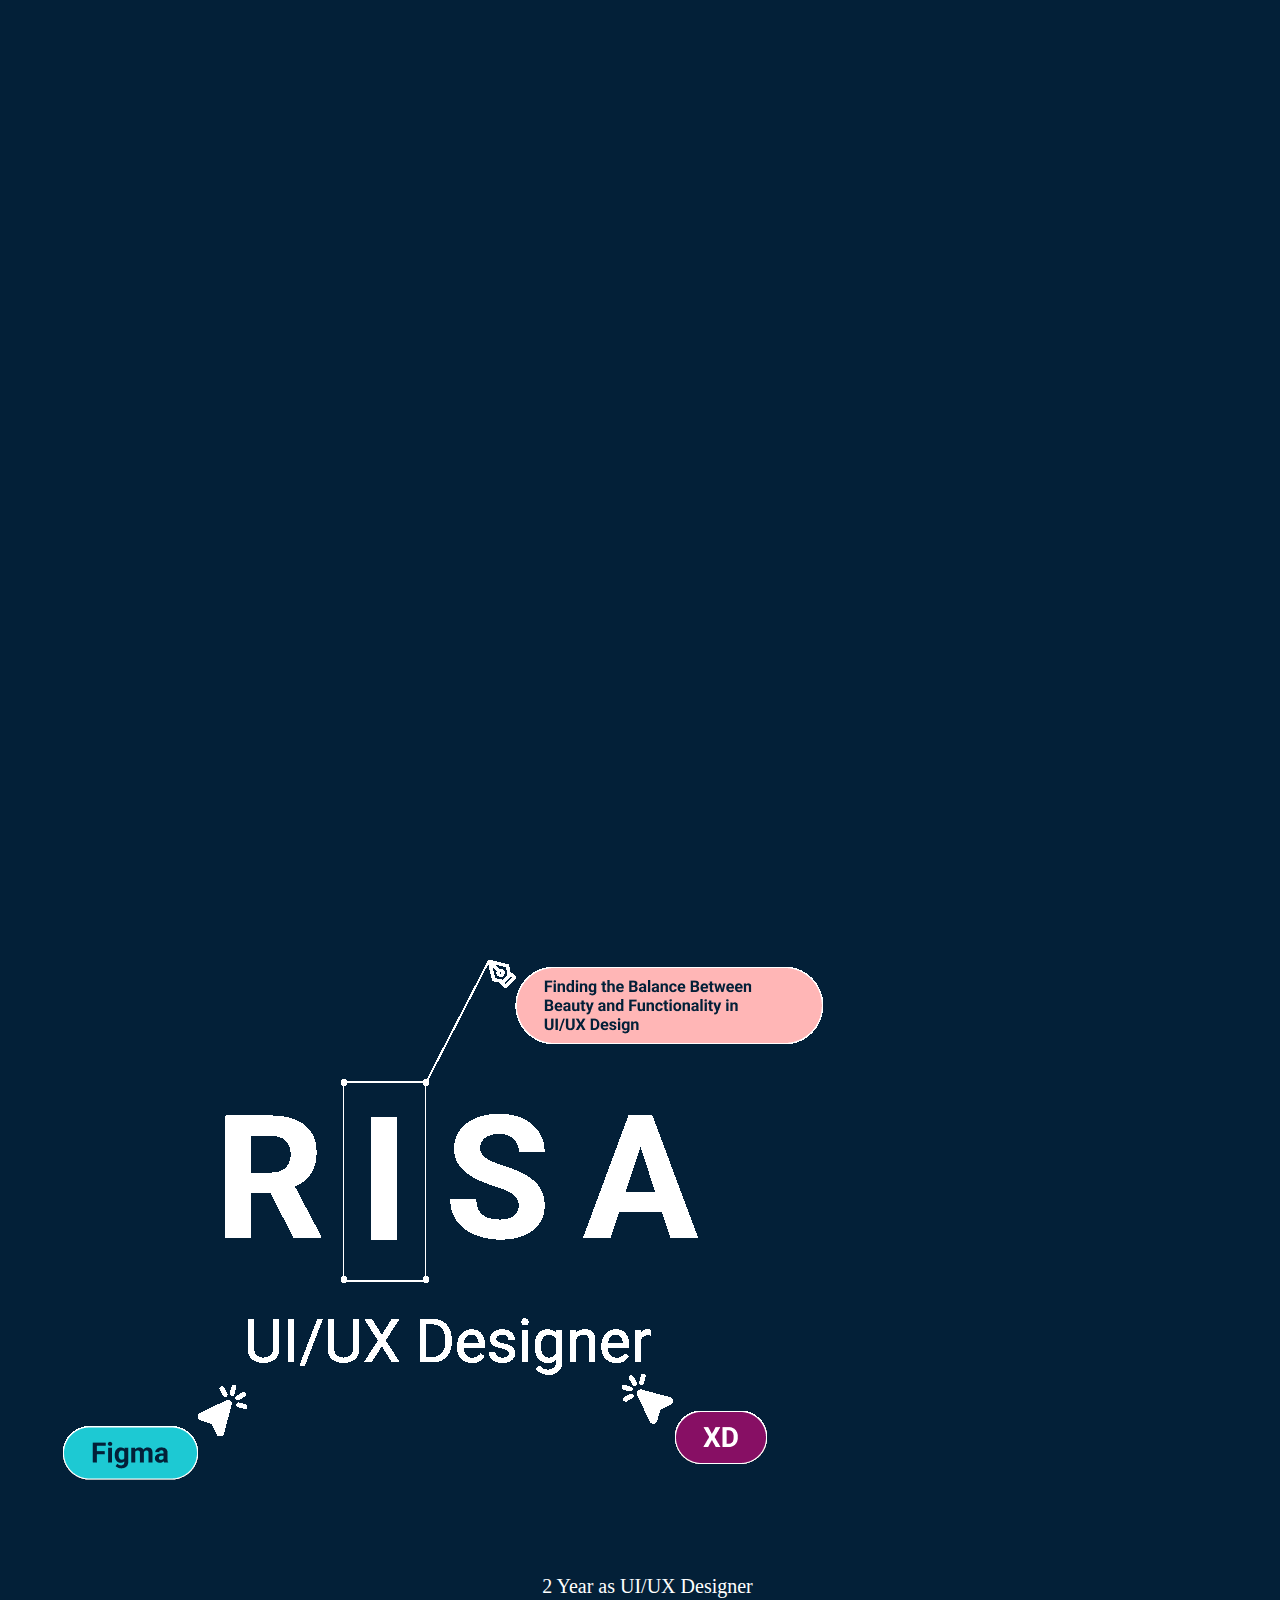
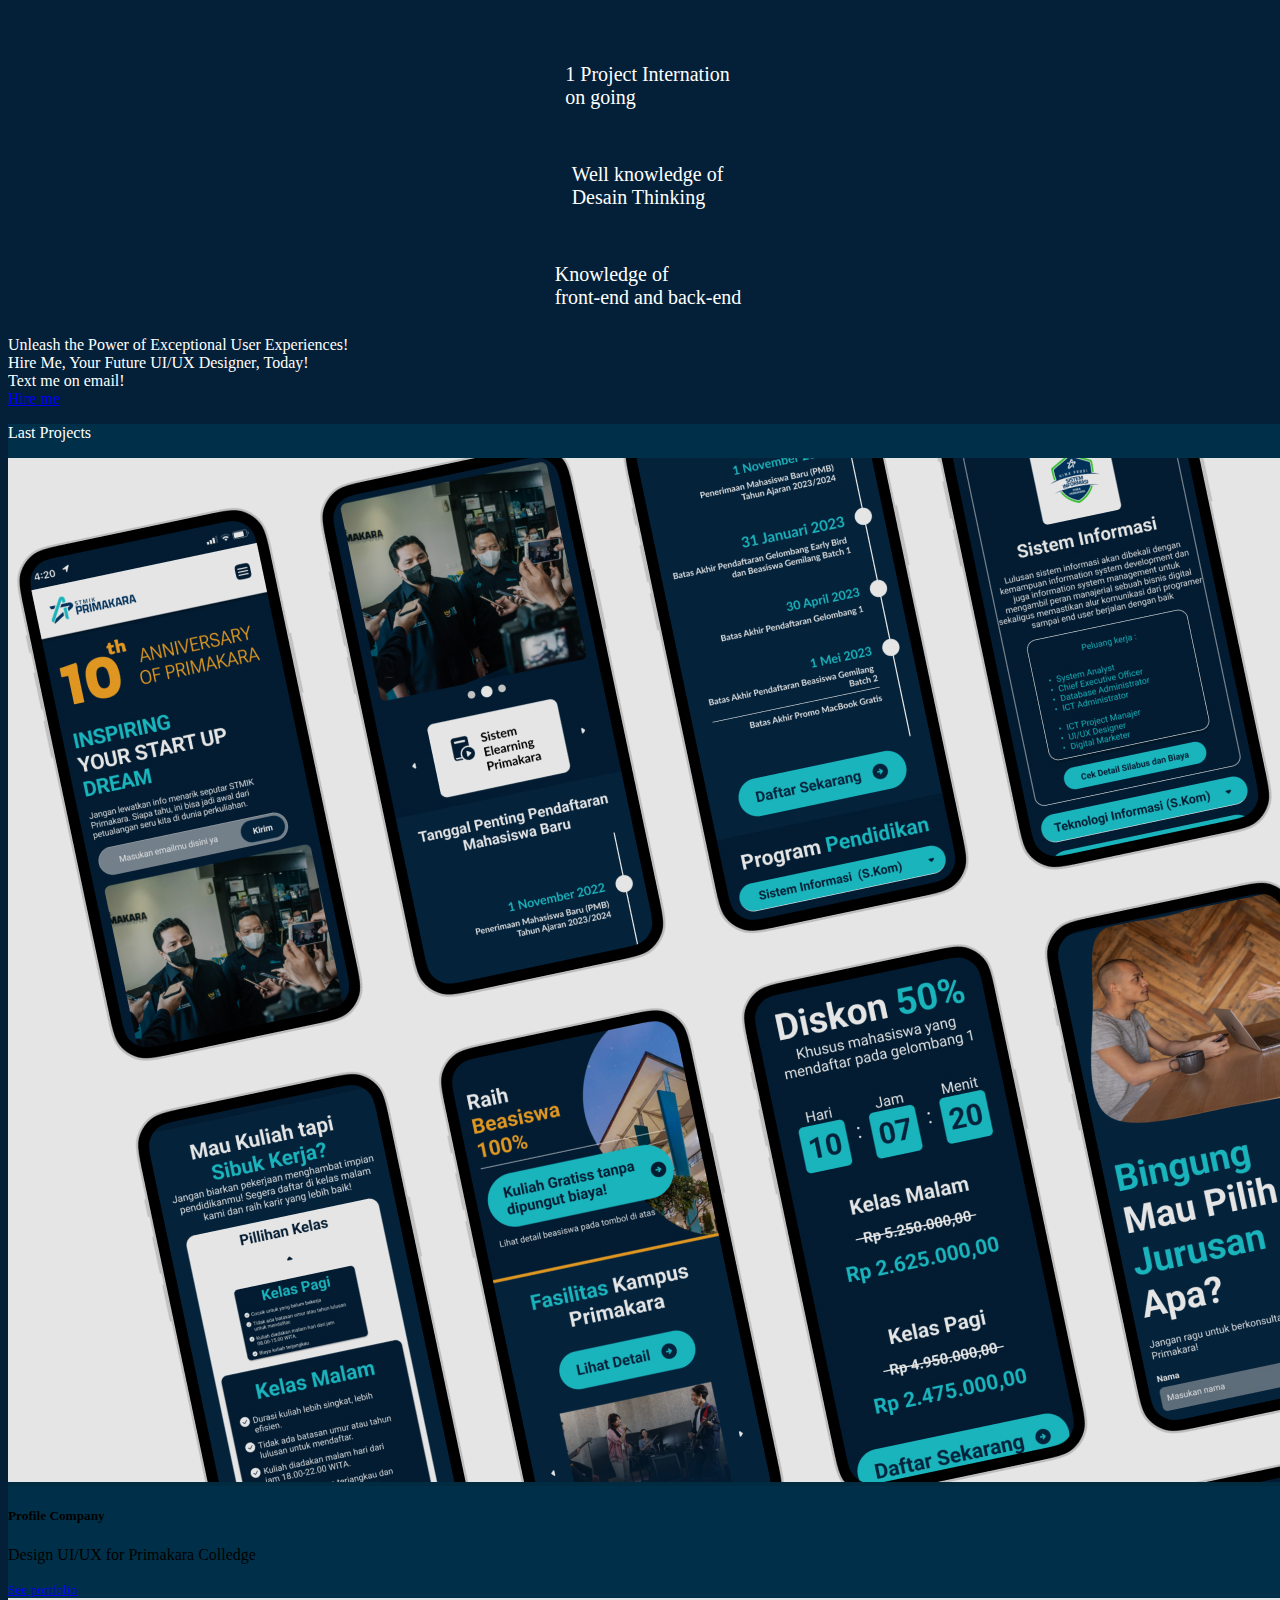
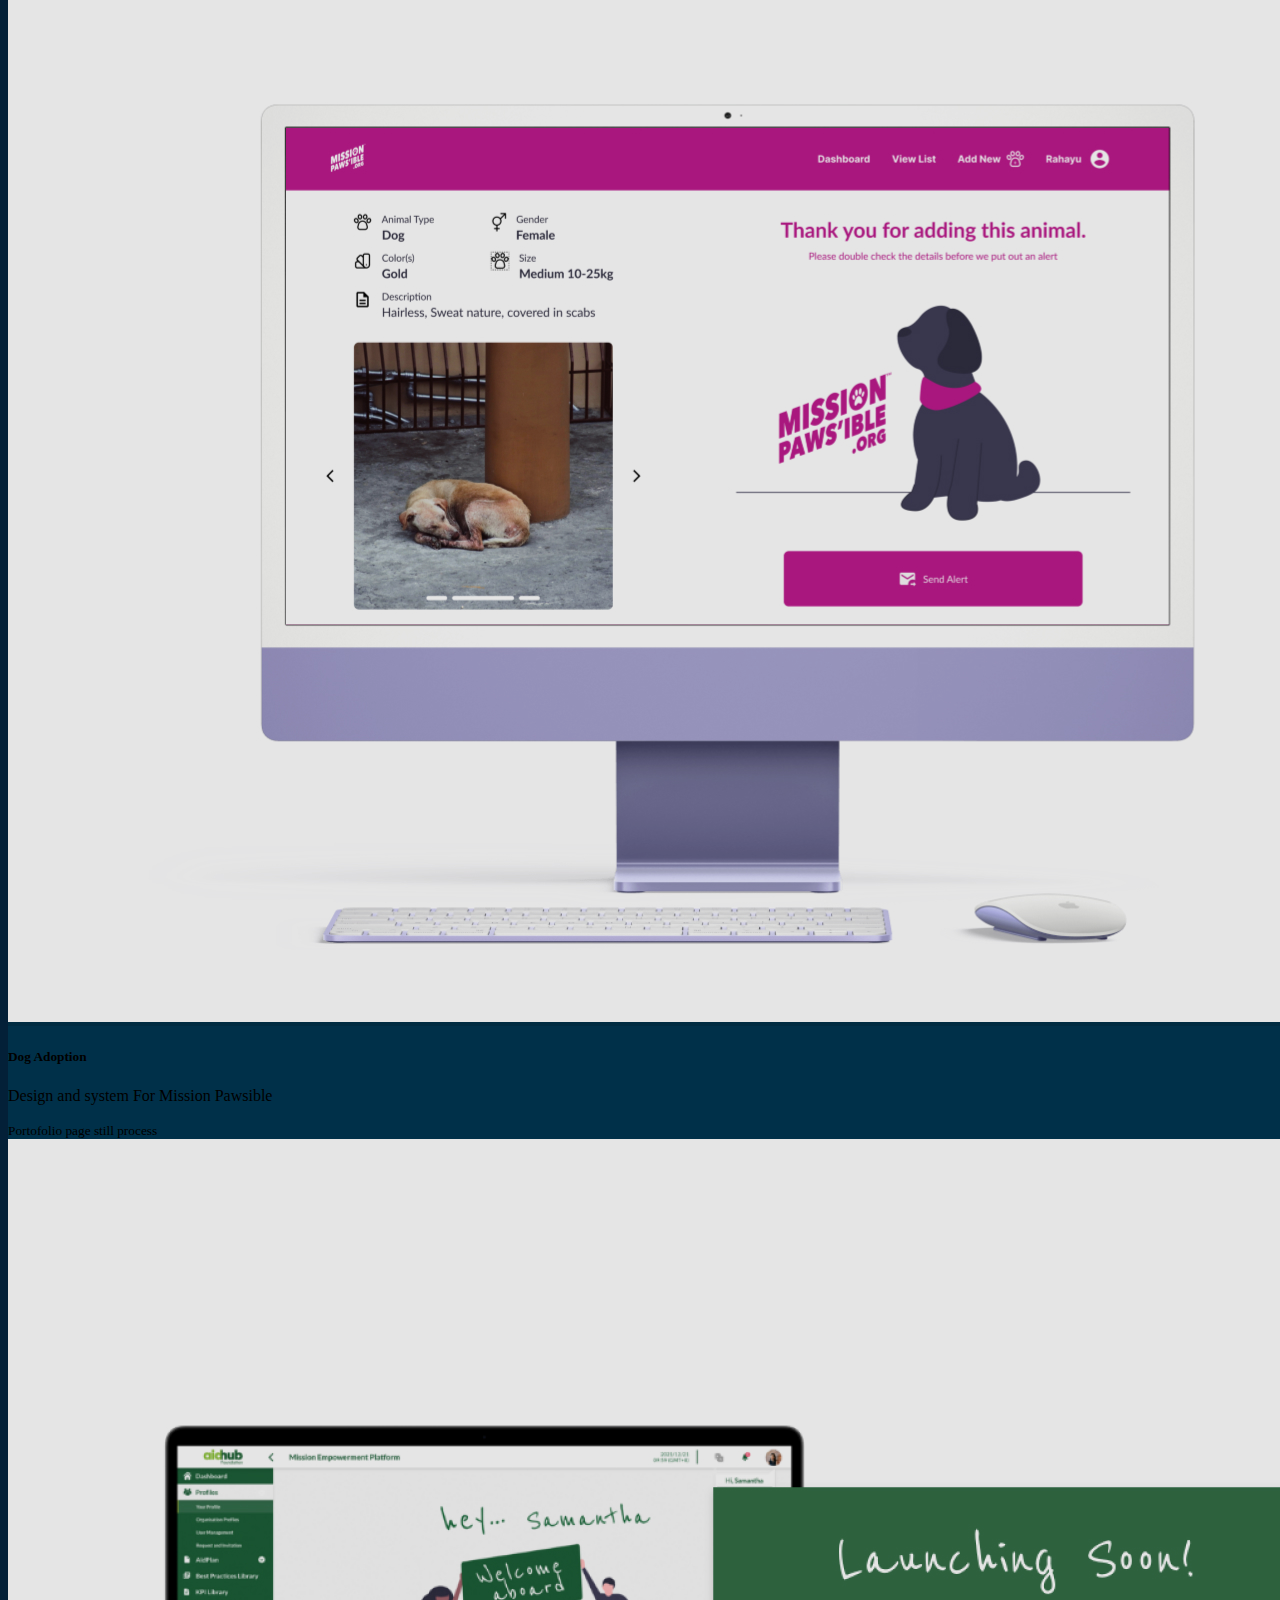
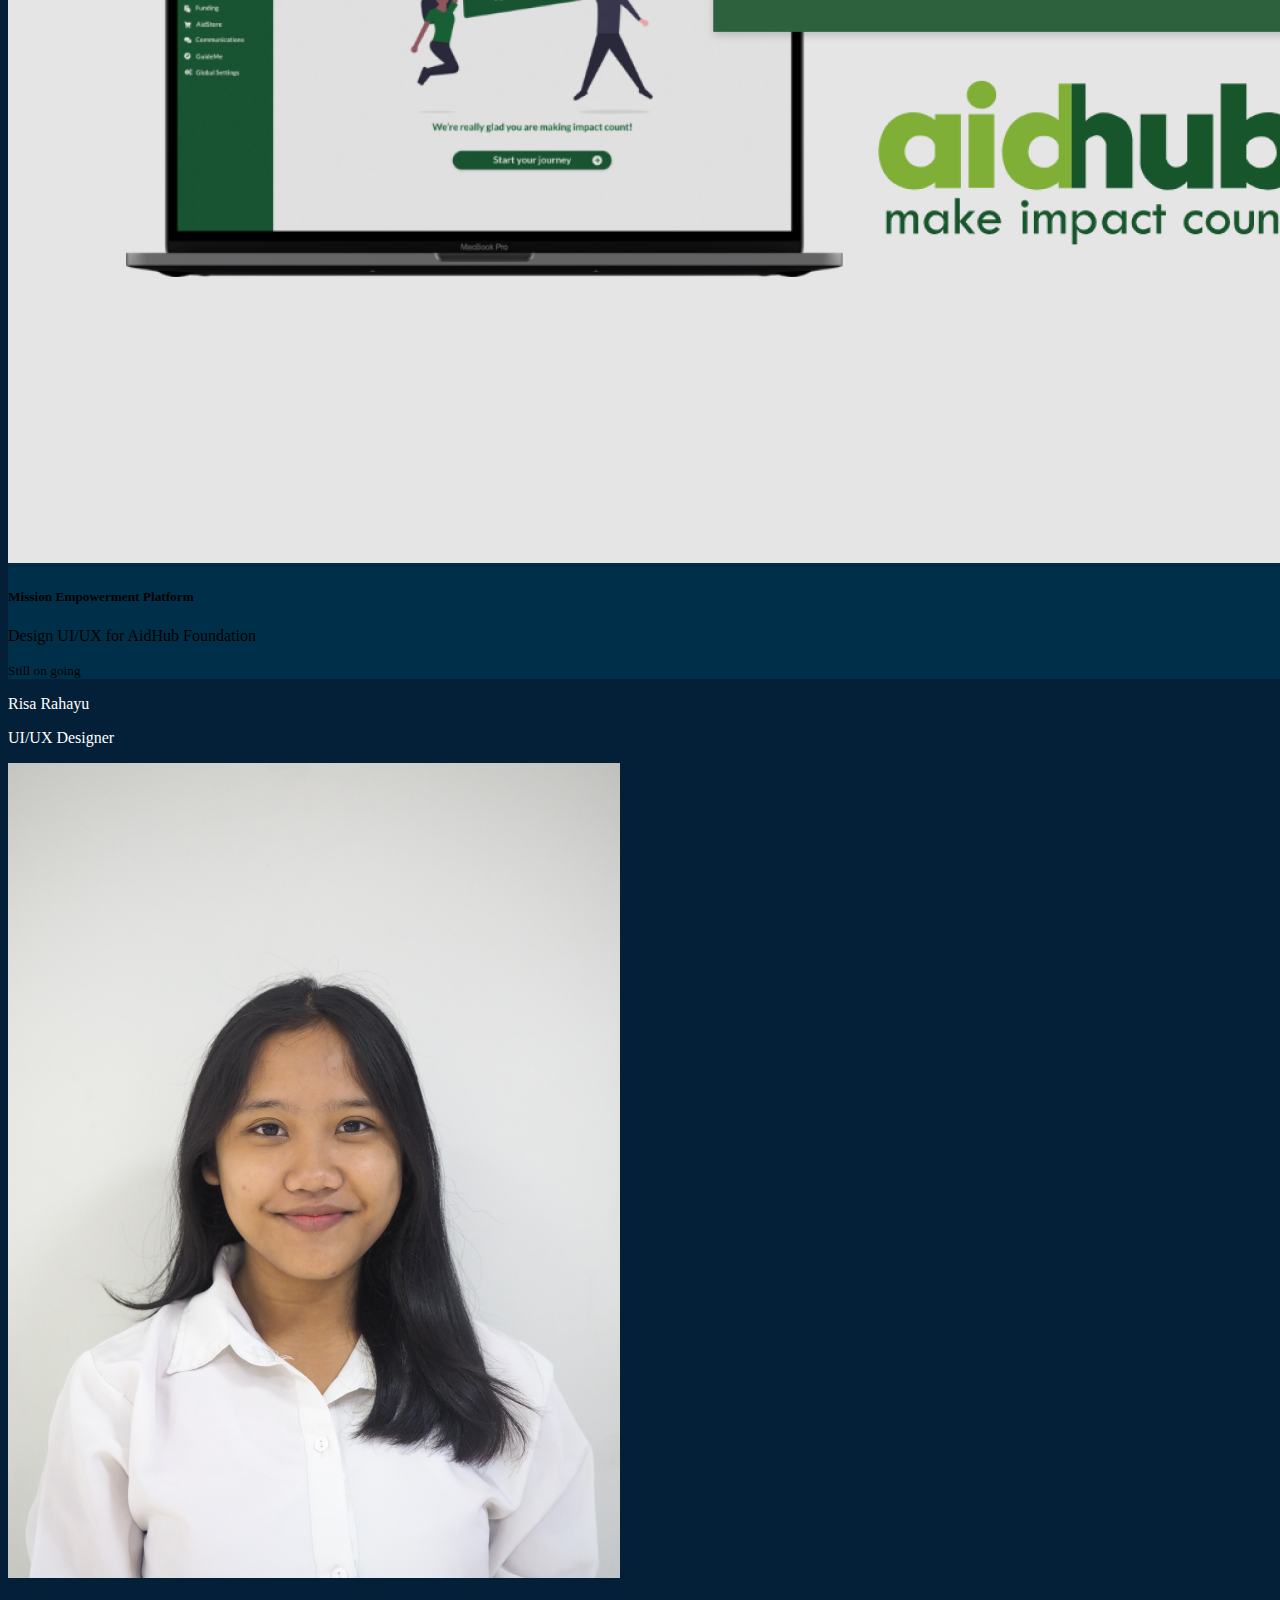
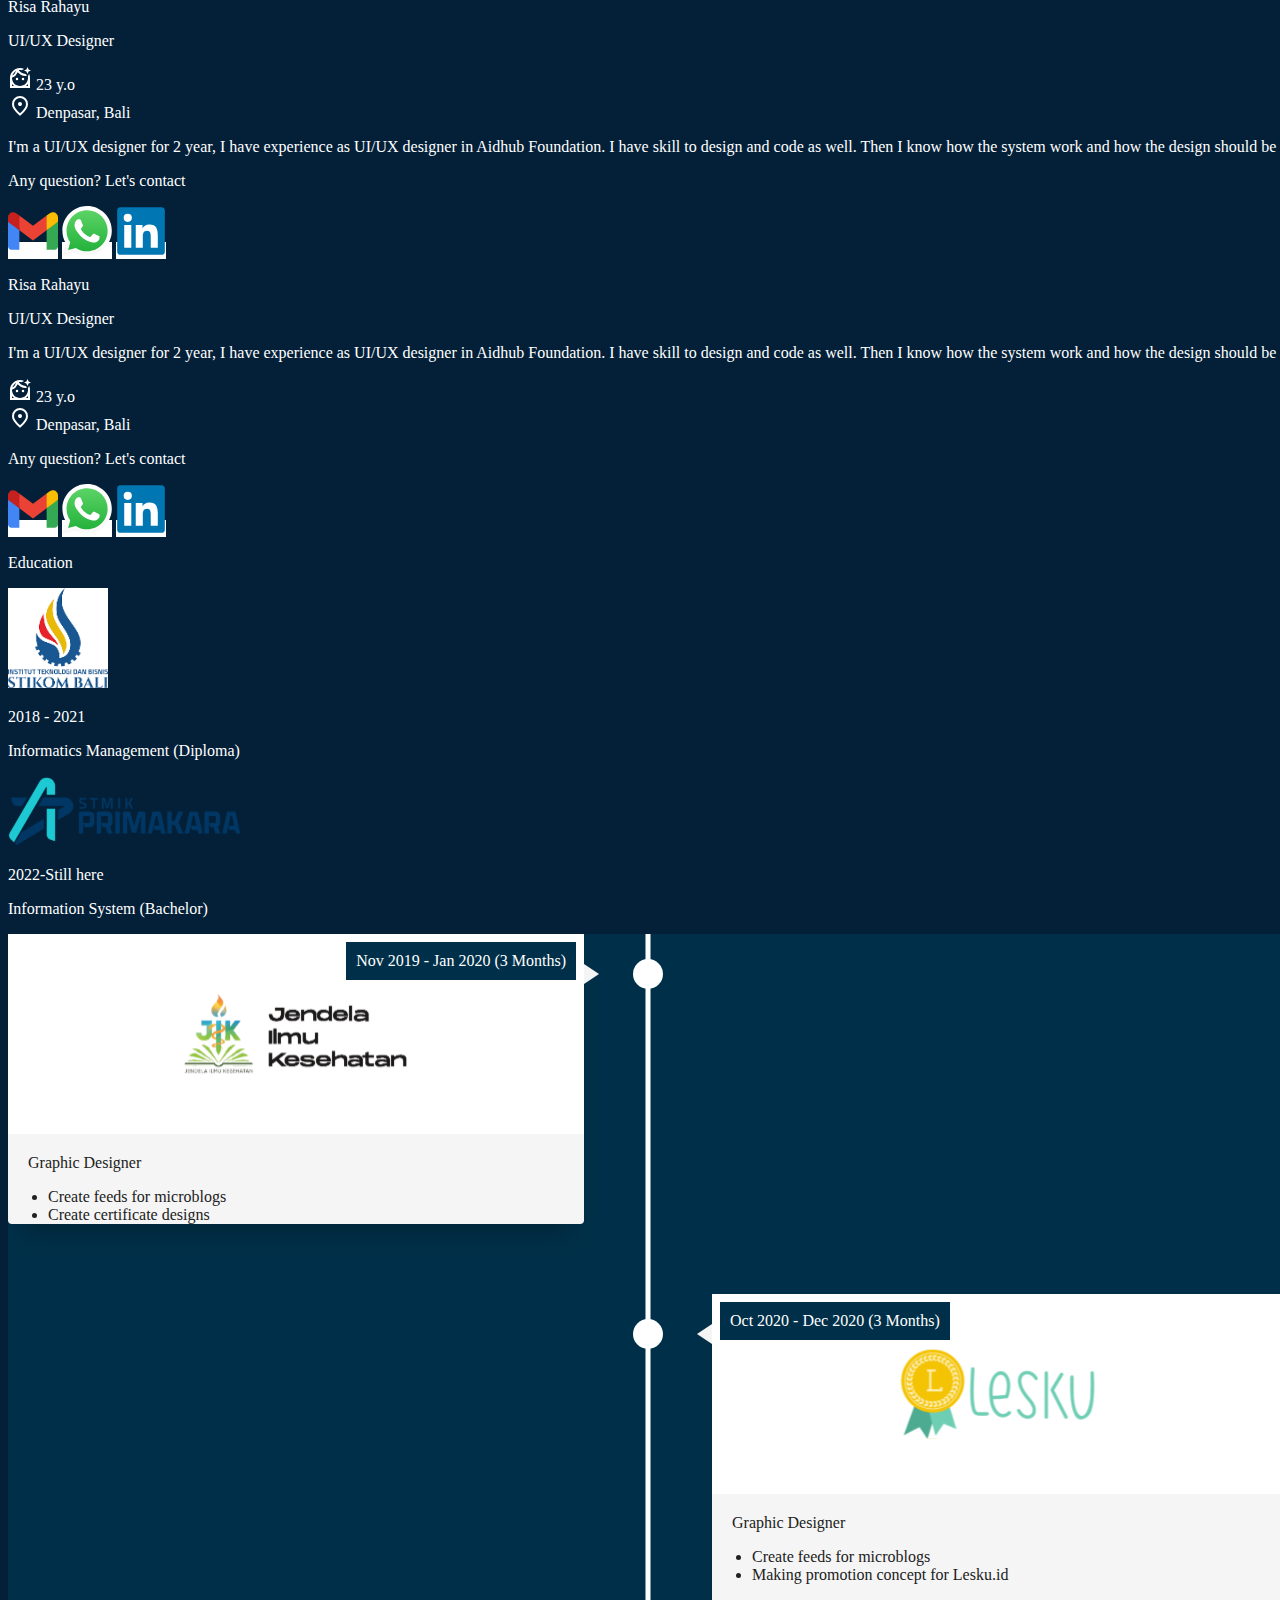
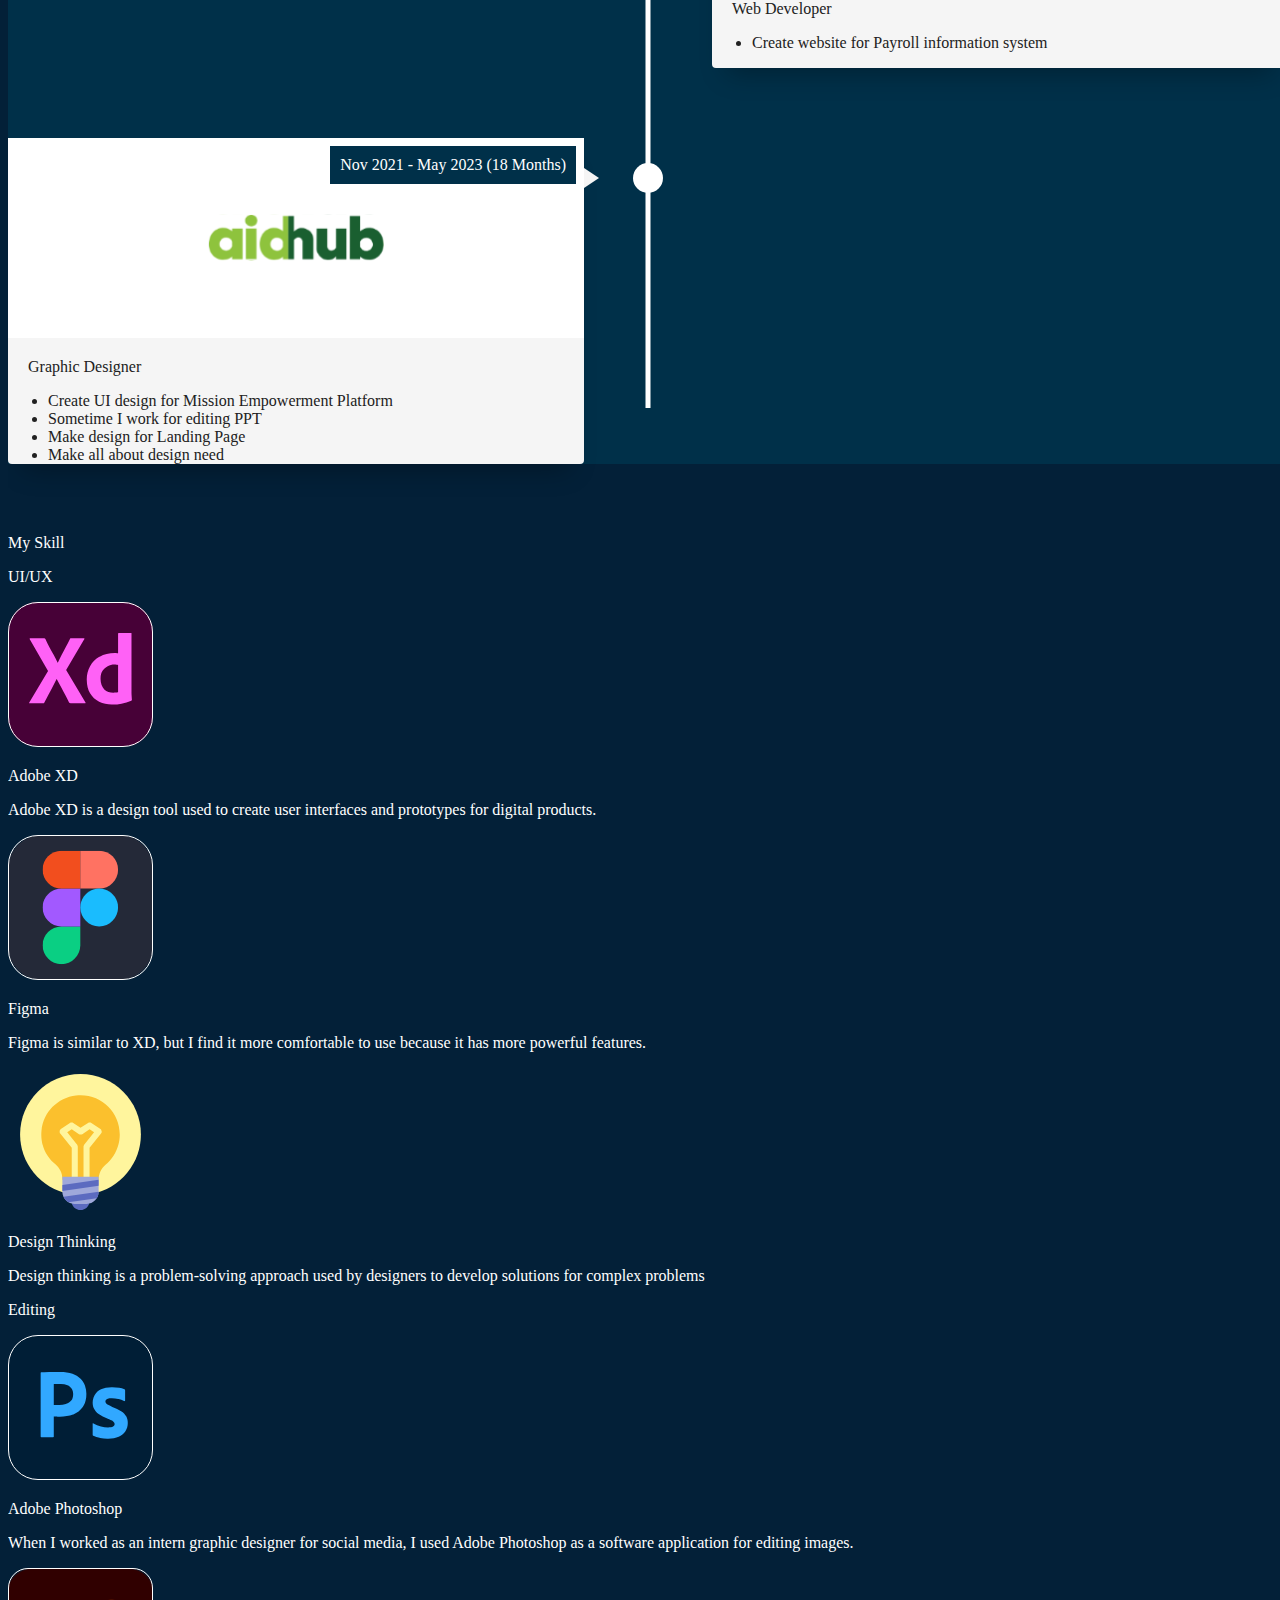
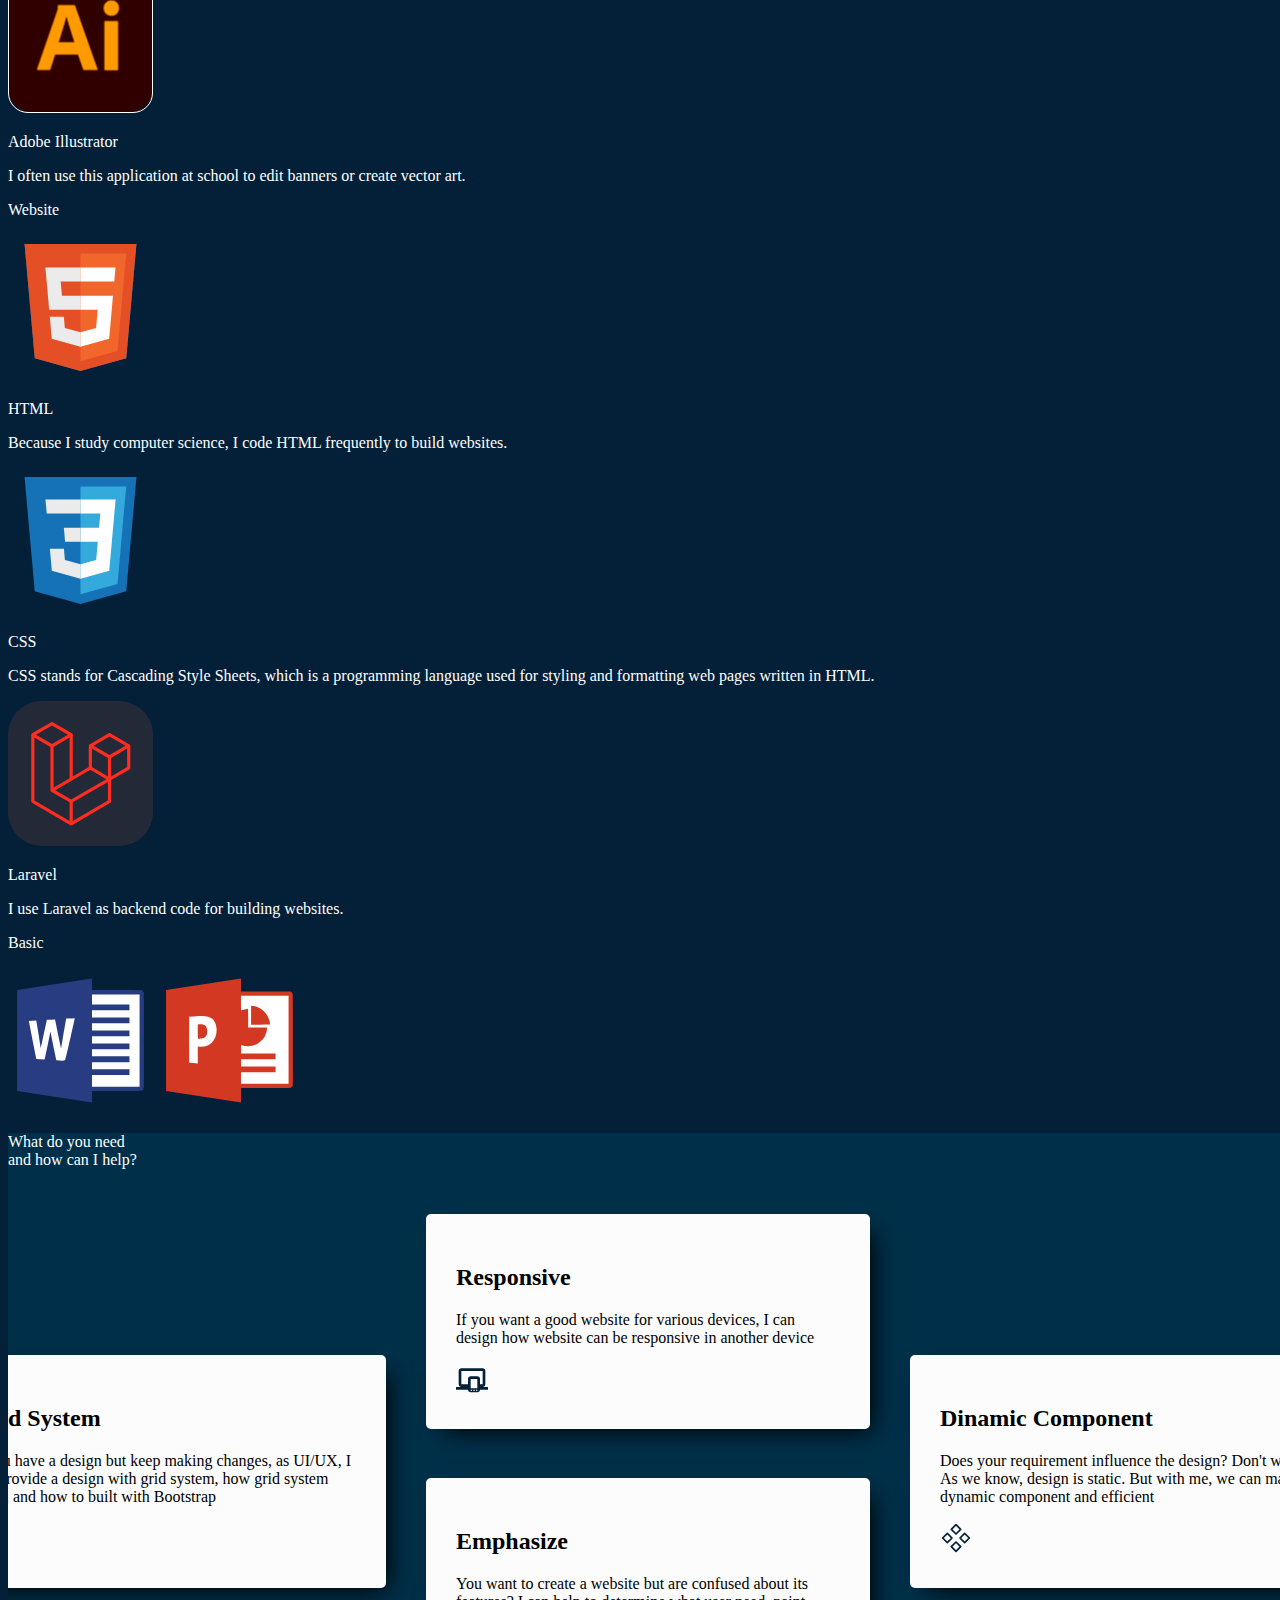
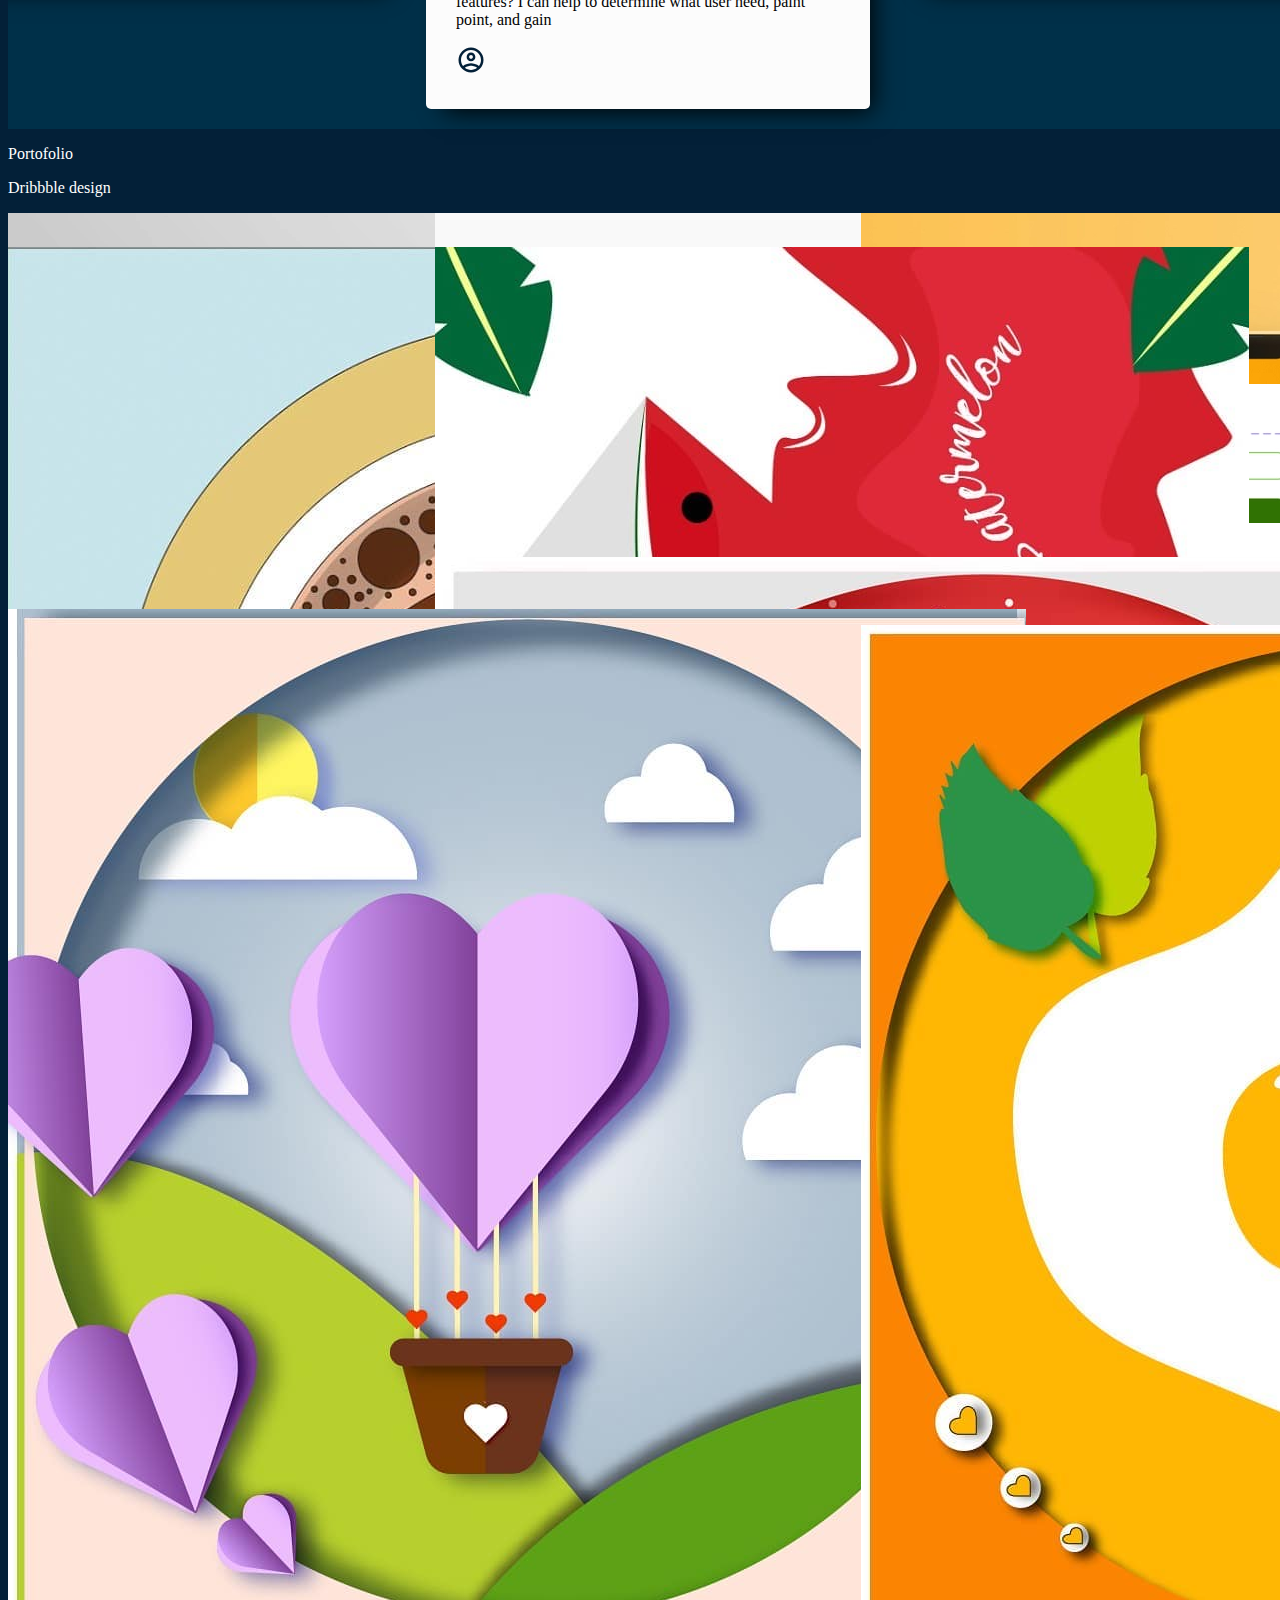
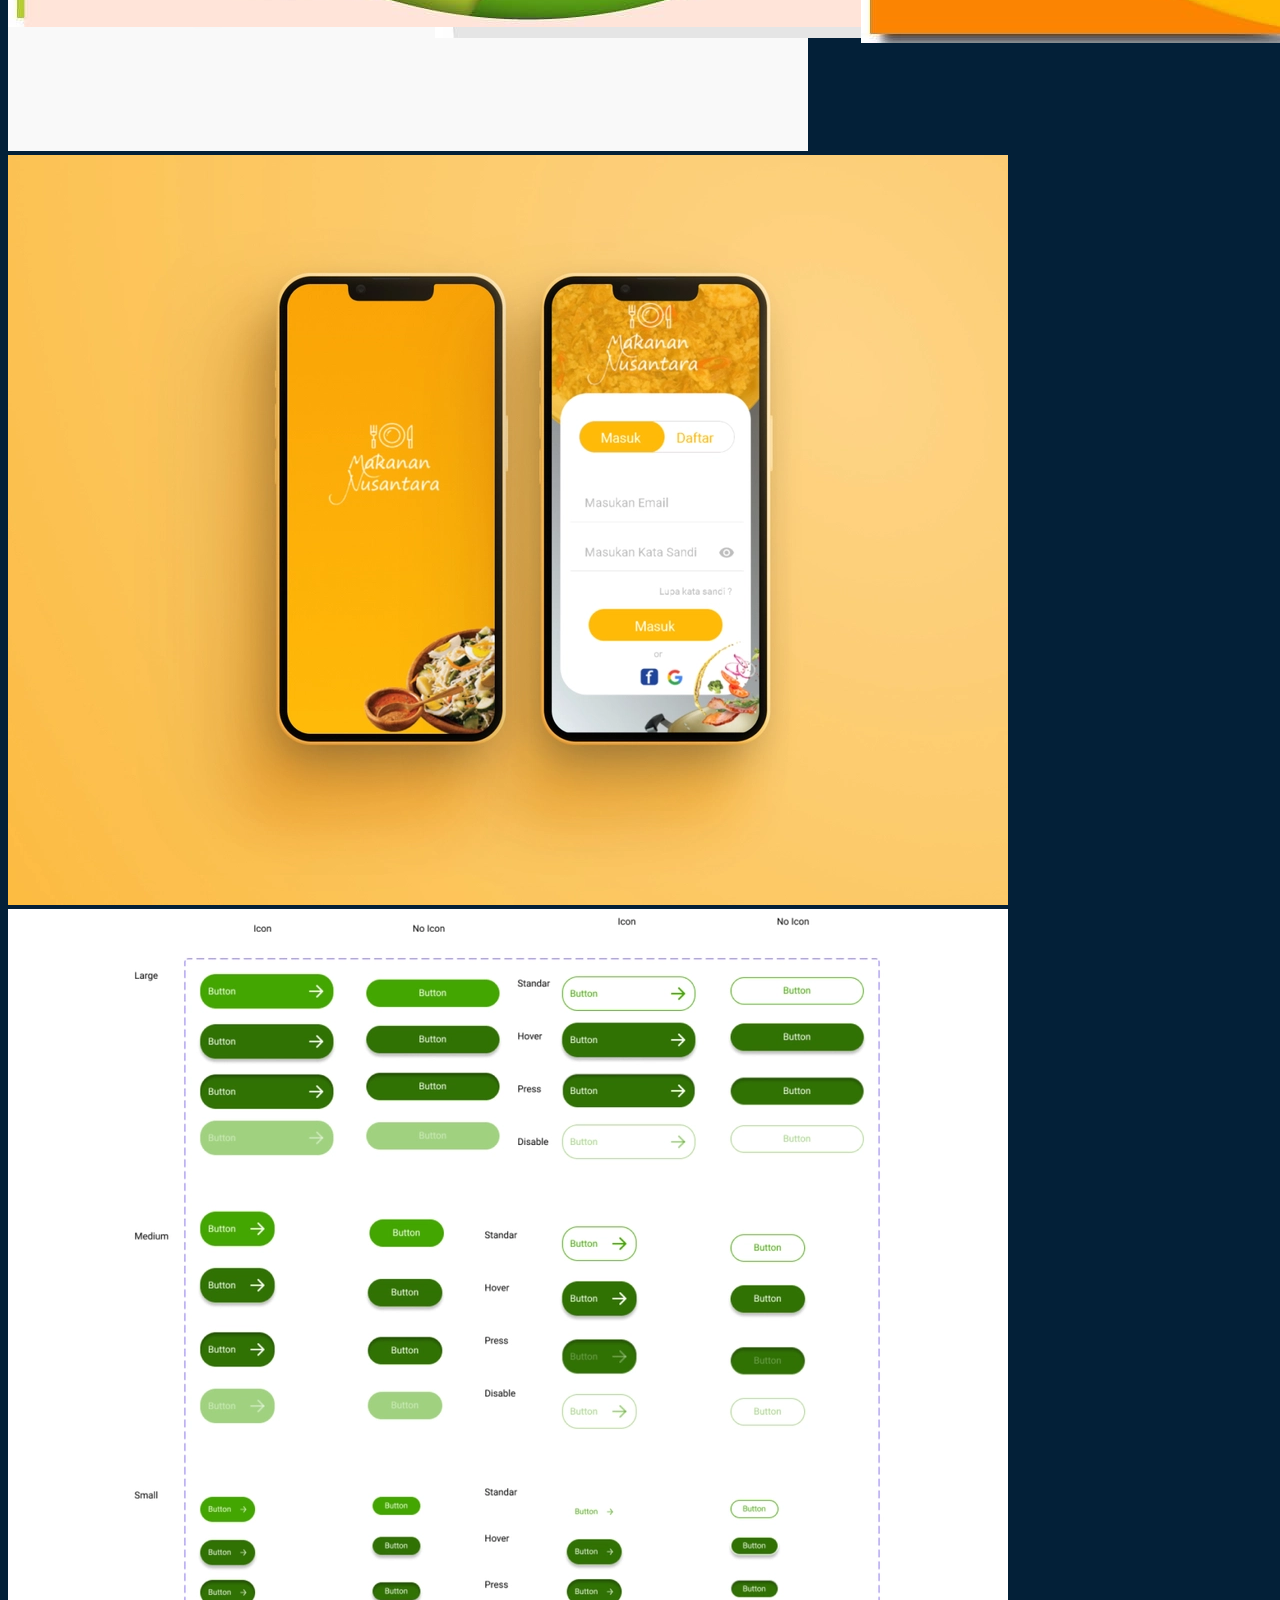
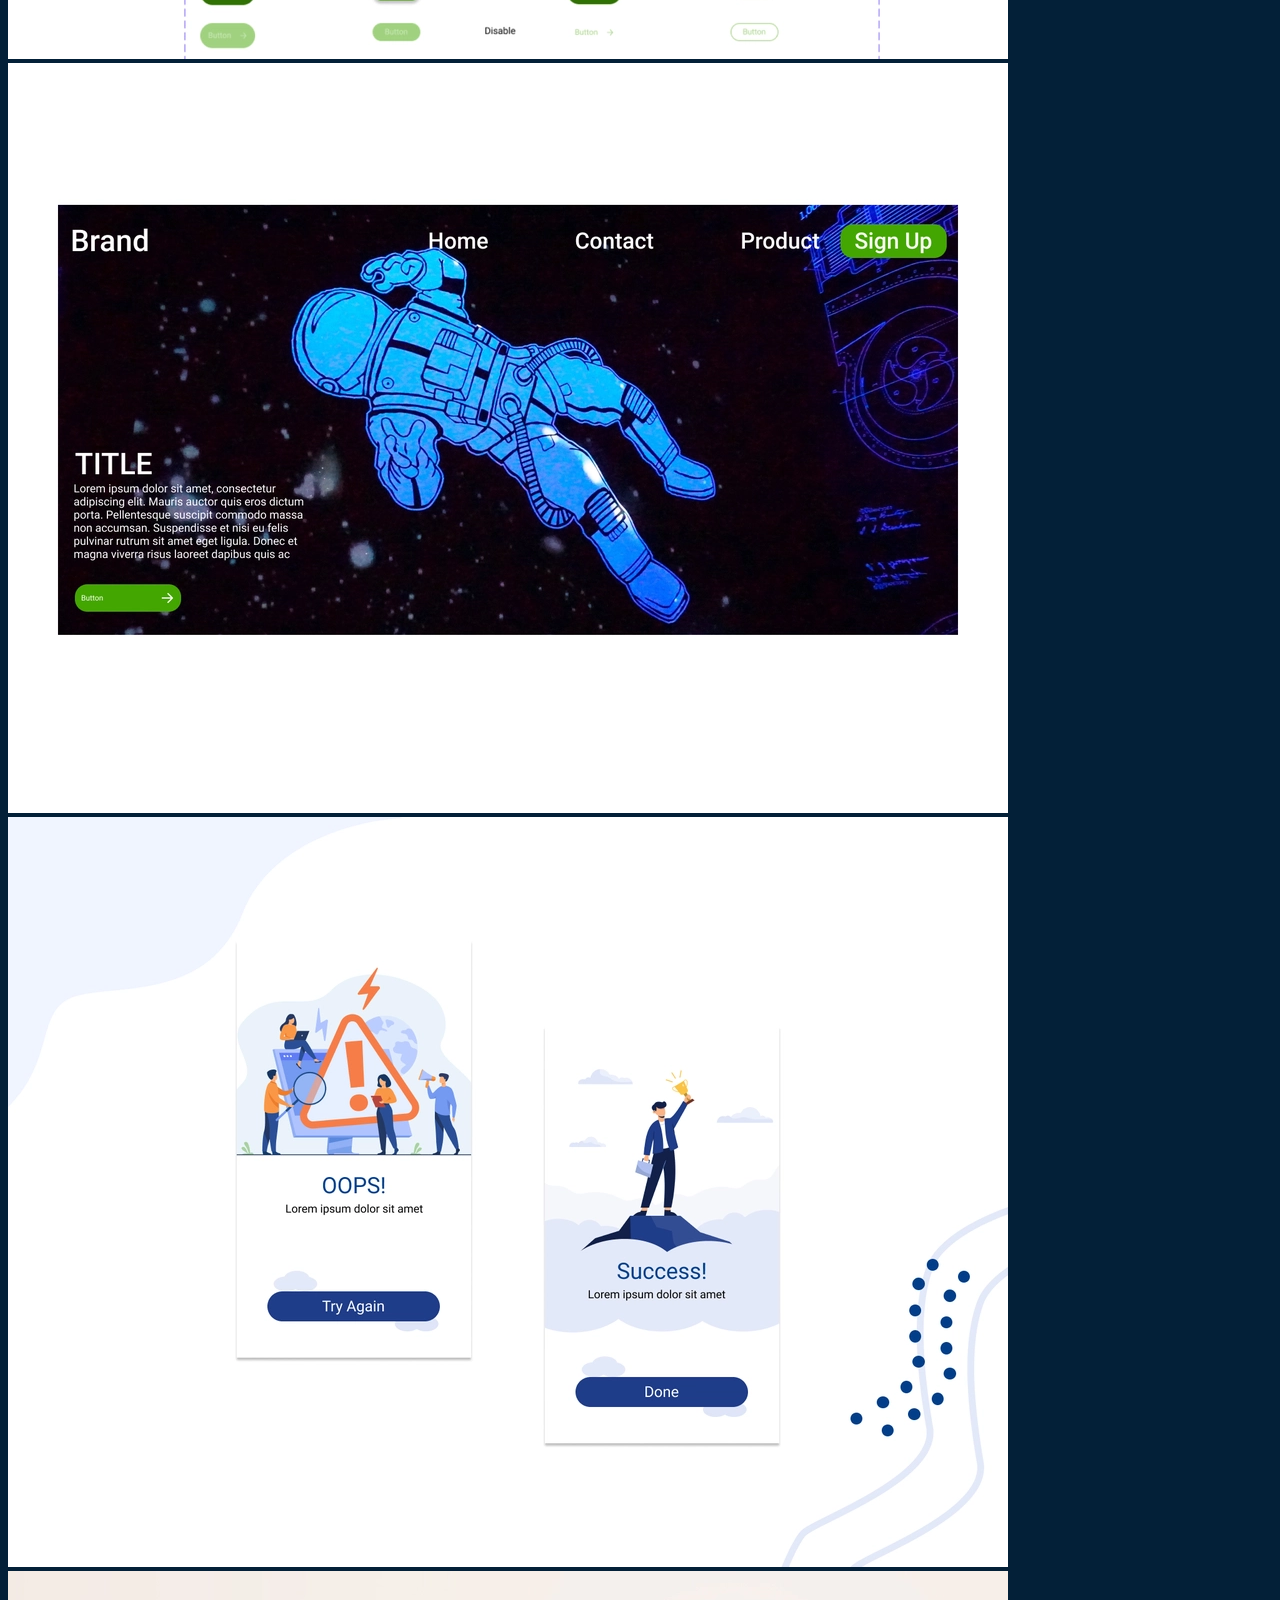
==== index.html @ 0f010ead "text centering" ====
<!DOCTYPE html>
<html lang="en">
<head>
  <meta charset="UTF-8">
  <meta http-equiv="X-UA-Compatible" content="IE=edge">
  <meta name="viewport" content="width=device-width, initial-scale=1.0">
  <title>Risa Rahayu</title>
  <!-- Jquery  -->
  <script src="https://code.jquery.com/jquery-3.7.0.slim.min.js" integrity="sha256-tG5mcZUtJsZvyKAxYLVXrmjKBVLd6VpVccqz/r4ypFE=" crossorigin="anonymous"></script>
  <!-- Bootstrap 5 & Popper JS -->
  <link href="https://cdn.jsdelivr.net/npm/bootstrap@5.2.3/dist/css/bootstrap.min.css" rel="stylesheet" integrity="sha384-rbsA2VBKQhggwzxH7pPCaAqO46MgnOM80zW1RWuH61DGLwZJEdK2Kadq2F9CUG65" crossorigin="anonymous">
  <script src="https://cdn.jsdelivr.net/npm/@popperjs/core@2.11.6/dist/umd/popper.min.js" integrity="sha384-oBqDVmMz9ATKxIep9tiCxS/Z9fNfEXiDAYTujMAeBAsjFuCZSmKbSSUnQlmh/jp3" crossorigin="anonymous"></script>
  <script src="https://cdn.jsdelivr.net/npm/bootstrap@5.2.3/dist/js/bootstrap.min.js" integrity="sha384-cuYeSxntonz0PPNlHhBs68uyIAVpIIOZZ5JqeqvYYIcEL727kskC66kF92t6Xl2V" crossorigin="anonymous"></script>
  <script src="https://cdn.jsdelivr.net/npm/masonry-layout@4.2.2/dist/masonry.pkgd.min.js" integrity="sha384-GNFwBvfVxBkLMJpYMOABq3c+d3KnQxudP/mGPkzpZSTYykLBNsZEnG2D9G/X/+7D" crossorigin="anonymous" async></script>
  <script src="https://cdn.jsdelivr.net/npm/swiper@9/swiper-element-bundle.min.js"></script>
  <script src="https://cdn.jsdelivr.net/theaterjs/latest/theater.min.js"></script>
  <script src="https://unpkg.com/scrollreveal"></script>

  <!-- animation -->
  <link href="https://unpkg.com/aos@2.3.1/dist/aos.css" rel="stylesheet">
  <script src="https://unpkg.com/aos@2.3.1/dist/aos.js"></script>
  <!-- Custom Css & JS -->
  <link href="assets/css/app.css" rel="stylesheet">
  <script src="assets/js/app.js"></script>
</head>
<body>
  <div class="loader"></div>
  <div class="container text-center d-flex" style="height: 100vh;">
    <div class="scene d-flex align-items-center">
      <div class="actor">
        <div id="risa" class="actor__content "></div>
      </div>   
    </div>
  </div>
  <header></header>
  <main>
    <!-- SECTION HEADER -->
    <section id="section_1" class="py-5">
      <div class="container"  >
        <!-- Content here -->
        <img src="assets/img/Header.gif" class="lazy  img-fluid p-md-5 pt-5 mx-auto d-block" alt="Responsive image">
        <div class="row px-5 py-3 experience-box">
          <div class="experience-title col-md-3">2 Year as UI/UX Designer</div>
          <div class="experience-title col-md-3">1 Project Internation <br class="d-none d-lg-block"> on going</div>
          <div class="experience-title col-md-3">Well knowledge of <br class="d-none d-lg-block"> Desain Thinking</div>
          <div class="experience-title col-md-3">Knowledge of <br class="d-none d-lg-block"> front-end and back-end</div>
        </div>
        <!-- hire me -->
          <div class="fs-5 pt-5 text-center">
            Unleash the Power of Exceptional User Experiences! <br> Hire Me, Your Future UI/UX Designer, Today!
          </div>
          <div class="fs-6 py-3 text-center">Text me on email!</div>
          <div class="d-grid gap-2 col-6 mx-auto pb-5">
            <a href="mailto:rrisa329@gmail.com" class="btn btn-primary btn-lg">Hire me</a>
          </div>
      </div>
    </section>
    <!-- SECTION LAST PROJECTS -->
    <section id="section_2" class="py-5">
      <div class="container">
        <p class="fs-2 text-center mb-5 fw-semibold">Last Projects</p>
        <div class="row last-projects">
          <div class="col-md-4 project-col mb-3">
            <div class="card h-100">
              <div class="project-img">
                <img src="assets/img/lp-1.jpg" class="card-img-top lazy " alt="#">
              </div>
              <div class="card-body">
                <h5 class="card-title">Profile Company</h5>
                <p class="card-text">Design UI/UX for Primakara Colledge</p>
              </div>
              <div class="card-footer">
                <small class="text-muted"><a href="portfolio 1/portfolio.html">See portfolio</a></small>
              </div>
            </div>
          </div>
          <div class="col-md-4 project-col mb-3">
            <div class="card h-100">
              <div class="project-img">
                <img src="assets/img/lp-2.jpg" class="card-img-top lazy " alt="#">
              </div>
              <div class="card-body">
                <h5 class="card-title">Dog Adoption</h5>
                <p class="card-text">Design and system For Mission Pawsible</p>
              </div>
              <div class="card-footer">
                <small class="text-muted">Portofolio page still process</small>
              </div>
            </div>
          </div>
          <div class="col-md-4 project-col mb-3">
            <div class="card h-100">
              <div class="project-img">
                <img src="assets/img/lp-7.jpg" class="card-img-top lazy " alt="#">
              </div>
              <div class="card-body">
                <h5 class="card-title">Mission Empowerment Platform</h5>
                <p class="card-text">Design UI/UX for AidHub Foundation</p>
              </div>
              <div class="card-footer">
                <small class="text-muted">Still on going</small>
              </div>
            </div>
          </div>
        </div>
      </div>
    </section>

    <!-- SECTION ABOUT ME -->
    <section id="section_2" class="py-5">
      <div class="container">
        <div class="row">
          <div class="col-lg-4">
            <div class="row">
              <div class="col-12 col-sm-6 col-lg-12 text-center text-md-start">
                <div class="text-center mb-3 mb-md-5 d-sm-none">
                  <p class="fs-1 m-0">Risa Rahayu</p>
                  <p class="fs-5">UI/UX Designer</p>
                </div>
                <img src="assets/img/me.png" class="img-fluid rounded mb-3 my-photo">
              </div>
              <div class="col-12 col-sm-6 col-lg-12 d-flex flex-column justify-content-center">
                <div class="text-start text-lg-center mb-0 d-none d-sm-block d-lg-none">
                  <p class="fs-1 m-0">Risa Rahayu</p>
                  <p class="fs-5">UI/UX Designer</p>
                </div>
                <div class="about-me d-lg-none">
                  <div class="gender mb-3">
                    <svg xmlns="http://www.w3.org/2000/svg" width="24" height="24" viewBox="0 0 24 24"><path fill="currentColor" d="m19.5 1l-1.09 2.41L16 4.5l2.41 1.09L19.5 8l1.1-2.41L23 4.5l-2.4-1.09M12 2C6.5 2 2 6.5 2 12v10h20V12c0-1.47-.33-2.87-.9-4.13l-1.24 2.7c.09.47.14.93.14 1.43c0 4.43-3.57 8-8 8s-8-3.57-8-8v-.14a9.928 9.928 0 0 0 5.74-5.55a9.994 9.994 0 0 0 9.09 3.6L17.96 8h-.46c-2.82 0-5.4-1.5-6.84-3.88c.44-.07.88-.12 1.34-.12c.5 0 .96.05 1.42.13l2.71-1.22A9.86 9.86 0 0 0 12 2M8.09 5a8.117 8.117 0 0 1-3.68 4.5C5.04 7.57 6.37 6 8.09 5M9 11.75a1.25 1.25 0 1 0 0 2.5a1.25 1.25 0 0 0 0-2.5m6 0a1.25 1.25 0 1 0 0 2.5a1.25 1.25 0 0 0 0-2.5M4 17.97c.58.77 1.26 1.45 2.03 2.03H4m16-2.03V20h-2.03c.77-.58 1.45-1.26 2.03-2.03Z"/></svg>
                    23 y.o
                  </div>
                  <div class="location mb-3">
                    <svg xmlns="http://www.w3.org/2000/svg" width="24" height="24" viewBox="0 0 24 24"><path fill="currentColor" d="M12 12q.825 0 1.413-.588T14 10q0-.825-.588-1.413T12 8q-.825 0-1.413.588T10 10q0 .825.588 1.413T12 12Zm0 7.35q3.05-2.8 4.525-5.088T18 10.2q0-2.725-1.738-4.462T12 4Q9.475 4 7.737 5.738T6 10.2q0 1.775 1.475 4.063T12 19.35Zm0 2.275q-.2 0-.4-.075t-.35-.2Q7.6 18.125 5.8 15.362T4 10.2q0-3.75 2.413-5.975T12 2q3.175 0 5.588 2.225T20 10.2q0 2.4-1.8 5.163t-5.45 5.987q-.15.125-.35.2t-.4.075ZM12 10.2Z"/></svg>
                    Denpasar, Bali
                  </div>
                  <p>I'm a UI/UX designer for 2 year, I have experience as UI/UX designer in Aidhub Foundation. I have skill to design and code as well. Then I know how the system work and how the design should be</p>
                  <p class="fs-6 text-start">Any question? Let's contact</p>
                  <div class="sosmed d-flex justify-content-lg-start my-3" style="gap: 10px">
                    <a class="rounded" href="mailto:rrisa329@gmail.com"><img src="assets/img/icon/gmail.svg" class="img-fluid rounded p-3" style="width: 50px; height: 50px;"></a>
                    <a class="rounded" href="https://wa.me/+6289685788761"><img src="assets/img/icon/whatsapp.svg" class="img-fluid rounded-linkedin p-3" style="width: 50px;"></a>
                    <a class="rounded" href="https://www.linkedin.com/in/risa-rahayu-875432195/"><img src="assets/img/icon/linkedin.svg" class="img-fluid rounded p-3 " style="width: 50px;"></a>
                  </div>
                </div>
              </div>
            </div>
          </div>
          <div class="col-lg-8">
            <div class="about-me d-none d-lg-block">
              <p class="display-3 fw-bold m-0">Risa Rahayu</p>
              <p class="fs-5">UI/UX Designer</p>
              <p class="fs-6 p-2 border-start">
                I'm a UI/UX designer for 2 year, I have experience as UI/UX designer in Aidhub Foundation. I have skill to design and code as well. Then I know how the system work and how the design should be
              </p>
              <div class="d-flex flex-md-row gender-location mb-2">
                <div class="gender">
                  <svg xmlns="http://www.w3.org/2000/svg" width="24" height="24" viewBox="0 0 24 24"><path fill="currentColor" d="m19.5 1l-1.09 2.41L16 4.5l2.41 1.09L19.5 8l1.1-2.41L23 4.5l-2.4-1.09M12 2C6.5 2 2 6.5 2 12v10h20V12c0-1.47-.33-2.87-.9-4.13l-1.24 2.7c.09.47.14.93.14 1.43c0 4.43-3.57 8-8 8s-8-3.57-8-8v-.14a9.928 9.928 0 0 0 5.74-5.55a9.994 9.994 0 0 0 9.09 3.6L17.96 8h-.46c-2.82 0-5.4-1.5-6.84-3.88c.44-.07.88-.12 1.34-.12c.5 0 .96.05 1.42.13l2.71-1.22A9.86 9.86 0 0 0 12 2M8.09 5a8.117 8.117 0 0 1-3.68 4.5C5.04 7.57 6.37 6 8.09 5M9 11.75a1.25 1.25 0 1 0 0 2.5a1.25 1.25 0 0 0 0-2.5m6 0a1.25 1.25 0 1 0 0 2.5a1.25 1.25 0 0 0 0-2.5M4 17.97c.58.77 1.26 1.45 2.03 2.03H4m16-2.03V20h-2.03c.77-.58 1.45-1.26 2.03-2.03Z"/></svg>
                  23 y.o
                </div>
                <div class="location">
                  <svg xmlns="http://www.w3.org/2000/svg" width="24" height="24" viewBox="0 0 24 24"><path fill="currentColor" d="M12 12q.825 0 1.413-.588T14 10q0-.825-.588-1.413T12 8q-.825 0-1.413.588T10 10q0 .825.588 1.413T12 12Zm0 7.35q3.05-2.8 4.525-5.088T18 10.2q0-2.725-1.738-4.462T12 4Q9.475 4 7.737 5.738T6 10.2q0 1.775 1.475 4.063T12 19.35Zm0 2.275q-.2 0-.4-.075t-.35-.2Q7.6 18.125 5.8 15.362T4 10.2q0-3.75 2.413-5.975T12 2q3.175 0 5.588 2.225T20 10.2q0 2.4-1.8 5.163t-5.45 5.987q-.15.125-.35.2t-.4.075ZM12 10.2Z"/></svg>
                  Denpasar, Bali
                </div>
              </div>
              <p class="fs-6 text-start">Any question? Let's contact</p>
                  <div class="sosmed d-flex justify-content-sm-start my-3" style="gap: 10px">
                    <a class="rounded" href="mailto:rrisa329@gmail.com"><img src="assets/img/icon/gmail.svg" class="img-fluid rounded p-3" style="width: 50px; height: 50px;"></a>
                    <a class="rounded" href="https://wa.me/+6289685788761"><img src="assets/img/icon/whatsapp.svg" class="img-fluid rounded-linkedin p-3" style="width: 50px;"></a>
                    <a class="rounded" href="https://www.linkedin.com/in/risa-rahayu-875432195/"><img src="assets/img/icon/linkedin.svg" class="img-fluid rounded p-3 " style="width: 50px;"></a>
                  </div>
            </div>
          </div>
        </div>
        <!-- education -->
        <div class="education-list">
          <p class="fs-2 fw-semibold">Education</p>
          <div class="education-box d-flex align-items-center justify-content-center bg-white rounded text-dark p-3 px-5 mb-3">
            <div class="row flex-column-reverse flex-sm-row w-100">
              <div class="col-12 col-sm-6 text-center text-sm-center mb-3 mb-sm-0  ">
                <img src="assets/img/stikom-logo.png" class="img-fluid" style="height: 100px;">
              </div>
              <div class="col-12 col-sm-6 d-flex flex-column justify-content-center">
                <p class="fs-3 fw-semibold m-0 text-center text-sm-center">2018 - 2021</p>
                <p class="fs-6 fw-semibold m-0 text-center text-sm-center">Informatics Management (Diploma)</p>
              </div>
            </div>
          </div>
          <div class="education-box d-flex align-items-center justify-content-center bg-white rounded text-dark p-3 px-5 mb-3">
            <div class="row flex-column-reverse flex-sm-row w-100">
              <div class="col-12 col-sm-6 text-center text-sm-center mb-3 mb-sm-0 ">
                <img src="assets/img/primakara-logo.svg" class="img-fluid" style="height: 70px;">
              </div>
              <div class="col-12 col-sm-6 d-flex flex-column justify-content-center ">
                <p class="fs-3 fw-semibold m-0 text-center text-sm-center">2022-Still here</p>
                <p class="fs-6 fw-semibold m-0 text-center text-sm-center">Information System (Bachelor)</p>
              </div>
            </div>
          </div>
        </div>
      </div>
    </section>
    
    <!-- Experience -->
    <section class="timeline py-5" id="timeline">
      <div class="container"> 
        <div class="timeline-item">
          <div class="timeline-img"></div>
          <div class="timeline-content timeline-card rounded js--fadeInRight">
            <div class="timeline-img-header rounded" style="background-image: url('assets/img/jik.svg');">
              <img src="" alt="">
              <!-- <p class="fs-5 timeline-text">JIK Educare</h2> -->
            </div>
            <div class="date">Nov 2019 - Jan 2020 (3 Months)</div>
            <p class="fs-5 fw-semibold m-0 timeline-text">Graphic Designer</p>
            <ul class="timeline-text px-5 pb-4 m-0">
              <li>Create feeds for microblogs</li>
              <li>Create certificate designs</li>
            </ul>
          </div>
        </div>    
        <div class="timeline-item">
          <div class="timeline-img"></div>
          <div class="timeline-content timeline-card rounded js--fadeInLeft">
            <div class="timeline-img-header rounded"  style="background-image: url('assets/img/lesku.svg');">
              <!-- <p class="fs-5 timeline-text">Lesku.id</h2> -->
            </div>
            <div class="date">Oct 2020 - Dec 2020 (3 Months)</div>
            <p class="fs-5 fw-semibold m-0 timeline-text">Graphic Designer</p>
            <ul class="timeline-text px-5 pb-4 m-0">
              <li>Create feeds for microblogs</li>
              <li>Making promotion concept for Lesku.id</li>
            </ul>
            <p class="fs-5 fw-semibold m-0 timeline-text">Web Developer</p>
            <ul class="timeline-text px-5 pb-4 m-0">
              <li>Create website for Payroll information system</li>
            </ul>
          </div>
        </div>   
        <div class="timeline-item">
          <div class="timeline-img"></div>
          <div class="timeline-content timeline-card rounded js--fadeInRight">
            <div class="timeline-img-header rounded"  style="background-image: url('assets/img/Aidhub.svg');">
              <!-- <p class="fs-5 timeline-text">AidHub Foundation</h2> -->
            </div>
            <div class="date">Nov 2021 - May 2023 (18 Months)</div>
            <p class="fs-5 fw-semibold m-0 timeline-text">Graphic Designer</p>
            <ul class="timeline-text px-5 pb-4 m-0">
              <li>Create UI design for Mission Empowerment Platform</li>
              <li>Sometime I work for editing PPT</li>
              <li>Make design for Landing Page</li>
              <li>Make all about design need</li>
            </ul>
          </div>
        </div>  
      </div>
    </section>
    
    <!-- SECTION SKILL -->
    <section id="section_4" class="py-5">
      <div class="container" class="py-5">
        <p class="fs-2 text-center fw-semibold">My Skill</p>
        <!-- UI UX -->
        <p class="fs-3">UI/UX</p>
        <div class="row">
          <div class="col-md-6 col-xl-4 mb-5 d-flex align-items-center">
            <img src="assets/img/skill-icon/xd.svg" class="img-fluid rounded">
            <div class="ms-3">
              <p class="fs-4">Adobe XD</p>
              <p>Adobe XD is a design tool used to create user interfaces and prototypes for digital products.</p>
            </div>
          </div>
          <div class="col-md-6 col-xl-4 mb-5 d-flex align-items-center">
            <img src="assets/img/skill-icon/figma.svg" class="img-fluid rounded">
            <div class="ms-3">
              <p class="fs-4">Figma</p>
              <p>Figma is similar to XD, but I find it more comfortable to use because it has more powerful features.</p>
            </div>
          </div>
          <div class="col-md-6 col-xl-4 mb-5 d-flex align-items-center">
            <img src="assets/img/skill-icon/idea.svg" class="img-fluid rounded">
            <div class="ms-3">
              <p class="fs-4">Design Thinking</p>
              <p>Design thinking is a problem-solving approach used by designers to develop solutions for complex problems</p>
            </div>
          </div>
        </div>
        <!-- EDITING -->
        <p class="fs-3">Editing</p>
        <div class="row">
          <div class="col-md-6 col-xl-4 mb-5 d-flex align-items-center">
            <img src="assets/img/skill-icon/photoshop.svg" class="img-fluid rounded">
            <div class="ms-3">
              <p class="fs-4">Adobe Photoshop</p>
              <p>When I worked as an intern graphic designer for social media, I used Adobe Photoshop as a software application for editing images.</p>
            </div>
          </div>
          <div class="col-md-6 col-xl-4 mb-5 d-flex align-items-center">
            <img src="assets/img/skill-icon/illustrator.svg" class="img-fluid rounded">
            <div class="ms-3">
              <p class="fs-4">Adobe Illustrator</p>
              <p>I often use this application at school to edit banners or create vector art.</p>
            </div>
          </div>
        </div>
        <!-- Website -->
        <p class="fs-3">Website</p>
        <div class="row">
          <div class="col-md-6 col-xl-4 mb-5 d-flex align-items-center">
            <img src="assets/img/skill-icon/html.svg" class="img-fluid rounded">
            <div class="ms-3">
              <p class="fs-4">HTML</p>
              <p>Because I study computer science, I code HTML frequently to build websites.</p>
            </div>
          </div>
          <div class="col-md-6 col-xl-4 mb-5 d-flex align-items-center">
            <img src="assets/img/skill-icon/css.svg" class="img-fluid rounded">
            <div class="ms-3">
              <p class="fs-4">CSS</p>
              <p>CSS stands for Cascading Style Sheets, which is a programming language used for styling and formatting web pages written in HTML.</p>
            </div>
          </div>
          <div class="col-md-6 col-xl-4 mb-5 d-flex align-items-center">
            <img src="assets/img/skill-icon/laravel.svg" class="img-fluid rounded">
            <div class="ms-3">
              <p class="fs-4">Laravel</p>
              <p>I use Laravel as backend code for building websites.</p>
            </div>
          </div>
        </div>
        <!-- Basic -->
        <p class="fs-3">Basic</p>
        <div class="d-flex flex-wrap justify-content-around justify-content-sm-start">
          <img src="assets/img/skill-icon/word.svg" class="img-fluid rounded m-sm-3 me-lg-5 mb-5">
          <img src="assets/img/skill-icon/powerpoint.svg" class="img-fluid rounded m-sm-3 ms-lg-5 mb-5">
        </div>
      </div>
    </section>

    <!-- SECTION HOW I CAN DO FOR YOU -->
    <section id="section_5" class="py-5">
      <div class="container">
        <div class="row">
          <div class="col-12 mb-2">
            <p class="fs-2 fw-semibold text-center">What do you need <br> and how can I help?</p>
          </div>
        </div>

        <div class="row1-container">
          <div class="box box-down">
            <h2>Grid System</h2>
            <p>If you have a design but keep making changes, as UI/UX, I can provide a design with grid system, how grid system work, and how to built with Bootstrap</p>
            <div class="d-block text-end">
              <img src="assets/img/icon-what i can do/outline-grid-on 1.svg" alt="">
            </div>
          </div>
      
          <div class="box">
            <h2>Responsive</h2>
            <p>If you want a good website for various devices, I can design how website can be responsive in another device</p>
            <div class="d-block text-end">
              <img src="assets/img/icon-what i can do/mdi_responsive.svg" alt="">
            </div>
          </div>
      
          <div class="box box-down">
            <h2>Dinamic Component</h2>
            <p>Does your requirement influence the design? Don't worry! As we know, design is static. But with me, we can make dynamic component and efficient</p>
            <div class="d-block text-end">
              <img src="assets/img/icon-what i can do/lucide_component.svg" alt="">
            </div>
          </div>
        </div>
        <div class="row2-container">
          <div class="box">
            <h2>Emphasize</h2>
            <p>You want to create a website but are confused about its features? I can help to determine what user need, paint point, and gain</p>
            <div class="d-block text-end">
              <img src="assets/img/icon-what i can do/ic_round-supervised-user-circle.svg" alt="">
            </div>
          </div>
        </div>
      </div>
    </section>

    <!-- SECTION PORTOPOLIO -->
    <section id="section_6" class="py-5">
      <!-- Masonry -->
      <div class="container d-none d-sm-block">
        <p class="fs-2 text-center fw-semibold">Portofolio</p>
        <!-- DRIBBBLE -->
        <p class="fs-3">Dribbble design</p>
        <div class="row mb-5" data-masonry="{&quot;percentPosition&quot;: true }" style="position: relative;">
          <div class="col-sm-6 col-lg-4 mb-4" style="position: absolute; left: 0%; top: 0px;">
            <div class="card py-5">
              <img src="assets/img/dribbble/dribbble-1.webp" class="img-fluid rounded">
            </div>
          </div>
          <div class="col-sm-6 col-lg-4 mb-4" style="position: absolute; left: 33.3333%; top: 0px;">
            <div class="card p-3">
              <img src="assets/img/dribbble/dribbble-2.webp" class="img-fluid rounded">
            </div>
          </div>
          <div class="col-sm-6 col-lg-4 mb-4" style="position: absolute; left: 66.6667%; top: 0px;">
            <div class="card">
              <img src="assets/img/dribbble/dribbble-3.webp" class="img-fluid rounded">
            </div>
          </div>
          <div class="col-sm-6 col-lg-4 mb-4" style="position: absolute; left: 33.3333%; top: 171px;">
            <div class="card text-white text-center p-3">
              <img src="assets/img/dribbble/dribbble-4.webp" class="img-fluid rounded">
            </div>
          </div>
          <div class="col-sm-6 col-lg-4 mb-4" style="position: absolute; left: 33.3333%; top: 171px;">
            <a href="https://dribbble.com/risa2000" target="_blank">
              <div class="card text-bg-primary text-center p-5">
                <figure class="mb-0">
                  <blockquote class="blockquote text-white">
                    <p>Find this in my dribbble.</p>
                  </blockquote>
                  <figcaption class="blockquote-footer mb-0 text-white">
                    <cite title="Source Title">https://dribbble.com/risa2000</cite>
                  </figcaption>
                </figure>
              </div>
            </a>
          </div>
          <div class="col-sm-6 col-lg-4 mb-4" style="position: absolute; left: 33.3333%; top: 310px;">
            <div class="card text-center">
              <img src="assets/img/dribbble/dribbble-5.webp" class="img-fluid rounded">
            </div>
          </div>
          <div class="col-sm-6 col-lg-4 mb-4" style="position: absolute; left: 0%; top: 362px;">
            <div class="card py-5">
              <img src="assets/img/dribbble/dribbble-6.webp" class="img-fluid rounded">
            </div>
          </div>
          <div class="col-sm-6 col-lg-4 mb-4" style="position: absolute; left: 66.6667%; top: 378px;">
            <div class="card p-3 text-end">
              <img src="assets/img/dribbble/dribbble-7.webp" class="img-fluid rounded">
            </div>
          </div>
          <div class="col-sm-6 col-lg-4 mb-4" style="position: absolute; left: 33.3333%; top: 488px;">
            <div class="card">
              <img src="assets/img/dribbble/dribbble-8.webp" class="img-fluid rounded">
            </div>
          </div>
        </div>
        <!-- VECTOR -->
        <p class="fs-3">Vector design</p>
        <div class="row" data-masonry="{&quot;percentPosition&quot;: true }" style="position: relative;">
          <div class="col-sm-6 col-lg-4 mb-4" style="position: absolute; left: 0%; top: 0px;">
            <div class="card p-3">
              <img src="assets/img/vector/IMG_2681.jpg" class="img-fluid rounded">
            </div>
          </div>
          <div class="col-sm-6 col-lg-4 mb-4" style="position: absolute; left: 33.3333%; top: 0px;">
            <div class="card p-3">
              <img src="assets/img/vector/IMG_2682.jpg" class="img-fluid rounded">
            </div>
          </div>
          <div class="col-sm-6 col-lg-4 mb-4" style="position: absolute; left: 33.3333%; top: 310px;">
            <div class="card text-center p-3">
              <img src="assets/img/vector/IMG_2683.jpg" class="img-fluid rounded">
            </div>
          </div>
          <div class="col-sm-6 col-lg-4 mb-4" style="position: absolute; left: 0%; top: 362px;">
            <div class="card p-3">
              <img src="assets/img/vector/IMG_2684.jpg" class="img-fluid rounded">
            </div>
          </div>
          <div class="col-sm-6 col-lg-4 mb-4" style="position: absolute; left: 66.6667%; top: 378px;">
            <div class="card p-3 text-end">
              <img src="assets/img/vector/IMG_2685.jpg" class="img-fluid rounded">
            </div>
          </div>
        </div>
      </div>

      <!-- Slider -->
      <div class="container d-block d-sm-none">
        <p class="fs-2 text-center fw-semibold">Portofolio</p>
        <!-- DRIBBBLE -->
        <p class="fs-3 text-center">Dribbble design</p>
        <div class="card text-bg-primary text-center p-3 mb-4">
          <figure class="mb-0">
            <blockquote class="blockquote text-white">
              <p>Find this in my dribbble.</p>
            </blockquote>
            <figcaption class="blockquote-footer mb-0 text-white">
              <cite title="Source Title">https://dribbble.com/risa2000</cite>
            </figcaption>
          </figure>
        </div>
        <swiper-container class="mySwiper" pagination="true" pagination-clickable="true" space-between="30"
        slides-per-view="3" autoplay-delay="2500" autoplay-disable-on-interaction="false">
          <swiper-slide>
            <div class="card">
              <img src="assets/img/dribbble/dribbble-1.webp" class="img-fluid rounded">
            </div>
          </swiper-slide>
          <swiper-slide>
            <div class="card">
              <img src="assets/img/dribbble/dribbble-2.webp" class="img-fluid rounded">
            </div>
          </swiper-slide>
          <swiper-slide>
            <div class="card">
              <img src="assets/img/dribbble/dribbble-3.webp" class="img-fluid rounded">
            </div>
          </swiper-slide>
          <swiper-slide>
            <div class="card">
              <img src="assets/img/dribbble/dribbble-4.webp" class="img-fluid rounded">
            </div>
          </swiper-slide>
          <swiper-slide>
            <div class="card">
              <img src="assets/img/dribbble/dribbble-5.webp" class="img-fluid rounded">
            </div>
          </swiper-slide>
          <swiper-slide>
            <div class="card">
              <img src="assets/img/dribbble/dribbble-6.webp" class="img-fluid rounded">
            </div>
          </swiper-slide>
          <swiper-slide>
            <div class="card">
              <img src="assets/img/dribbble/dribbble-7.webp" class="img-fluid rounded">
            </div>
          </swiper-slide>
          <swiper-slide>
            <div class="card">
              <img src="assets/img/dribbble/dribbble-8.webp" class="img-fluid rounded">
            </div>
          </swiper-slide>
        </swiper-container>
        <!-- VECTOR -->
        <p class="fs-3 mt-3 text-center">Vector design</p>
        <swiper-container class="mySwiper" pagination="true" pagination-clickable="true" space-between="30"
        slides-per-view="3" autoplay-delay="2500" autoplay-disable-on-interaction="false">
          <swiper-slide>
            <div class="card">
              <div class="card-body d-flex target-height">
                <img src="assets/img/vector/IMG_2681.jpg" class="img-fluid rounded my-auto">
              </div>
            </div>
          </swiper-slide>
          <swiper-slide>
            <div class="card">
              <div class="card-body d-flex">
                <img src="assets/img/vector/IMG_2682.jpg" class="img-fluid rounded my-auto">
              </div>
            </div>
          </swiper-slide>
          <swiper-slide>
            <div class="card">
              <div class="card-body d-flex">
                <img src="assets/img/vector/IMG_2683.jpg" class="img-fluid rounded my-auto">
              </div>
            </div>
          </swiper-slide>
          <swiper-slide>
            <div class="card">
              <div class="card-body d-flex">
                <img src="assets/img/vector/IMG_2684.jpg" class="img-fluid rounded my-auto">
              </div>
            </div>
          </swiper-slide>
          <swiper-slide>
            <div class="card">
              <div class="card-body d-flex">
                <img src="assets/img/vector/IMG_2685.jpg" class="img-fluid rounded my-auto">
              </div>
            </div>
          </swiper-slide>
        </swiper-container>
      </div>
    </section>

    <!-- sertification -->
    <section id="certification" class="py-5">
      <div class="container">
        <p class="fs-2 text-center fw-semibold pb-5">Certification</p>
        <div class="card-group">
          <swiper-container class="mySwiper" pagination="true" pagination-clickable="true" space-between="30"
          slides-per-view="3" autoplay-delay="2500" autoplay-disable-on-interaction="false">
            <swiper-slide>
              <div class="card h-100">
                <div class="project-img">
                  <img src="assets/img/experience/UX change.png" class="card-img-top lazy " alt="#">
                </div>
                <div class="card-body pb-5" style="color: black;">
                  <h5 class="card-title">UX Design Process Certification</h5>
                  <p class="card-text">UX Change</p>
                </div>
              </div>
            </swiper-slide>
            <swiper-slide>
              <div class="card h-100">
                <div class="project-img">
                  <img src="assets/img/experience/UX change.png" class="card-img-top lazy " alt="#">
                </div>
                <div class="card-body pb-5" style="color: black;">
                  <h5 class="card-title">UI Design Basic</h5>
                  <p class="card-text">UX Change</p>
                </div>
              </div>
            </swiper-slide>
            <swiper-slide>
              <div class="card h-100">
                <div class="project-img">
                  <img src="assets/img/experience/HTML.png" class="card-img-top lazy " alt="#">
                </div>
                <div class="card-body pb-5" style="color: black;">
                  <h5 class="card-title">Basic HTML</h5>
                  <p class="card-text">Skilvul</p>
                </div>
              </div>
            </swiper-slide>
            <swiper-slide>
              <div class="card h-100">
                <div class="project-img">
                  <img src="assets/img/experience/CSS.png" class="card-img-top lazy " alt="#">
                </div>
                <div class="card-body pb-5" style="color: black;">
                  <h5 class="card-title">Basic CSS</h5>
                  <p class="card-text">Skilvul</p>
                </div>
              </div>
            </swiper-slide>
            <swiper-slide>
              <div class="card h-100">
                <div class="project-img">
                  <img src="assets/img/experience/digital transformation.png" class="card-img-top lazy " alt="#">
                </div>
                <div class="card-body pb-5" style="color: black;">
                  <h5 class="card-title">Digital Marketing</h5>
                  <p class="card-text">Multimatics ID</p>
                </div>
              </div>
            </swiper-slide>
            <swiper-slide>
              <div class="card h-100">
                <div class="project-img">
                  <img src="assets/img/experience/digital transformation.png" class="card-img-top lazy " alt="#">
                </div>
                <div class="card-body target-height pb-5" style="color: black;">
                  <h5 class="card-title">Computer Graphics and Multimedia</h5>
                  <p class="card-text">Multimatics ID</p>
                </div>
              </div>
            </swiper-slide>
            <swiper-slide>
              <div class="card h-100">
                <div class="project-img">
                  <img src="assets/img/experience/BNSP.png" class="card-img-top lazy " alt="#">
                </div>
                <div class="card-body pb-5" style="color: black;">
                  <h5 class="card-title">Software Developer</h5>
                  <p class="card-text">Badan Nasional Sertifikasi Profesi (BNSP)</p>
                </div>
              </div>
            </swiper-slide>
            <swiper-slide>
              <div class="card h-100">
                <div class="project-img">
                  <img src="assets/img/experience/bisma.png" class="card-img-top lazy " alt="#">
                </div>
                <div class="card-body pb-5" style="color: black;">
                  <h5 class="card-title">Web Developer Certification</h5>
                  <p class="card-text">Bisma Informatika</p>
                </div>
              </div>
            </swiper-slide>
            <swiper-slide>
              <div class="card h-100">
                <div class="project-img">
                  <img src="assets/img/experience/bisma.png" class="card-img-top lazy " alt="#">
                </div>
                <div class="card-body pb-5" style="color: black;">
                  <h5 class="card-title">Desktop Office Trainning</h5>
                  <p class="card-text">Bisma Informatika</p>
                </div>
              </div>
            </swiper-slide>
          </swiper-container>
        </div>
      </div>
    </section>
  </main>
  <footer>
    <div class="p-5 container text-center">
      UI/UX Designer . <a href="mailto:rrisa329@gmail.com" style="text-decoration: none;"> Hire Me</a>
      <p class="fs-6 text-center">Any question? Let's contact</p>
        <div class="sosmed d-flex justify-content-center my-3" style="gap: 10px">
          <a class="rounded" href="mailto:rrisa329@gmail.com"><img src="assets/img/icon/gmail.svg" class="img-fluid rounded p-3" style="width: 50px; height: 50px;"></a>
          <a class="rounded" href="https://wa.me/+6289685788761"><img src="assets/img/icon/whatsapp.svg" class="img-fluid rounded-linkedin p-3" style="width: 50px;"></a>
          <a class="rounded" href="https://www.linkedin.com/in/risa-rahayu-875432195/"><img src="assets/img/icon/linkedin.svg" class="img-fluid rounded p-3 " style="width: 50px;"></a>
        </div>
      <p class="fs-6">© 2023 Risa Rahayu</p>
  </footer>

  <!-- loader -->
  <script>
  window.addEventListener("load", () => {
    const loader = document.querySelector(".loader");
  
    loader.classList.add("loader--hidden");
  
    loader.addEventListener("transitionend", () => {
      document.body.removeChild(loader);
    });
  });
  </script>

  <!-- Theater -->
  <script type="text/javascript">
    var theater = theaterJS()
    theater
      .on('type:start', function () {
        theater.getCurrentActor().$element.classList.add('actor__content--typing')
      })
      .on('type:end, erase:end', function () {
        theater.getCurrentActor().$element.classList.remove('actor__content--typing')
      })

    theater
      .addActor('risa', { speed: 0.8, accuracy: 0.6 })
      .addActor('risa')
      .addScene('risa:Do you know?', 50)
      .addScene('risa:UI/UX Design is not an art!', 1000)
      .addScene('risa:That is why you need me!', 500)
      .addScene(theater.replay.bind(theater))
  </script>

  <!-- timeline -->
  <script>
    $(function(){

    window.sr = ScrollReveal();

    if ($(window).width() < 768) {

      if ($('.timeline-content').hasClass('js--fadeInLeft')) {
        $('.timeline-content').removeClass('js--fadeInLeft').addClass('js--fadeInRight');
      }

      sr.reveal('.js--fadeInRight', {
        origin: 'right',
        distance: '300px',
        easing: 'ease-in-out',
        duration: 800,
      });

    } else {
      
      sr.reveal('.js--fadeInLeft', {
        origin: 'left',
        distance: '300px',
        easing: 'ease-in-out',
        duration: 800,
      });

      sr.reveal('.js--fadeInRight', {
        origin: 'right',
        distance: '300px',
        easing: 'ease-in-out',
        duration: 800,
      });

    }

    sr.reveal('.js--fadeInLeft', {
        origin: 'left',
        distance: '300px',
        easing: 'ease-in-out',
        duration: 800,
      });

      sr.reveal('.js--fadeInRight', {
        origin: 'right',
        distance: '300px',
        easing: 'ease-in-out',
        duration: 800,
      });
    });

  </script>

  <script>
    $(function() {
      $('swiper-container').find(".card-body").not('.target-height').css('min-height', $('swiper-container').find('.target-height').outerHeight());
    })
    $(window).on('resize', function() {
      var windowWidth = $(window).width();
      var slideValue = 3;
      var swiper = $('swiper-container');
      var swiper_portofolio = $('#section_6 swiper-container');
      var swiper_certification = $('#certification swiper-container');

      // Ubah nilai slide berdasarkan ukuran jendela
      if (windowWidth <= 768) {
        slideValue = 1;
        swiper.attr('pagination', true);
      } else if (windowWidth <= 992) {
        slideValue = 2;
        swiper.removeAttr('pagination');
      } else {
        slideValue = 3;
        swiper.attr('pagination', true);
      }

      // Update nilai atribut slide pada elemen <swiper-container>
      swiper.attr('slides-per-view', slideValue);

      // Update tinggi card
      swiper_portofolio.find(".card-body").not('.target-height').css('min-height', swiper_portofolio.find('.target-height').outerHeight());
      swiper_certification.find(".card-body").not('.target-height').css('min-height', swiper_certification.find('.target-height').outerHeight());
    });
  </script>
</body>
</html>
---- assets/css/app.css ----
@import '//fonts.googleapis.com/css?family=Cutive';
.scene {
  padding: 2rem 2rem;
  margin: 0 auto;
}

.actor {
  font-size: 2.8rem;
  display: flex;
}
.actor:last-of-type {
  margin-bottom: 2rem;
}

.actor__content {
  flex-grow: 1;
}

@keyframes blink {
  from {
    opacity: 0;
  }
  to {
    opacity: 1;
  }
}
.actor__content--typing::after {
  content: "|";
  animation: blink 500ms infinite;
}

body {
  width: 100%;
  height: 100%;
  background-color: #34495e;
}

.content {
  overflow: hidden;
  font-family: "Lato", sans-serif;
  font-size: 35px;
  line-height: 40px;
  color: #ecf0f1;
}
.content__container {
  font-weight: 600;
  overflow: hidden;
  height: 40px;
  padding: 0 40px;
}
.content__container__text {
  display: inline;
  float: left;
  margin: 0;
}
.content__container__list {
  margin-top: 0;
  padding-left: 400px;
  text-align: left;
  list-style: none;
  -webkit-animation-name: change;
  -webkit-animation-duration: 10s;
  -webkit-animation-iteration-count: infinite;
  animation-name: change;
  animation-duration: 10s;
  animation-iteration-count: infinite;
}
.content__container__list__item {
  line-height: 40px;
  margin: 0;
}
@keyframes opacity {
  0%, 100% {
    opacity: 0;
  }
  50% {
    opacity: 1;
  }
}
@keyframes change {
  0%, 12.66%, 100% {
    transform: translate3d(0, 0, 0);
  }
  16.66%, 29.32% {
    transform: translate3d(0, -25%, 0);
  }
  33.32%, 45.98% {
    transform: translate3d(0, -50%, 0);
  }
  49.98%, 62.64% {
    transform: translate3d(0, -75%, 0);
  }
  66.64%, 79.3% {
    transform: translate3d(0, -50%, 0);
  }
  83.3%, 95.96% {
    transform: translate3d(0, -25%, 0);
  }
}
.timeline-text {
  color: #212121;
}

html, body {
  overflow-x: hidden;
}

.timeline {
  position: relative;
}
.timeline::before {
  content: "";
  background: #FFFFFF;
  width: 5px;
  height: 95%;
  position: absolute;
  left: 50%;
  transform: translateX(-50%);
}

.timeline-item {
  width: 100%;
  margin-bottom: 70px;
}
.timeline-item:nth-child(even) .timeline-content {
  float: right;
  padding: 40px 30px 10px 30px;
}
.timeline-item:nth-child(even) .timeline-content .date {
  right: auto;
  left: 8px;
}
.timeline-item:nth-child(even) .timeline-content::after {
  content: "";
  position: absolute;
  border-style: solid;
  width: 0;
  height: 0;
  top: 30px;
  left: -15px;
  border-width: 10px 15px 10px 0;
  border-color: transparent #f5f5f5 transparent transparent;
}
.timeline-item::after {
  content: "";
  display: block;
  clear: both;
}

.timeline-content {
  position: relative;
  width: 45%;
  padding: 10px 30px;
  border-radius: 4px;
  background: #f5f5f5;
  box-shadow: 0 20px 25px -15px rgba(0, 0, 0, 0.3);
}
.timeline-content::after {
  content: "";
  position: absolute;
  border-style: solid;
  width: 0;
  height: 0;
  top: 30px;
  right: -15px;
  border-width: 10px 0 10px 15px;
  border-color: transparent transparent transparent #f5f5f5;
}

.timeline-img {
  width: 30px;
  height: 30px;
  background: #FFFFFF;
  border-radius: 50%;
  position: absolute;
  left: 50%;
  margin-top: 25px;
  margin-left: -15px;
}

.timeline-card {
  padding: 0 !important;
}
.timeline-card p {
  padding: 0 20px;
}
.timeline-card a {
  margin-left: 20px;
}

.timeline-item .timeline-img-header {
  background: linear-gradient(rgba(0, 0, 0, 0), rgba(0, 0, 0, 0.4)), center center no-repeat;
  background-size: cover;
  background-position: center;
}

.timeline-img-header {
  height: 200px;
  position: relative;
  margin-bottom: 20px;
}
.timeline-img-header h2 {
  position: absolute;
  bottom: 5px;
  left: 20px;
}

blockquote {
  margin-top: 30px;
  color: #757575;
  border-left-color: #3F51B5;
  padding: 0 20px;
}

.date {
  background: #003049;
  display: inline-block;
  color: #FFFFFF;
  padding: 10px;
  position: absolute;
  top: 8px;
  right: 8px;
}

@media screen and (max-width: 768px) {
  .timeline::before {
    left: 50px;
  }
  .timeline .timeline-img {
    left: 50px;
  }
  .timeline .timeline-content {
    max-width: 100%;
    width: auto;
    margin-left: 70px;
  }
  .timeline .timeline-item:nth-child(even) .timeline-content {
    float: none;
  }
  .timeline .timeline-item:nth-child(odd) .timeline-content::after {
    content: "";
    position: absolute;
    border-style: solid;
    width: 0;
    height: 0;
    top: 30px;
    left: -15px;
    border-width: 10px 15px 10px 0;
    border-color: transparent #f5f5f5 transparent transparent;
  }
}
:root {
  --red: hsl(0, 78%, 62%);
  --violet: #ff81db;
  --cyan: hsl(180, 62%, 55%);
  --orange: hsl(34, 97%, 64%);
  --pink:#EF476F;
  --blue: hsl(212, 86%, 64%);
  --varyDarkBlue: hsl(234, 12%, 34%);
  --grayishBlue: hsl(0, 0%, 0%);
  --veryLightGray: hsl(0, 0%, 98%);
  --weight1: 200;
  --weight2: 400;
  --weight3: 600;
}

.attribution {
  font-size: 11px;
  text-align: center;
}

.attribution a {
  color: hsl(228, 45%, 44%);
}

.header {
  text-align: center;
  line-height: 0.8;
  margin-bottom: 50px;
  margin-top: 100px;
}

.header p {
  margin: 0 auto;
  line-height: 2;
  color: var(--grayishBlue);
}

.box p {
  color: var(--grayishBlue);
}

.box {
  border-radius: 5px;
  box-shadow: 10px 10px 23px -8px var(--grayishBlue);
  padding: 30px;
  margin: 20px;
  background-color: #fcfcfc;
  color: black;
}

@media (max-width: 950px) and (min-width: 450px) {
  .box {
    text-align: center;
  }
}
.orange {
  border-top: 3px solid var(--orange);
}

.red {
  border-top: 3px solid var(--red);
}

.blue {
  border-top: 3px solid var(--blue);
}

.pink {
  border-top: 3px solid var(--pink);
}

.violet {
  border-top: 3px solid var(--violet);
}

@media (min-width: 950px) {
  .row1-container {
    display: flex;
    justify-content: center;
    align-items: center;
  }
  .row2-container {
    display: flex;
    justify-content: center;
    align-items: center;
  }
  .box-down {
    position: relative;
    top: 150px;
  }
  .box {
    width: 30%;
    min-width: 30%;
  }
  .header p {
    width: 30%;
  }
}
body {
  color: white;
  background-color: #032038;
}

.bg-white-linkedin {
  background-color: white;
}

.bg-white-linkedin :hover {
  background-color: #0076B2;
}

.gender-location {
  gap: 20px;
}

.my-photo {
  max-width: 70%;
}

section:first-child {
  min-height: 100vh;
}
section:nth-child(odd) {
  background-color: #032038;
}
section:nth-child(even) {
  background-color: #003049;
}

.loader {
  position: fixed;
  top: 0;
  left: 0;
  width: 100vw;
  height: 100vh;
  display: flex;
  align-items: center;
  justify-content: center;
  background: #333333;
  transition: opacity 0.75s, visibility 0.75s;
}

.loader--hidden {
  opacity: 0;
  visibility: hidden;
}

.loader::after {
  content: "";
  width: 75px;
  height: 75px;
  border: 15px solid #dddddd;
  border-top-color: #032038;
  border-radius: 50%;
  animation: loading 0.75s ease infinite;
}

@keyframes loading {
  from {
    transform: rotate(0turn);
  }
  to {
    transform: rotate(1turn);
  }
}
.btn-primary {
  --bs-btn-color: #032038;
  --bs-btn-bg: #fff;
  --bs-btn-hover-color: #fff;
  --bs-btn-hover-bg: #032038;
  --bs-btn-hover-border-color: #fff;
  --bs-btn-focus-shadow-rgb: 49,132,253;
}

.experience-box .experience-title {
  min-height: 100px;
  font-size: 1.25rem;
  display: flex;
  justify-content: center;
  align-items: center;
}
.experience-box .experience-title:not(:last-child) {
  border-right: 1px solid;
}

.last-projects {
  color: black;
}
.last-projects .project-col .card:hover {
  transform: scale(1.05);
  transition: transform 0.3s ease;
}
.last-projects .project-col .project-img {
  position: relative;
  overflow: hidden;
}
.last-projects .project-col .project-img img {
  -o-object-fit: cover;
     object-fit: cover;
}
.last-projects .project-col .project-img::before {
  content: "";
  display: block;
  position: absolute;
  top: 0;
  left: 0;
  width: 100%;
  height: 100%;
  background-color: black;
  opacity: 0.1;
  z-index: 1;
  transition: opacity 0.3s ease;
}
.last-projects .project-col .project-img:hover::before {
  opacity: 0;
}
.last-projects .project-col .project-img:hover img {
  transform: scale(1.1);
  transition: transform 0.3s ease;
}

.education-box {
  min-height: 135px;
}

.sosmed a {
  background-color: white;
}
.sosmed a:hover {
  background-color: #e6e6e6;
}

@media (max-width: 1199.98px) {
  .my-photo {
    max-width: 100%;
  }
}
@media (max-width: 767.98px) {
  .experience-box .experience-title {
    border-right: unset !important;
    text-align: center;
  }
  .experience-box .experience-title:not(:last-child) {
    border-bottom: 1px solid;
  }
}
@media (max-width: 575.98px) {
  .education-box {
    min-height: 220px !important;
  }
  .my-photo {
    max-width: 70%;
  }
}/*# sourceMappingURL=app.css.map */
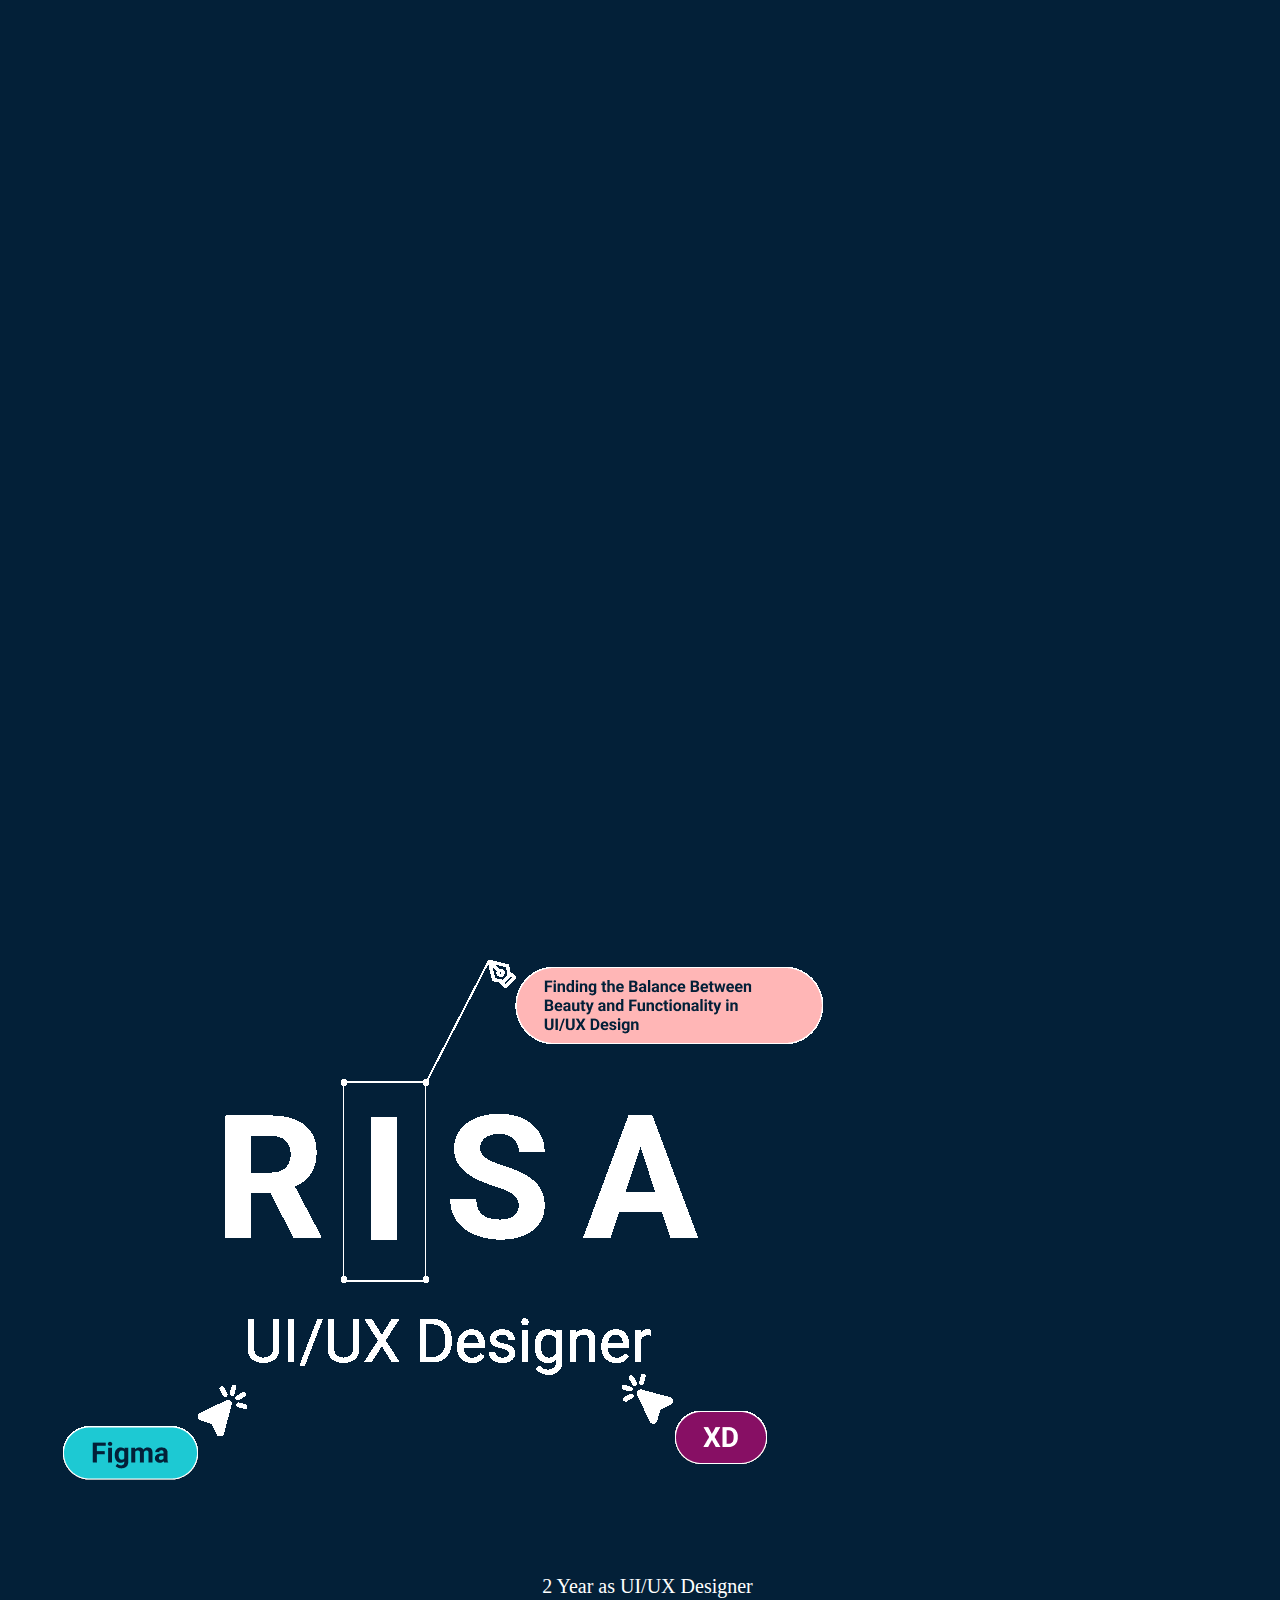
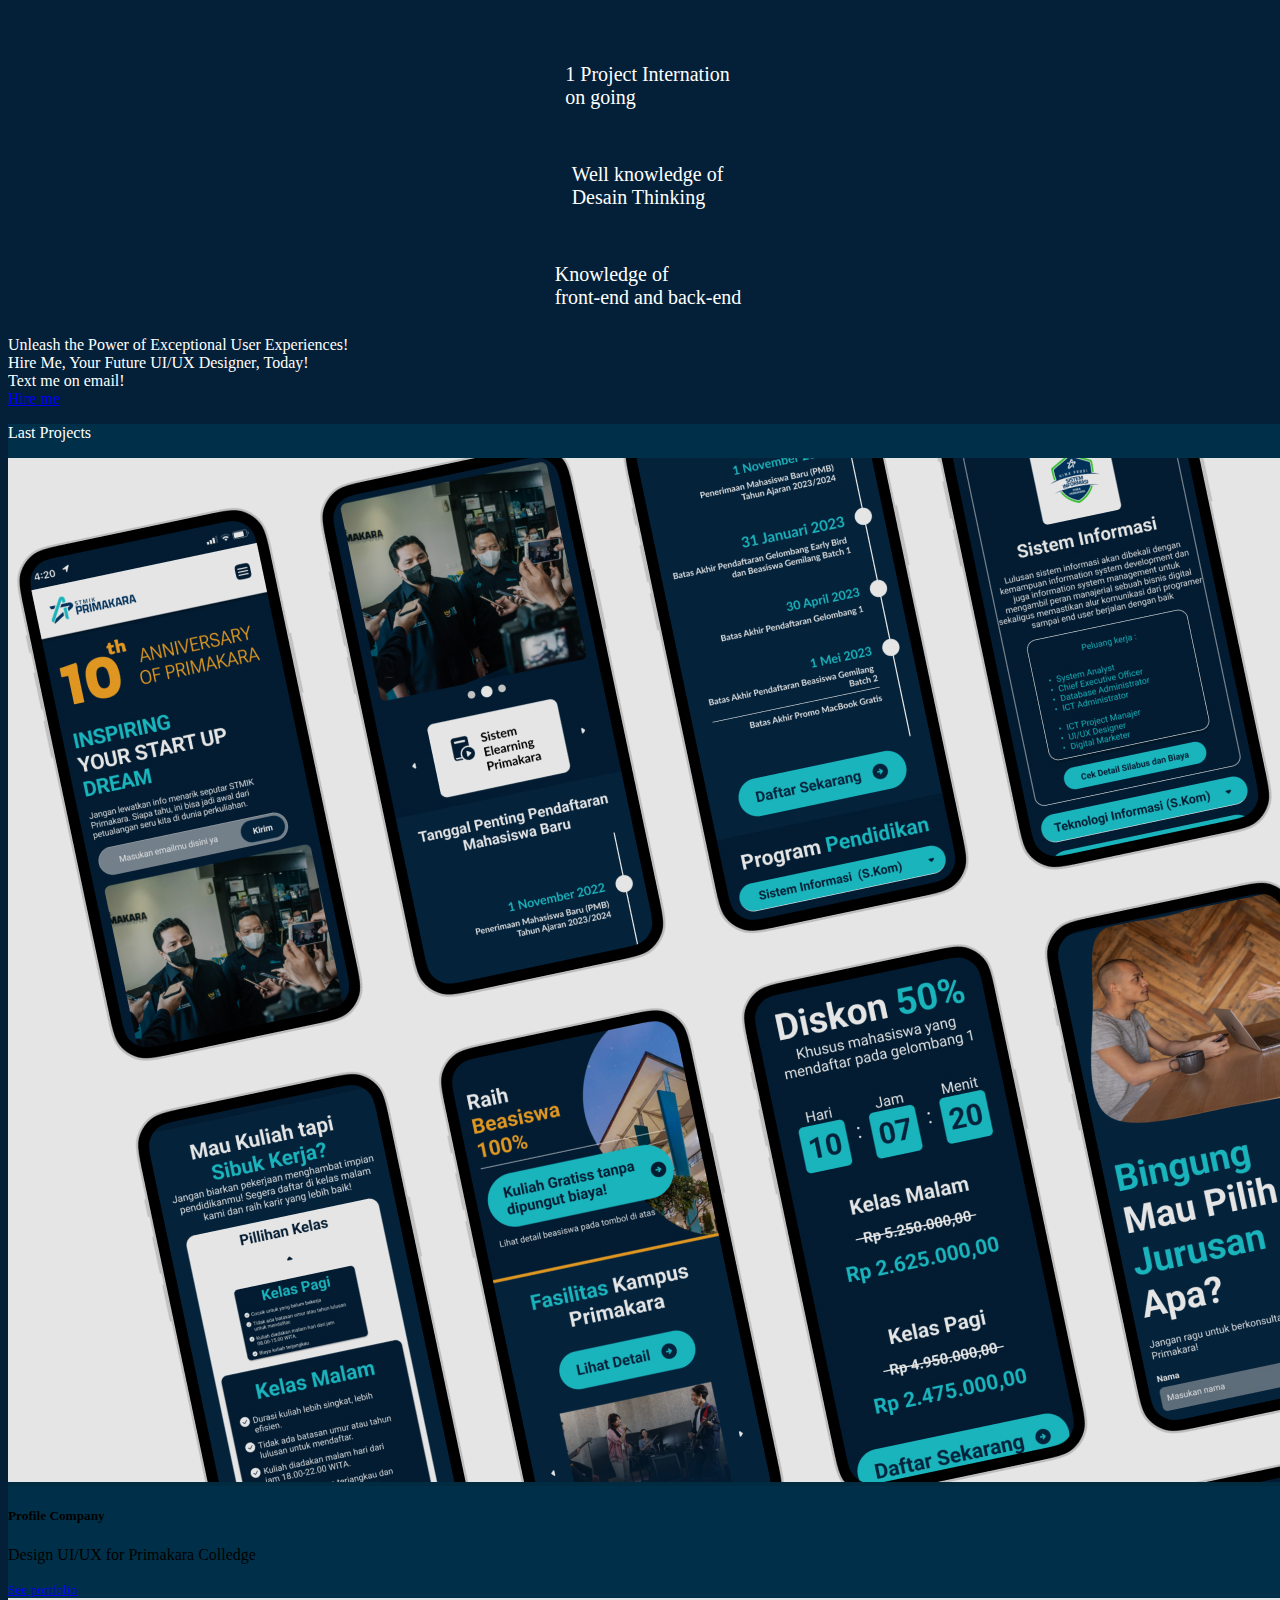
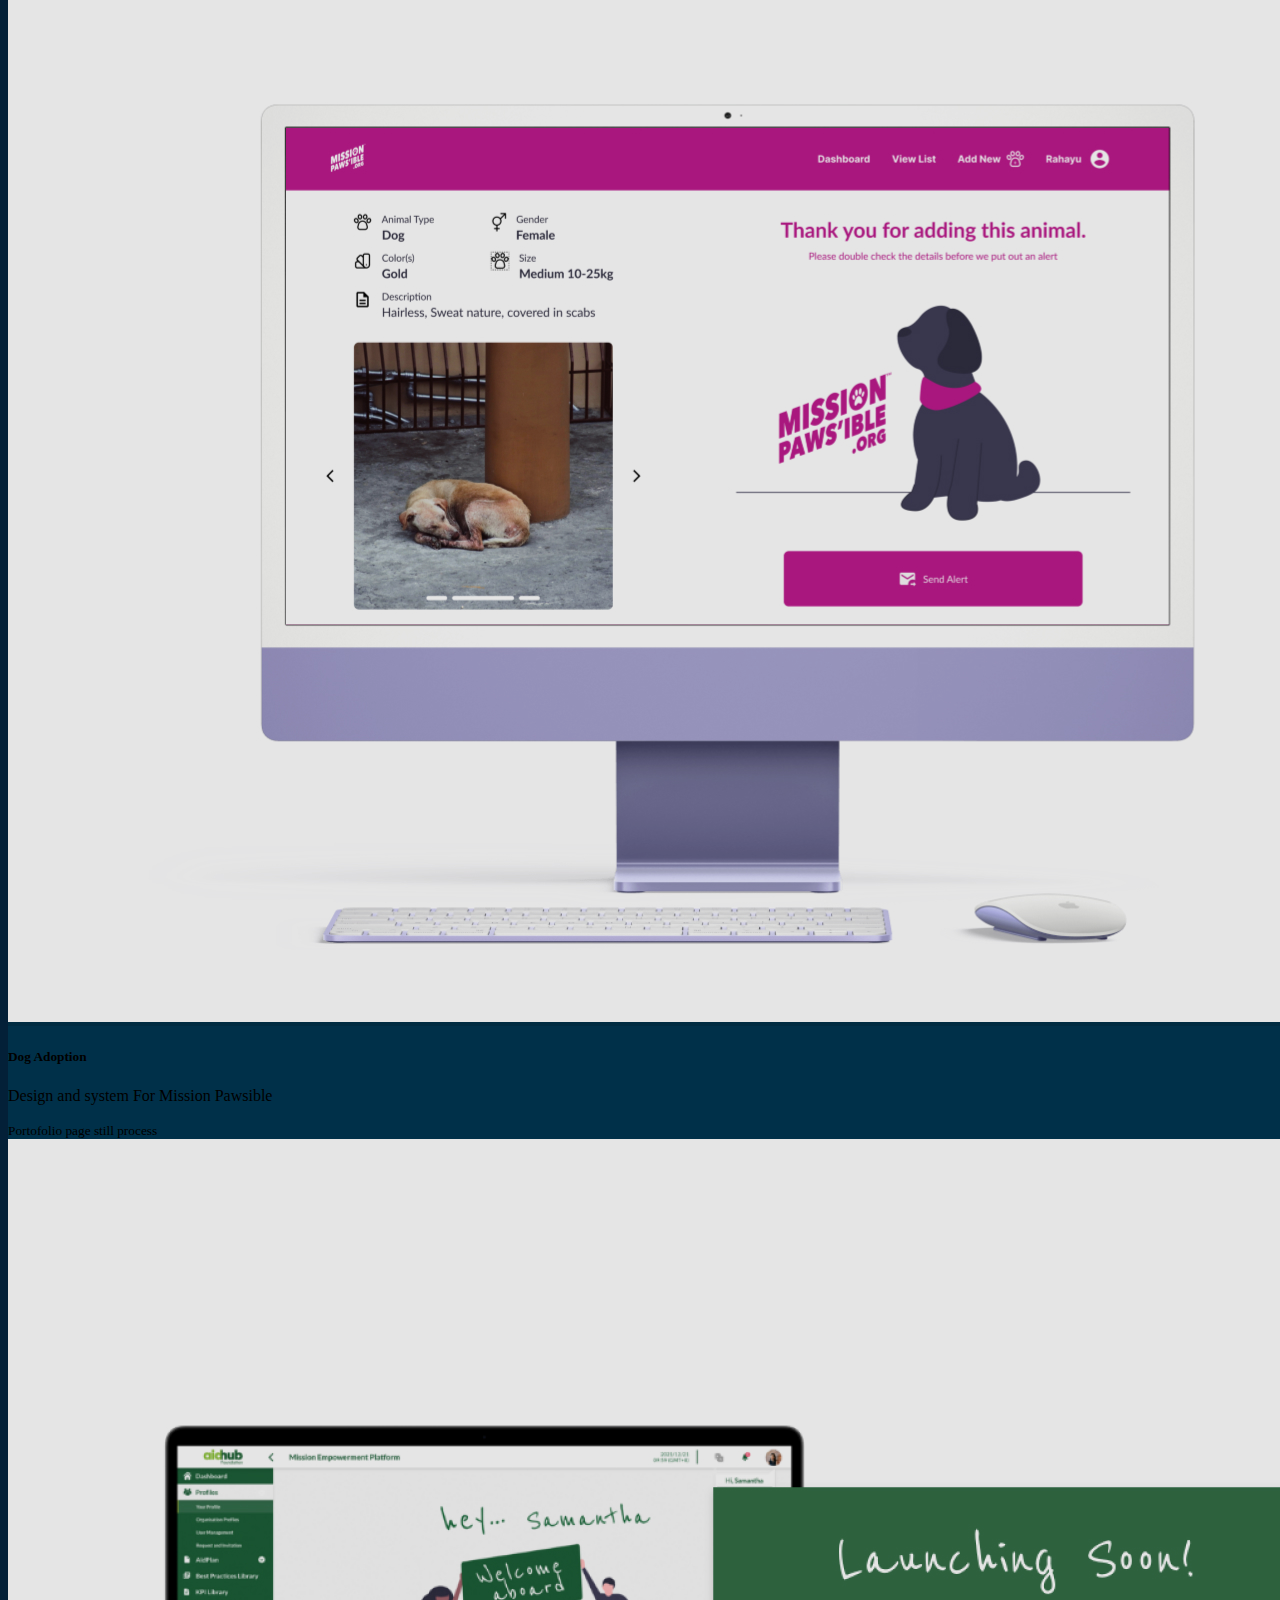
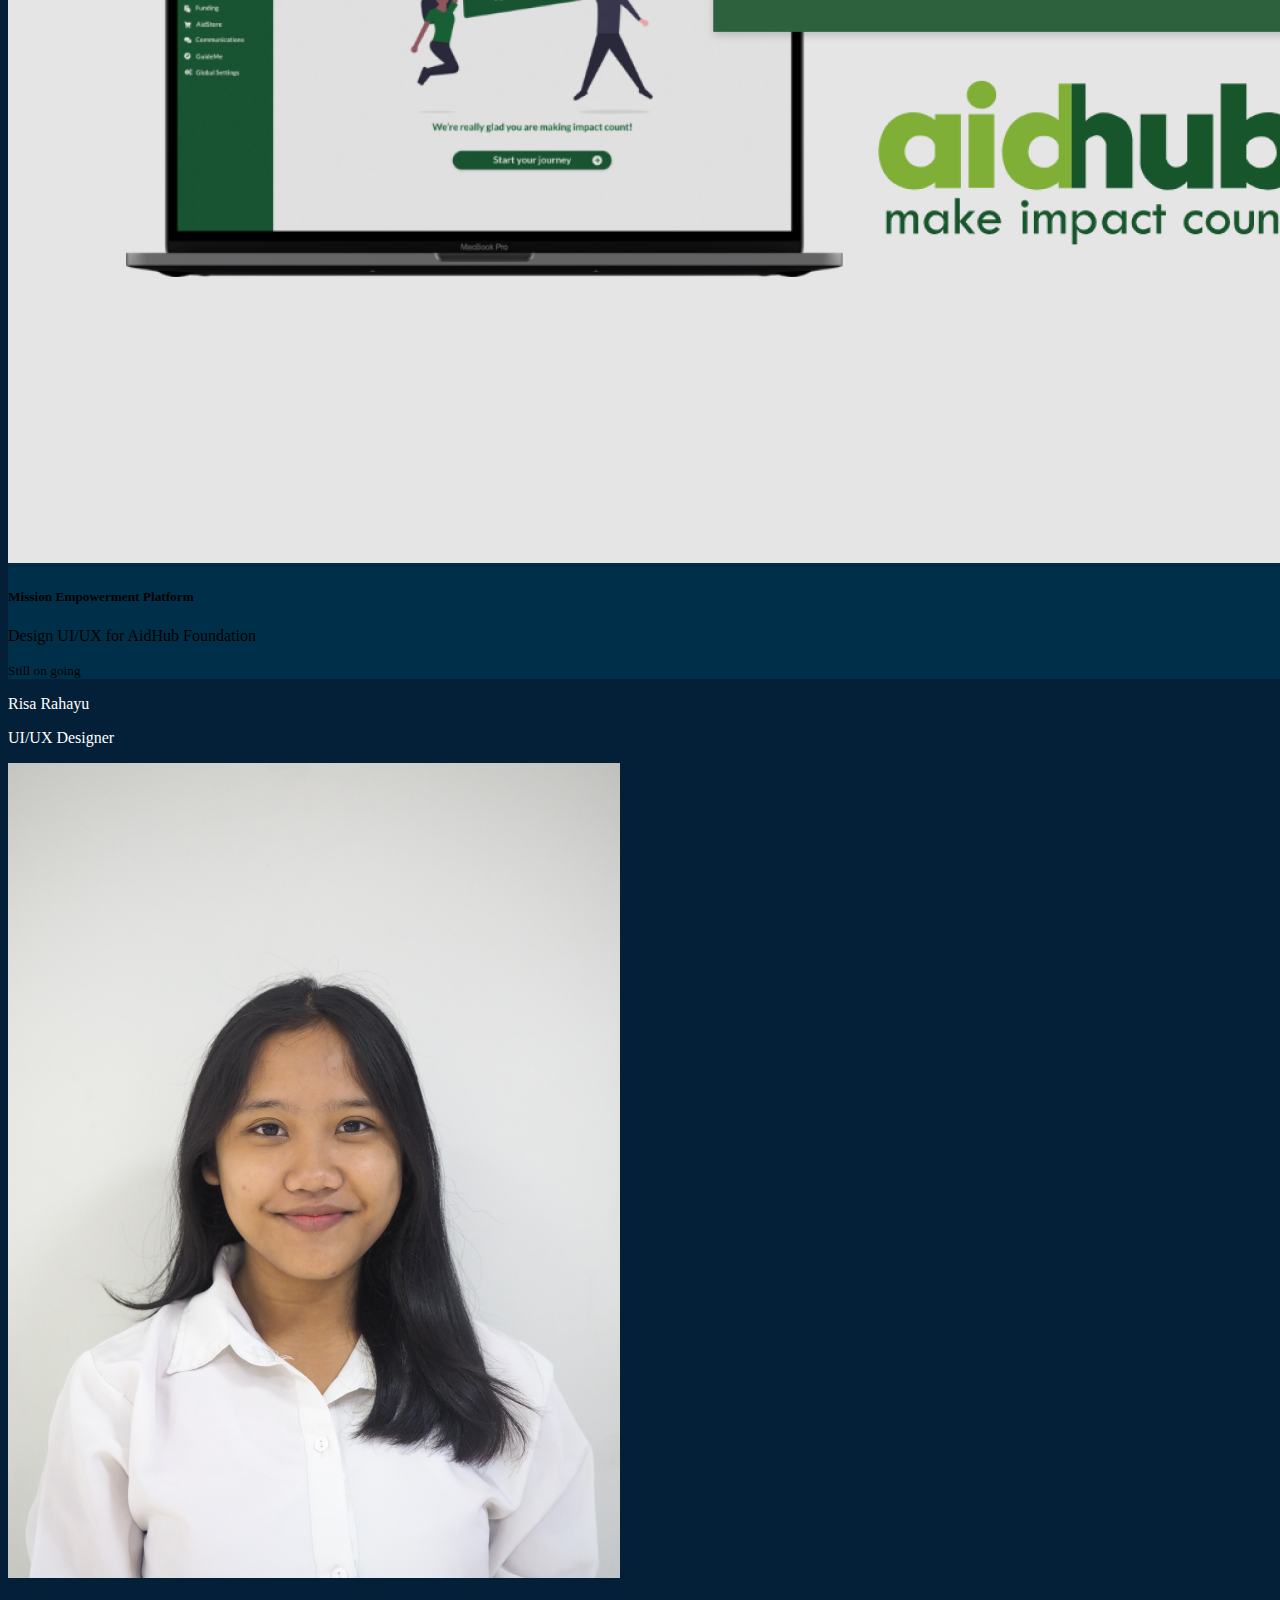
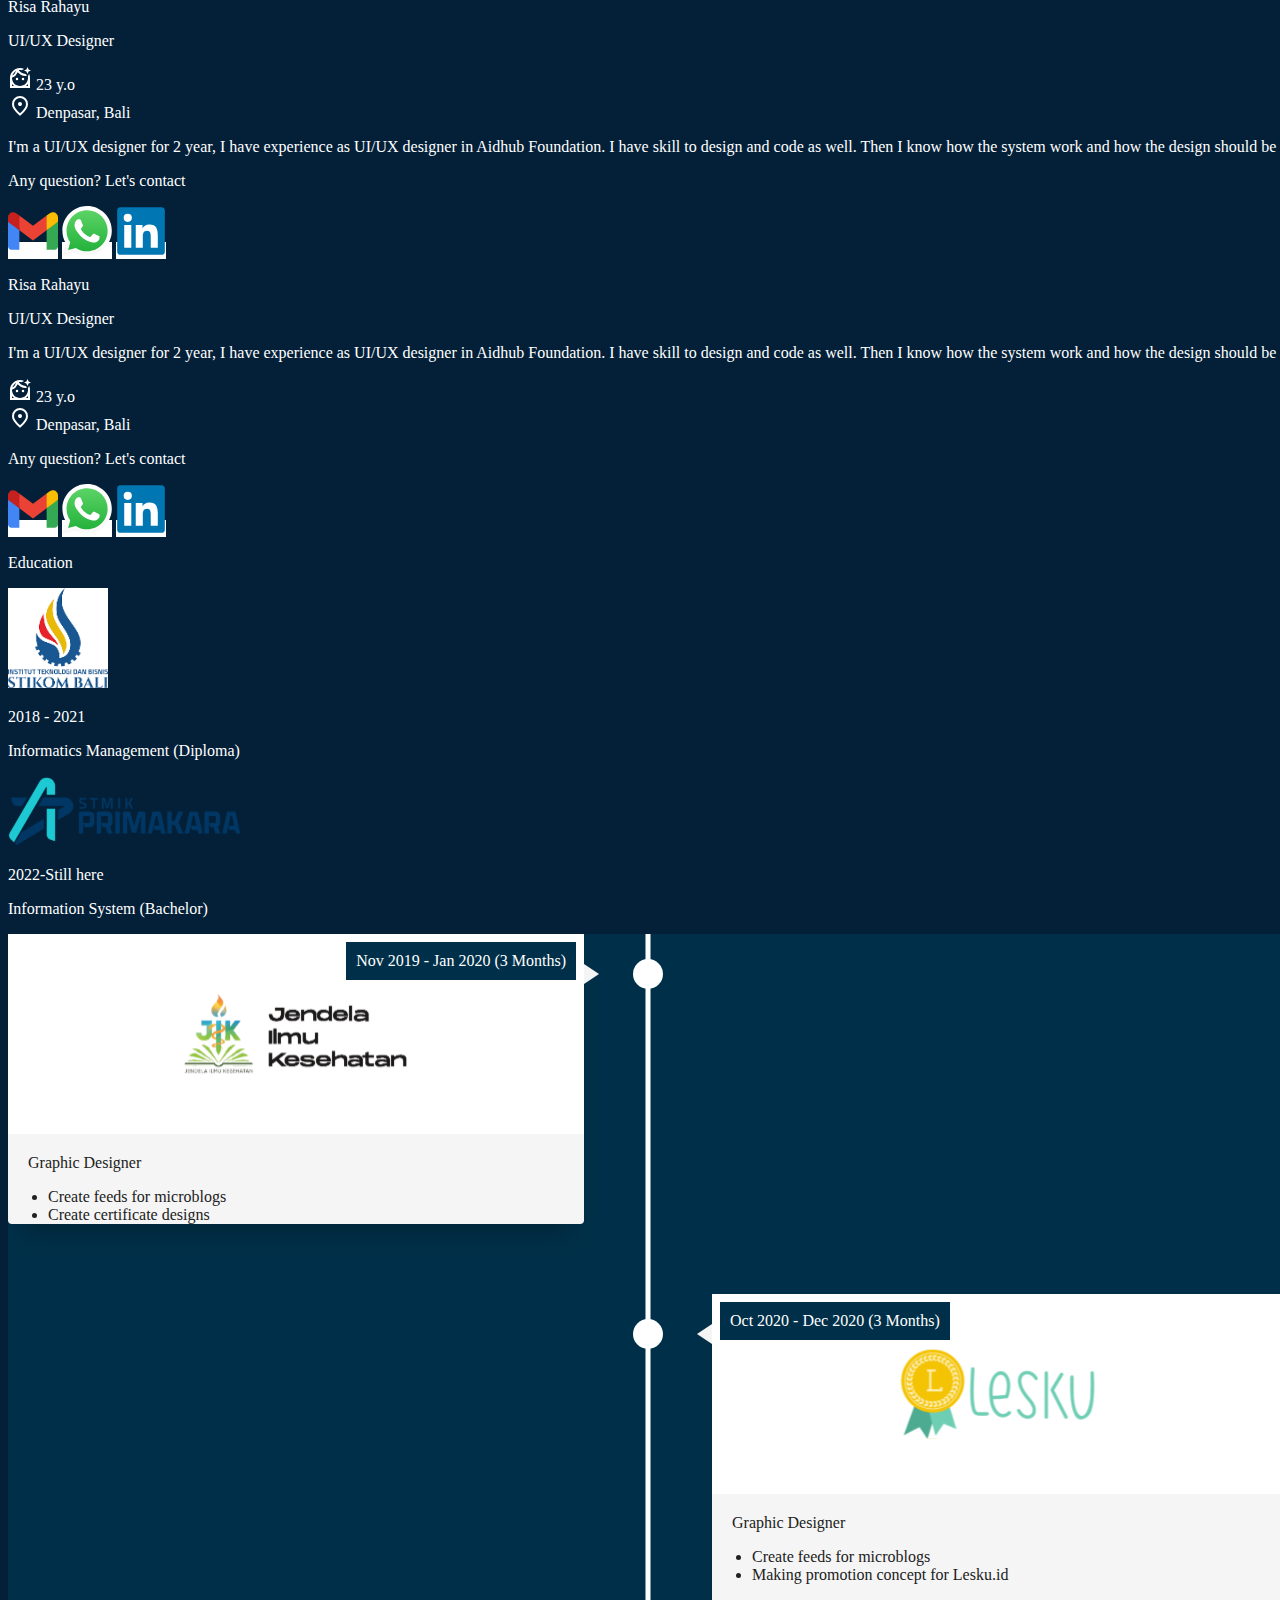
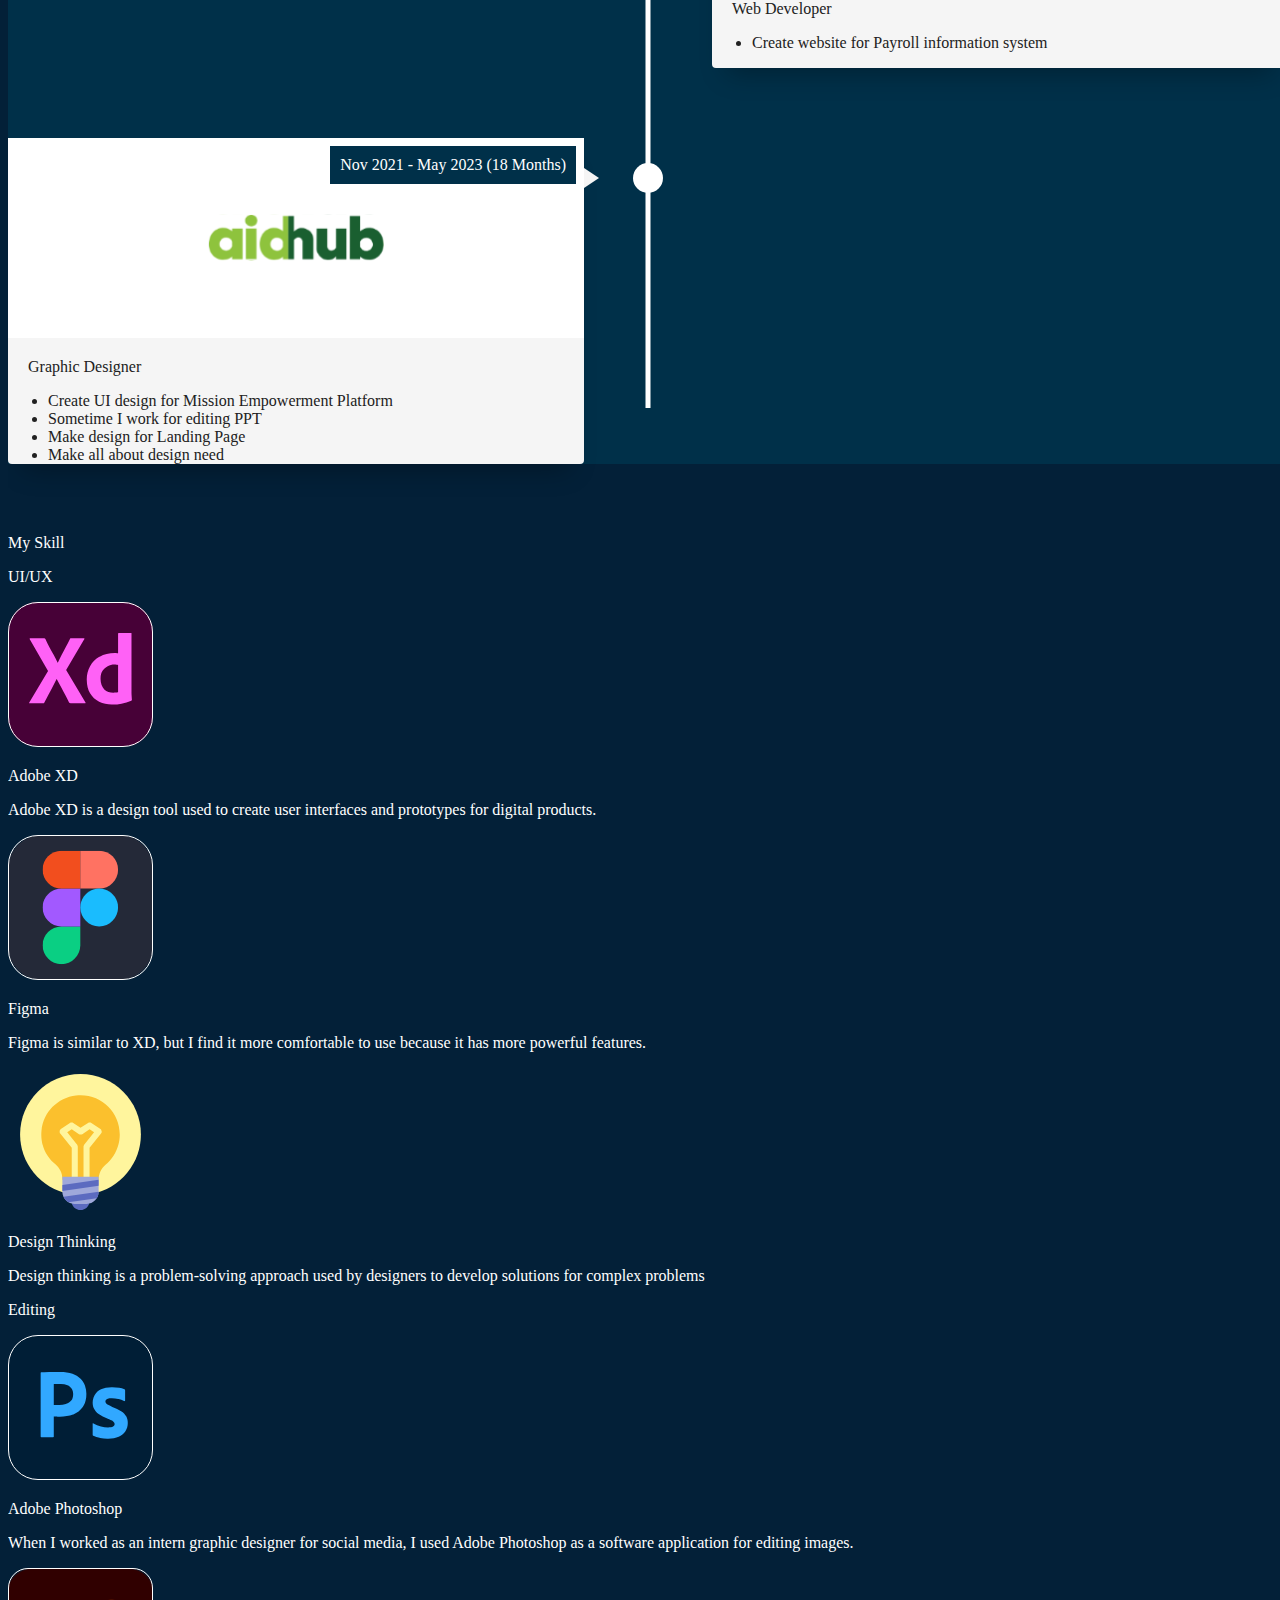
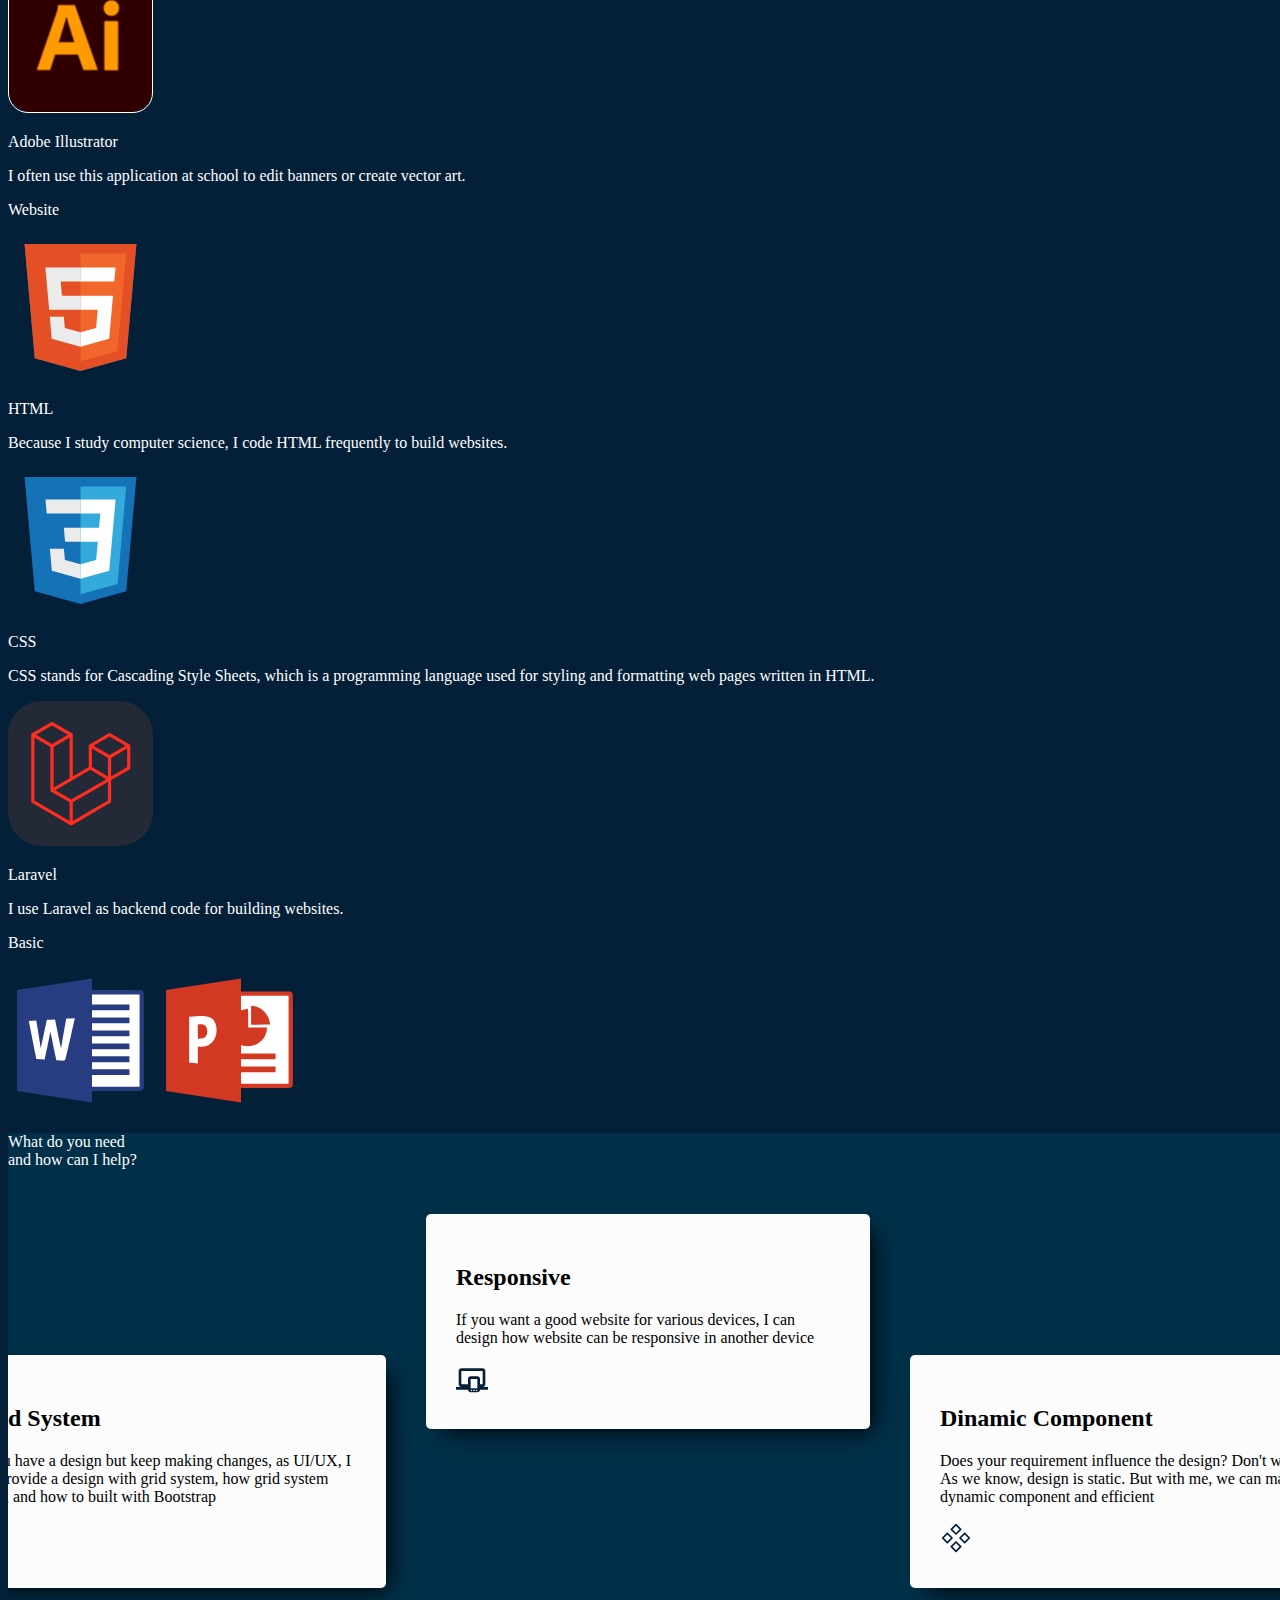
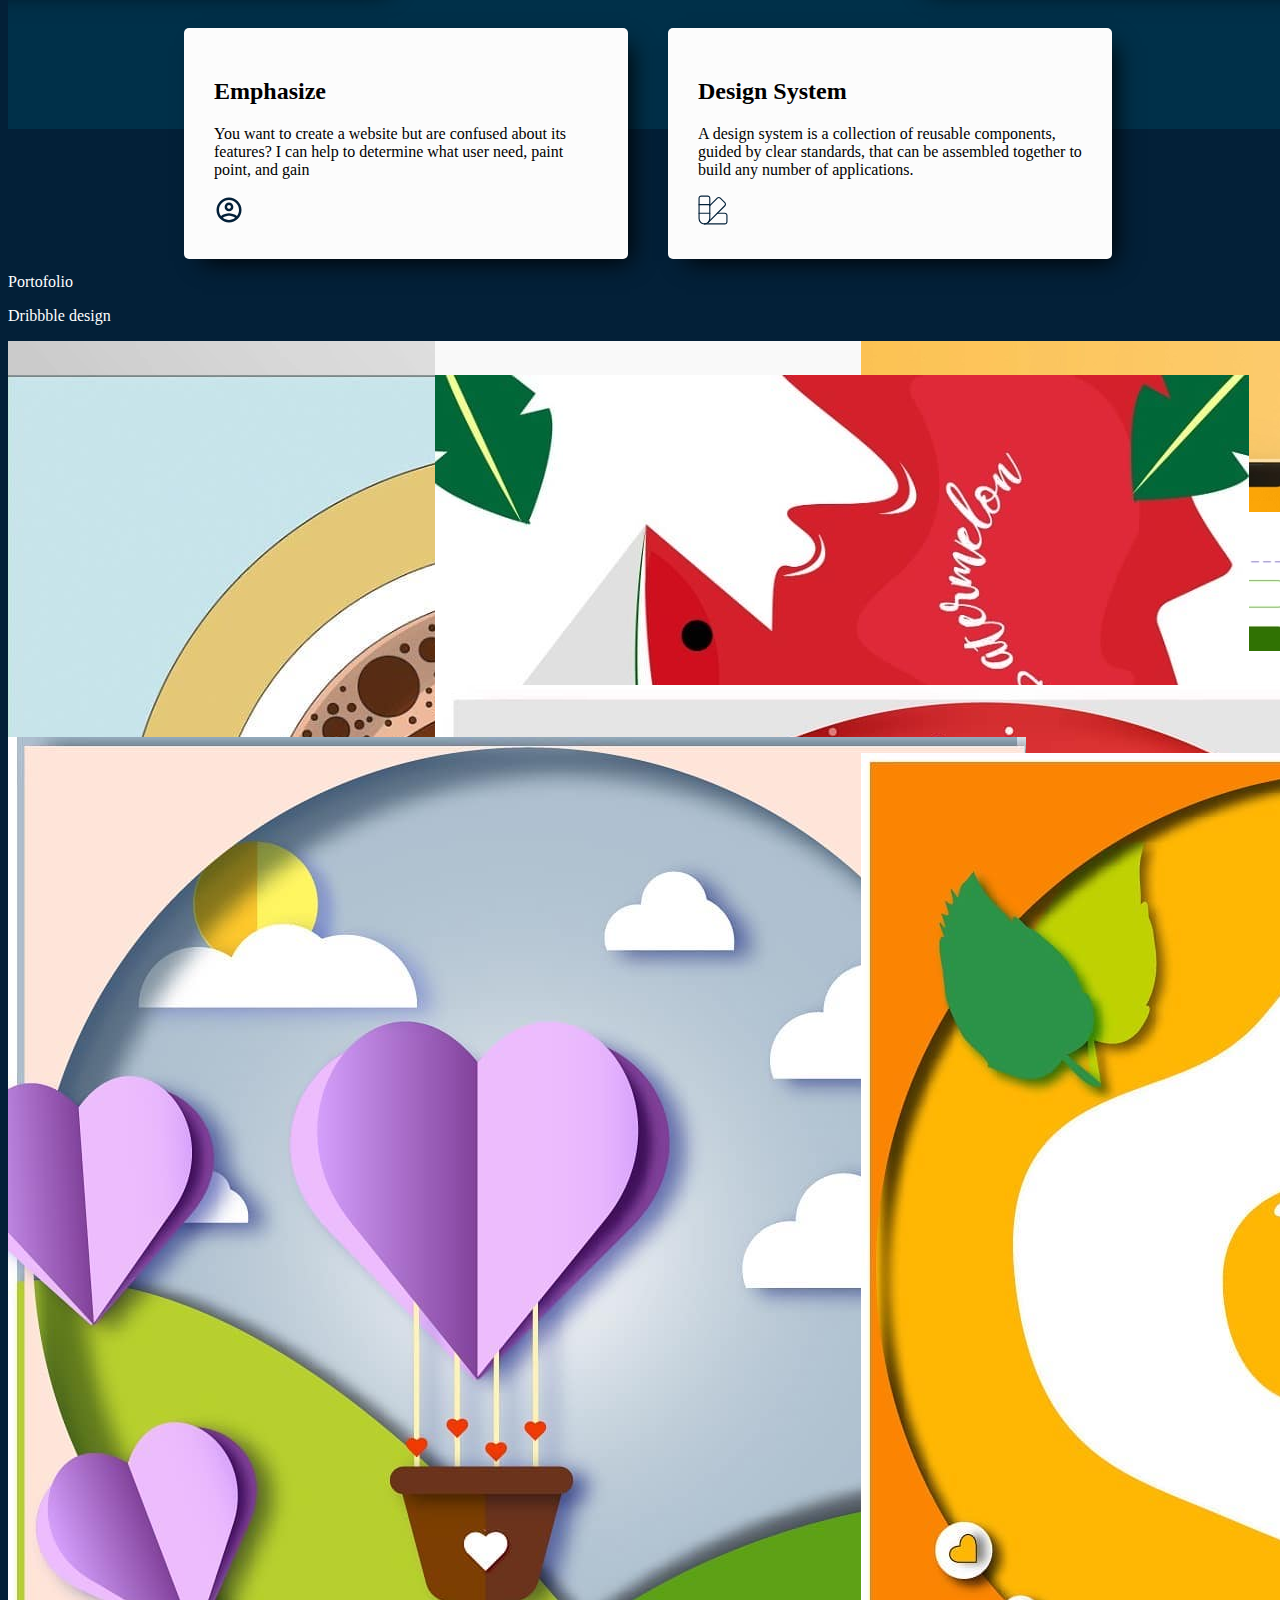
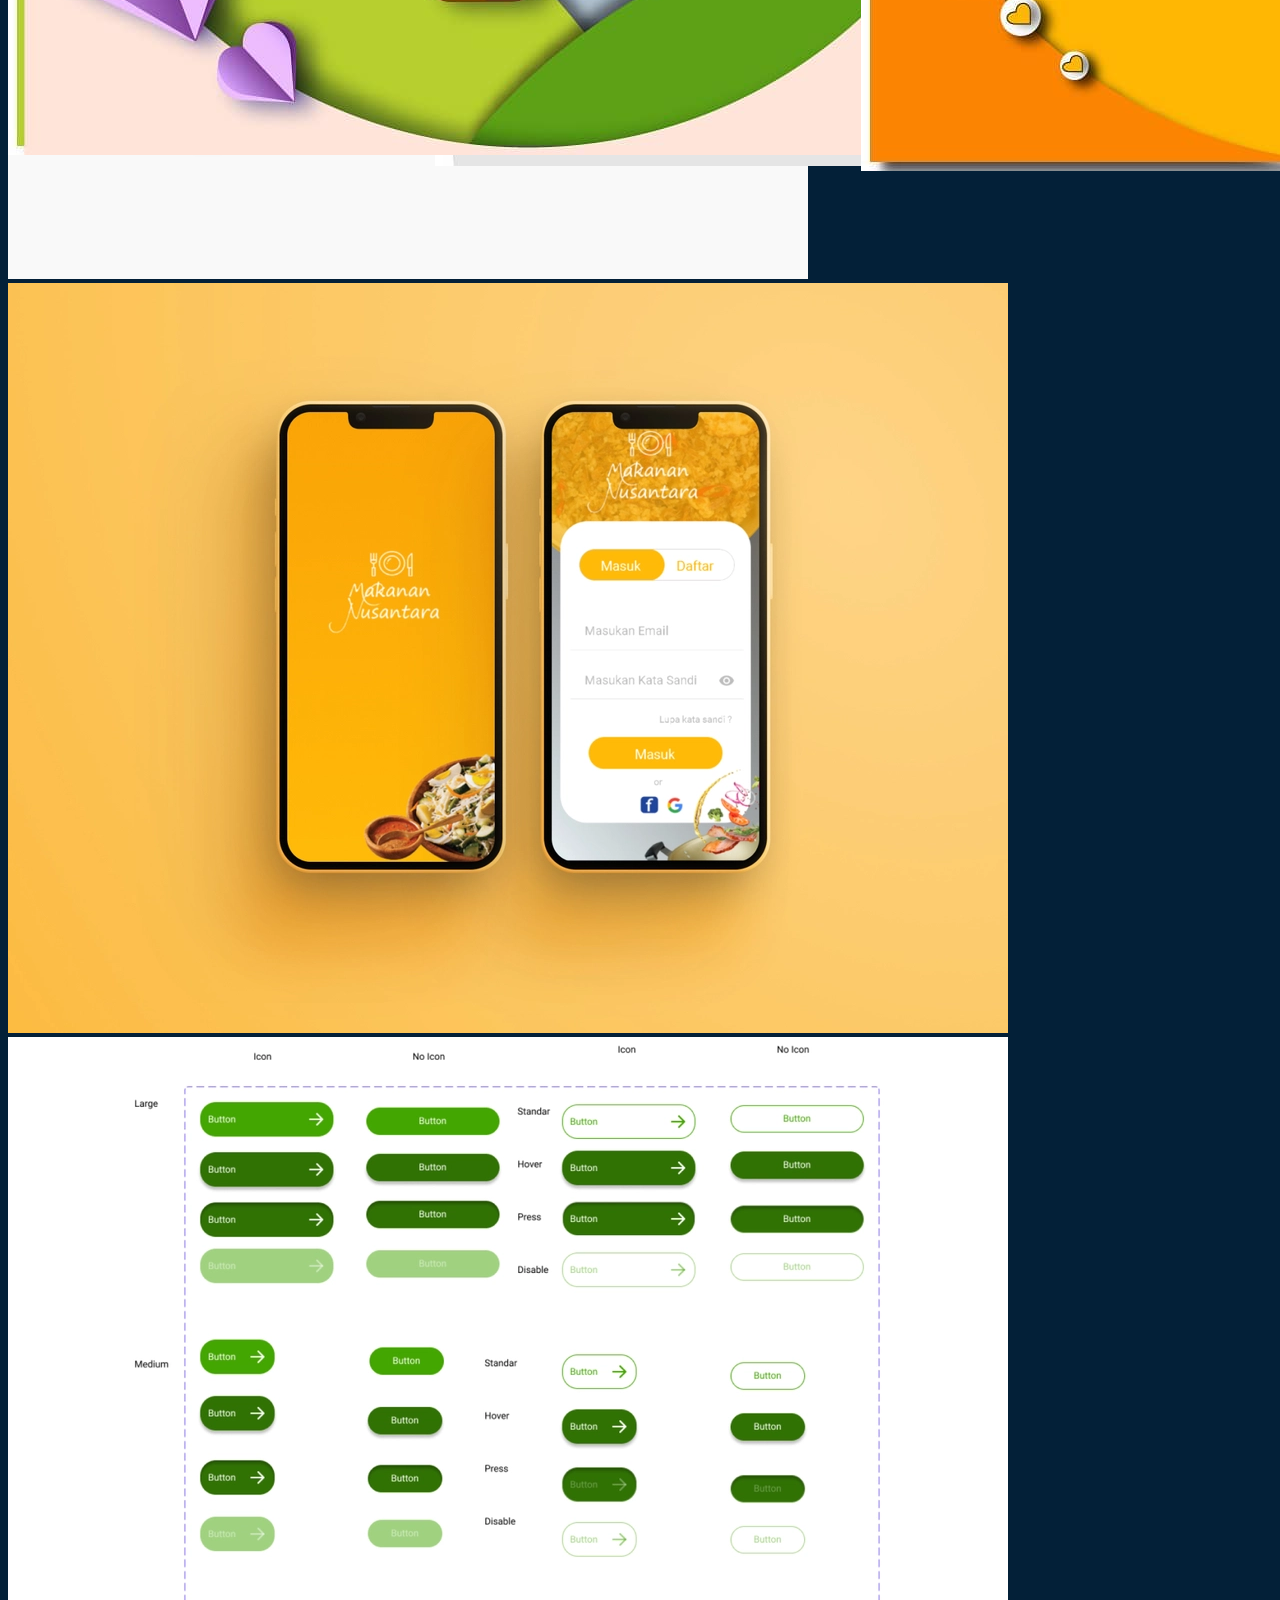
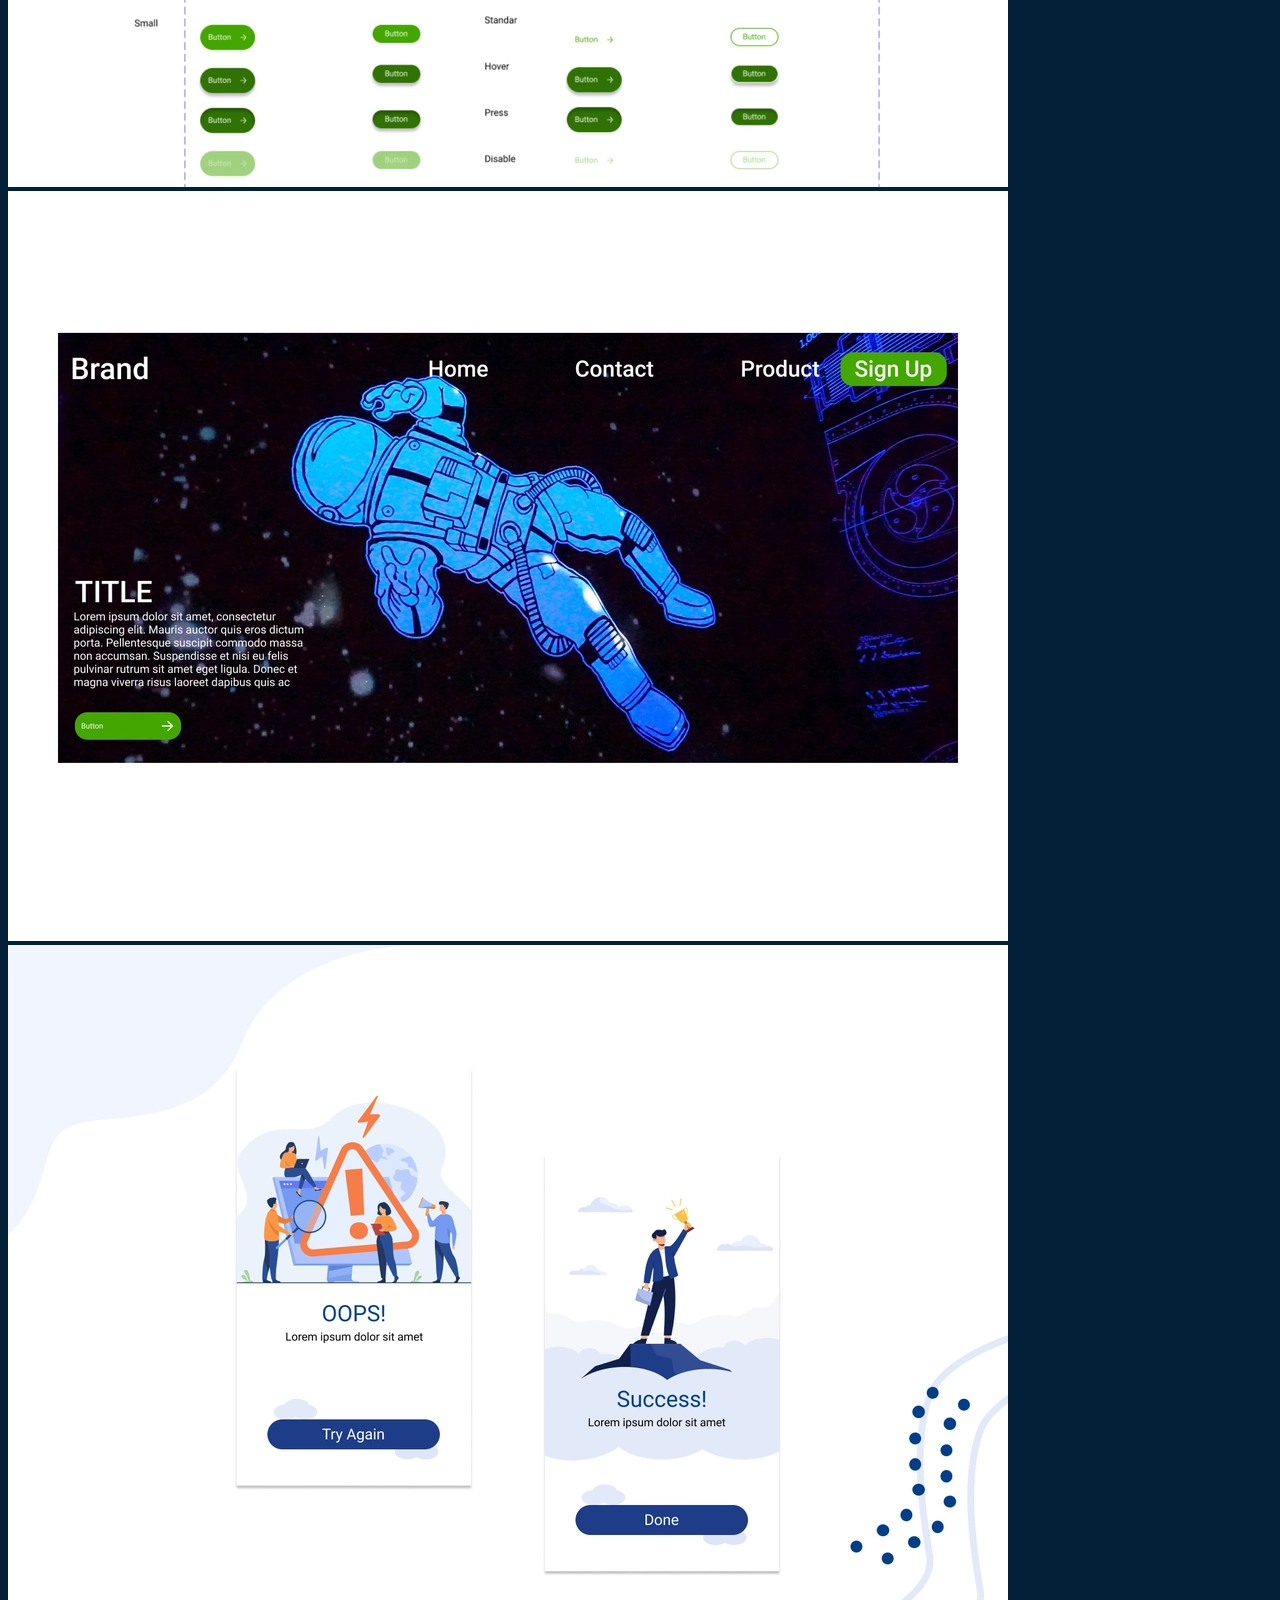
==== commit 0a54d093: "design system card" ====
--- a/index.html
+++ b/index.html
@@ -35,10 +35,10 @@
   <header></header>
   <main>
     <!-- SECTION HEADER -->
-    <section id="section_1" class="py-5">
+    <section id="section_1" class="py-5 section-header">
       <div class="container"  >
         <!-- Content here -->
-        <img src="assets/img/Header.gif" class="lazy  img-fluid p-md-5 pt-5 mx-auto d-block" alt="Responsive image">
+        <img src="assets/img/header-bg/home.gif" class="lazy  img-fluid p-md-5 pt-5 mx-auto d-block" alt="Responsive image">
         <div class="row px-5 py-3 experience-box">
           <div class="experience-title col-md-3">2 Year as UI/UX Designer</div>
           <div class="experience-title col-md-3">1 Project Internation <br class="d-none d-lg-block"> on going</div>
@@ -55,6 +55,7 @@
           </div>
       </div>
     </section>
+
     <!-- SECTION LAST PROJECTS -->
     <section id="section_2" class="py-5">
       <div class="container">
@@ -63,21 +64,21 @@
           <div class="col-md-4 project-col mb-3">
             <div class="card h-100">
               <div class="project-img">
-                <img src="assets/img/lp-1.jpg" class="card-img-top lazy " alt="#">
+                <img src="assets/img/last-project/lp-1.jpg" class="card-img-top lazy " alt="#">
               </div>
               <div class="card-body">
                 <h5 class="card-title">Profile Company</h5>
                 <p class="card-text">Design UI/UX for Primakara Colledge</p>
               </div>
               <div class="card-footer">
-                <small class="text-muted"><a href="portfolio 1/portfolio.html">See portfolio</a></small>
+                <small class="text-muted"><a href="portfolio-1/index.html">See portfolio</a></small>
               </div>
             </div>
           </div>
           <div class="col-md-4 project-col mb-3">
             <div class="card h-100">
               <div class="project-img">
-                <img src="assets/img/lp-2.jpg" class="card-img-top lazy " alt="#">
+                <img src="assets/img/last-project/lp-2.jpg" class="card-img-top lazy " alt="#">
               </div>
               <div class="card-body">
                 <h5 class="card-title">Dog Adoption</h5>
@@ -91,7 +92,7 @@
           <div class="col-md-4 project-col mb-3">
             <div class="card h-100">
               <div class="project-img">
-                <img src="assets/img/lp-7.jpg" class="card-img-top lazy " alt="#">
+                <img src="assets/img/last-project/lp-7.jpg" class="card-img-top lazy " alt="#">
               </div>
               <div class="card-body">
                 <h5 class="card-title">Mission Empowerment Platform</h5>
@@ -162,11 +163,11 @@
                 </div>
               </div>
               <p class="fs-6 text-start">Any question? Let's contact</p>
-                  <div class="sosmed d-flex justify-content-sm-start my-3" style="gap: 10px">
-                    <a class="rounded" href="mailto:rrisa329@gmail.com"><img src="assets/img/icon/gmail.svg" class="img-fluid rounded p-3" style="width: 50px; height: 50px;"></a>
-                    <a class="rounded" href="https://wa.me/+6289685788761"><img src="assets/img/icon/whatsapp.svg" class="img-fluid rounded-linkedin p-3" style="width: 50px;"></a>
-                    <a class="rounded" href="https://www.linkedin.com/in/risa-rahayu-875432195/"><img src="assets/img/icon/linkedin.svg" class="img-fluid rounded p-3 " style="width: 50px;"></a>
-                  </div>
+              <div class="sosmed d-flex justify-content-sm-start my-3" style="gap: 10px">
+                <a class="rounded" href="mailto:rrisa329@gmail.com"><img src="assets/img/icon/gmail.svg" class="img-fluid rounded p-3" style="width: 50px; height: 50px;"></a>
+                <a class="rounded" href="https://wa.me/+6289685788761"><img src="assets/img/icon/whatsapp.svg" class="img-fluid rounded-linkedin p-3" style="width: 50px;"></a>
+                <a class="rounded" href="https://www.linkedin.com/in/risa-rahayu-875432195/"><img src="assets/img/icon/linkedin.svg" class="img-fluid rounded p-3 " style="width: 50px;"></a>
+              </div>
             </div>
           </div>
         </div>
@@ -176,7 +177,7 @@
           <div class="education-box d-flex align-items-center justify-content-center bg-white rounded text-dark p-3 px-5 mb-3">
             <div class="row flex-column-reverse flex-sm-row w-100">
               <div class="col-12 col-sm-6 text-center text-sm-center mb-3 mb-sm-0  ">
-                <img src="assets/img/stikom-logo.png" class="img-fluid" style="height: 100px;">
+                <img src="assets/img/logo/stikom-logo.png" class="img-fluid" style="height: 100px;">
               </div>
               <div class="col-12 col-sm-6 d-flex flex-column justify-content-center">
                 <p class="fs-3 fw-semibold m-0 text-center text-sm-center">2018 - 2021</p>
@@ -187,7 +188,7 @@
           <div class="education-box d-flex align-items-center justify-content-center bg-white rounded text-dark p-3 px-5 mb-3">
             <div class="row flex-column-reverse flex-sm-row w-100">
               <div class="col-12 col-sm-6 text-center text-sm-center mb-3 mb-sm-0 ">
-                <img src="assets/img/primakara-logo.svg" class="img-fluid" style="height: 70px;">
+                <img src="assets/img/logo/primakara-logo.svg" class="img-fluid" style="height: 70px;">
               </div>
               <div class="col-12 col-sm-6 d-flex flex-column justify-content-center ">
                 <p class="fs-3 fw-semibold m-0 text-center text-sm-center">2022-Still here</p>
@@ -205,7 +206,7 @@
         <div class="timeline-item">
           <div class="timeline-img"></div>
           <div class="timeline-content timeline-card rounded js--fadeInRight">
-            <div class="timeline-img-header rounded" style="background-image: url('assets/img/jik.svg');">
+            <div class="timeline-img-header rounded" style="background-image: url('assets/img/logo/jik.svg');">
               <img src="" alt="">
               <!-- <p class="fs-5 timeline-text">JIK Educare</h2> -->
             </div>
@@ -220,7 +221,7 @@
         <div class="timeline-item">
           <div class="timeline-img"></div>
           <div class="timeline-content timeline-card rounded js--fadeInLeft">
-            <div class="timeline-img-header rounded"  style="background-image: url('assets/img/lesku.svg');">
+            <div class="timeline-img-header rounded"  style="background-image: url('assets/img/logo/lesku.svg');">
               <!-- <p class="fs-5 timeline-text">Lesku.id</h2> -->
             </div>
             <div class="date">Oct 2020 - Dec 2020 (3 Months)</div>
@@ -238,7 +239,7 @@
         <div class="timeline-item">
           <div class="timeline-img"></div>
           <div class="timeline-content timeline-card rounded js--fadeInRight">
-            <div class="timeline-img-header rounded"  style="background-image: url('assets/img/Aidhub.svg');">
+            <div class="timeline-img-header rounded"  style="background-image: url('assets/img/logo/aidhub.svg');">
               <!-- <p class="fs-5 timeline-text">AidHub Foundation</h2> -->
             </div>
             <div class="date">Nov 2021 - May 2023 (18 Months)</div>
@@ -349,7 +350,7 @@
             <h2>Grid System</h2>
             <p>If you have a design but keep making changes, as UI/UX, I can provide a design with grid system, how grid system work, and how to built with Bootstrap</p>
             <div class="d-block text-end">
-              <img src="assets/img/icon-what i can do/outline-grid-on 1.svg" alt="">
+              <img src="assets/img/icon/what-i-can-do/outline-grid-on.svg" alt="">
             </div>
           </div>
       
@@ -357,7 +358,7 @@
             <h2>Responsive</h2>
             <p>If you want a good website for various devices, I can design how website can be responsive in another device</p>
             <div class="d-block text-end">
-              <img src="assets/img/icon-what i can do/mdi_responsive.svg" alt="">
+              <img src="assets/img/icon/what-i-can-do/mdi_responsive.svg" alt="">
             </div>
           </div>
       
@@ -365,16 +366,23 @@
             <h2>Dinamic Component</h2>
             <p>Does your requirement influence the design? Don't worry! As we know, design is static. But with me, we can make dynamic component and efficient</p>
             <div class="d-block text-end">
-              <img src="assets/img/icon-what i can do/lucide_component.svg" alt="">
+              <img src="assets/img/icon/what-i-can-do/lucide_component.svg" alt="">
             </div>
           </div>
         </div>
         <div class="row2-container">
-          <div class="box">
+          <div class="box box-down">
             <h2>Emphasize</h2>
             <p>You want to create a website but are confused about its features? I can help to determine what user need, paint point, and gain</p>
             <div class="d-block text-end">
-              <img src="assets/img/icon-what i can do/ic_round-supervised-user-circle.svg" alt="">
+              <img src="assets/img/icon/what-i-can-do/ic_round-supervised-user-circle.svg" alt="">
+            </div>
+          </div>
+          <div class="box box-down">
+            <h2>Design System</h2>
+            <p>A design system is a collection of reusable components, guided by clear standards, that can be assembled together to build any number of applications.</p>
+            <div class="d-block text-end">
+              <img src="assets/img/icon/what-i-can-do/streamline_interface-edit-swatch-color-colors-design-painting-palette-sample-swatch.svg" alt="">
             </div>
           </div>
         </div>
@@ -701,15 +709,16 @@
 
   <!-- loader -->
   <script>
-  window.addEventListener("load", () => {
-    const loader = document.querySelector(".loader");
-  
-    loader.classList.add("loader--hidden");
-  
-    loader.addEventListener("transitionend", () => {
-      document.body.removeChild(loader);
+    window.addEventListener("load", () => {
+      const loader = document.querySelector(".loader");
+    
+      loader.classList.add("loader--hidden");
+    
+      loader.addEventListener("transitionend", () => {
+        // Will use later maybe
+        // document.body.removeChild(loader);
+      });
     });
-  });
   </script>
 
   <!-- Theater -->
--- a/assets/css/app.css
+++ b/assets/css/app.css
@@ -334,6 +334,7 @@
     display: flex;
     justify-content: center;
     align-items: center;
+    margin-bottom: 9rem;
   }
   .box-down {
     position: relative;
@@ -347,37 +348,6 @@
     width: 30%;
   }
 }
-body {
-  color: white;
-  background-color: #032038;
-}
-
-.bg-white-linkedin {
-  background-color: white;
-}
-
-.bg-white-linkedin :hover {
-  background-color: #0076B2;
-}
-
-.gender-location {
-  gap: 20px;
-}
-
-.my-photo {
-  max-width: 70%;
-}
-
-section:first-child {
-  min-height: 100vh;
-}
-section:nth-child(odd) {
-  background-color: #032038;
-}
-section:nth-child(even) {
-  background-color: #003049;
-}
-
 .loader {
   position: fixed;
   top: 0;
@@ -389,6 +359,7 @@
   justify-content: center;
   background: #333333;
   transition: opacity 0.75s, visibility 0.75s;
+  z-index: 1;
 }
 
 .loader--hidden {
@@ -414,6 +385,37 @@
     transform: rotate(1turn);
   }
 }
+body {
+  color: white;
+  background-color: #032038;
+}
+
+.bg-white-linkedin {
+  background-color: white;
+}
+
+.bg-white-linkedin :hover {
+  background-color: #0076B2;
+}
+
+.gender-location {
+  gap: 20px;
+}
+
+.my-photo {
+  max-width: 70%;
+}
+
+section.section-header {
+  min-height: 100vh;
+}
+section:nth-child(odd) {
+  background-color: #032038;
+}
+section:nth-child(even) {
+  background-color: #003049;
+}
+
 .btn-primary {
   --bs-btn-color: #032038;
   --bs-btn-bg: #fff;
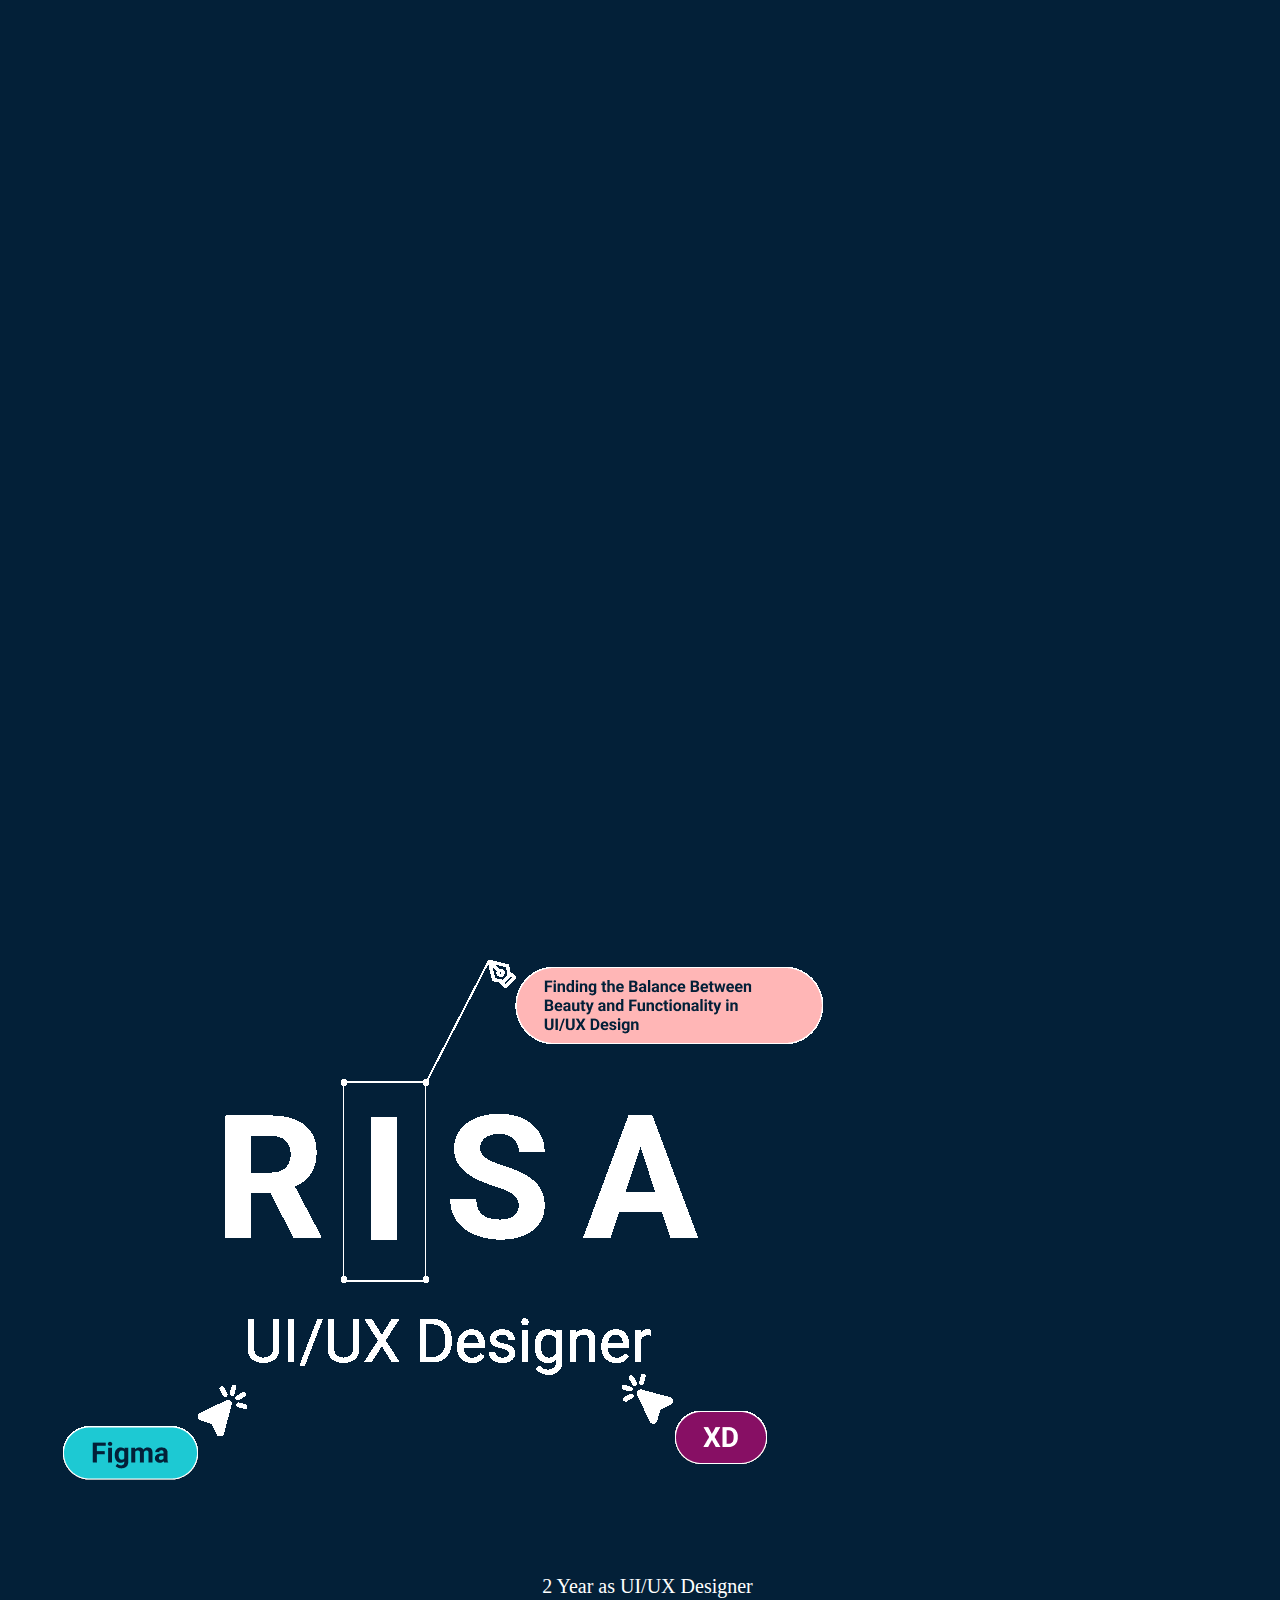
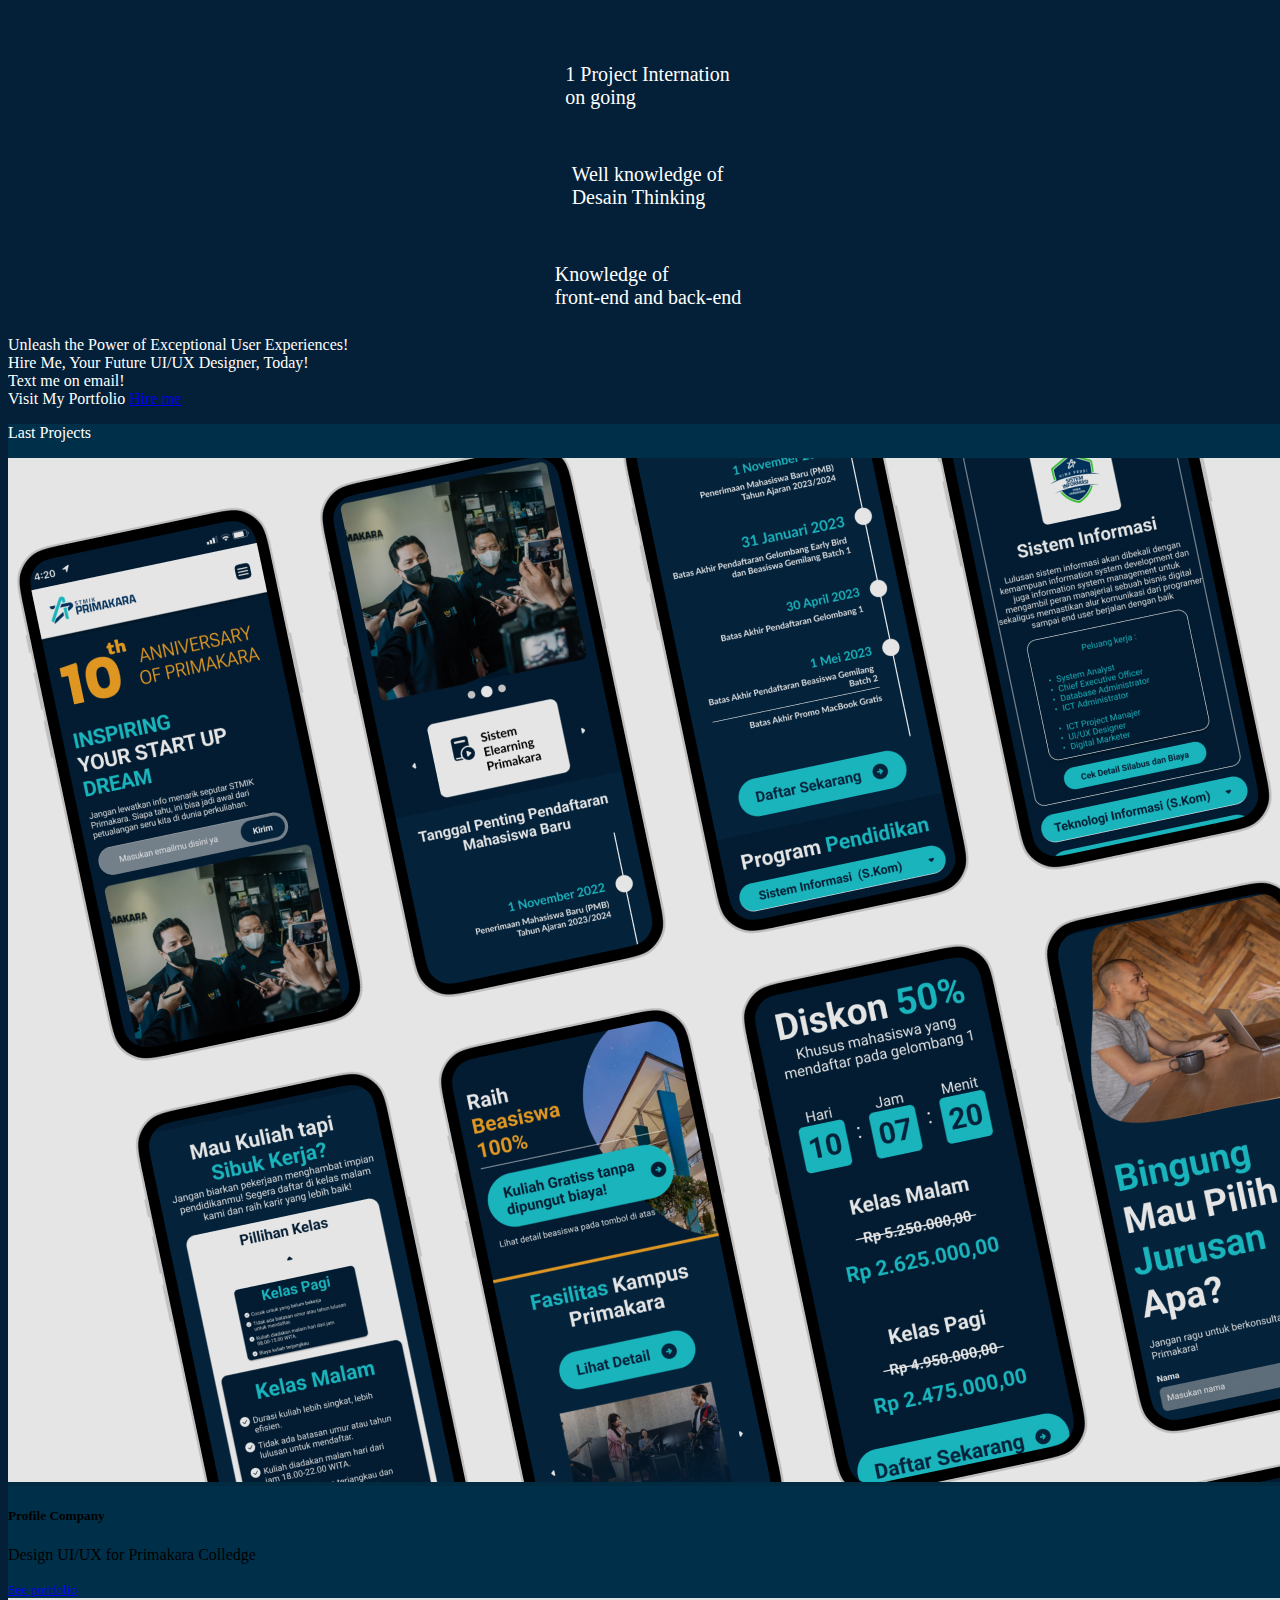
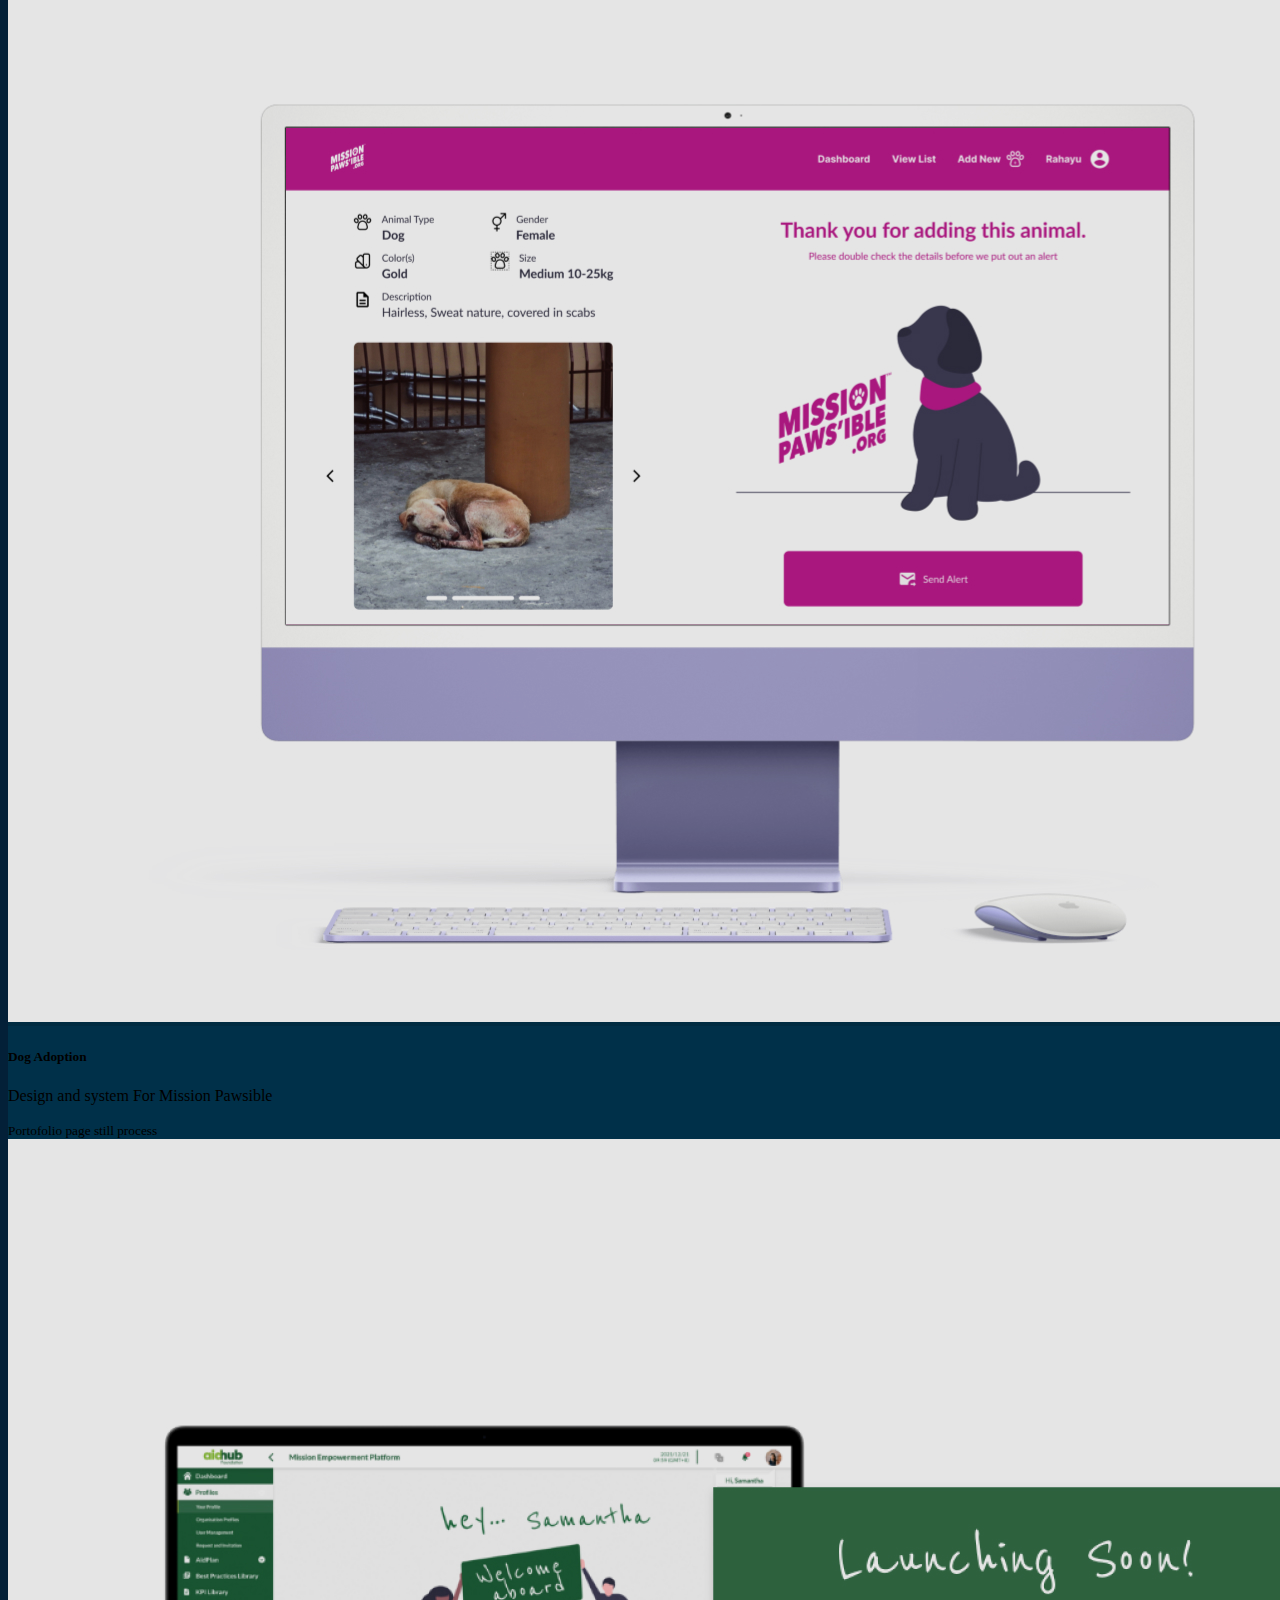
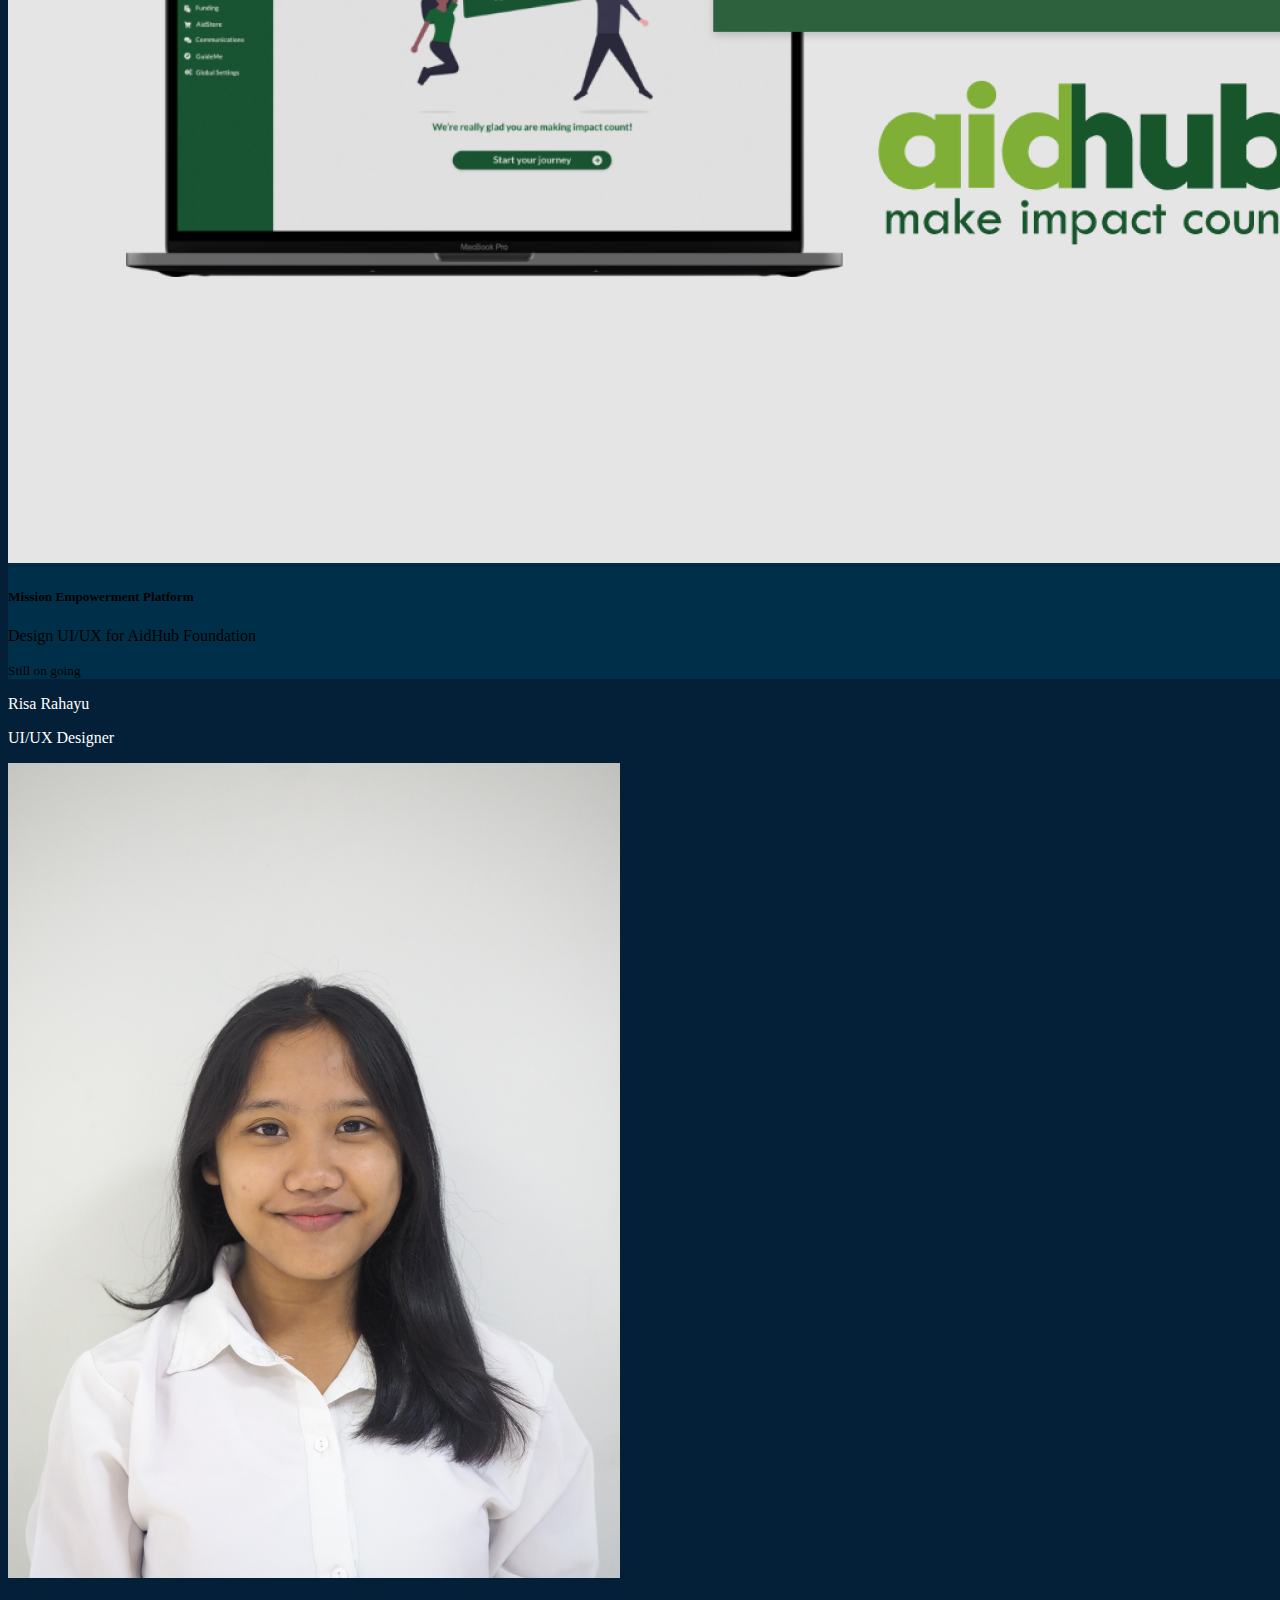
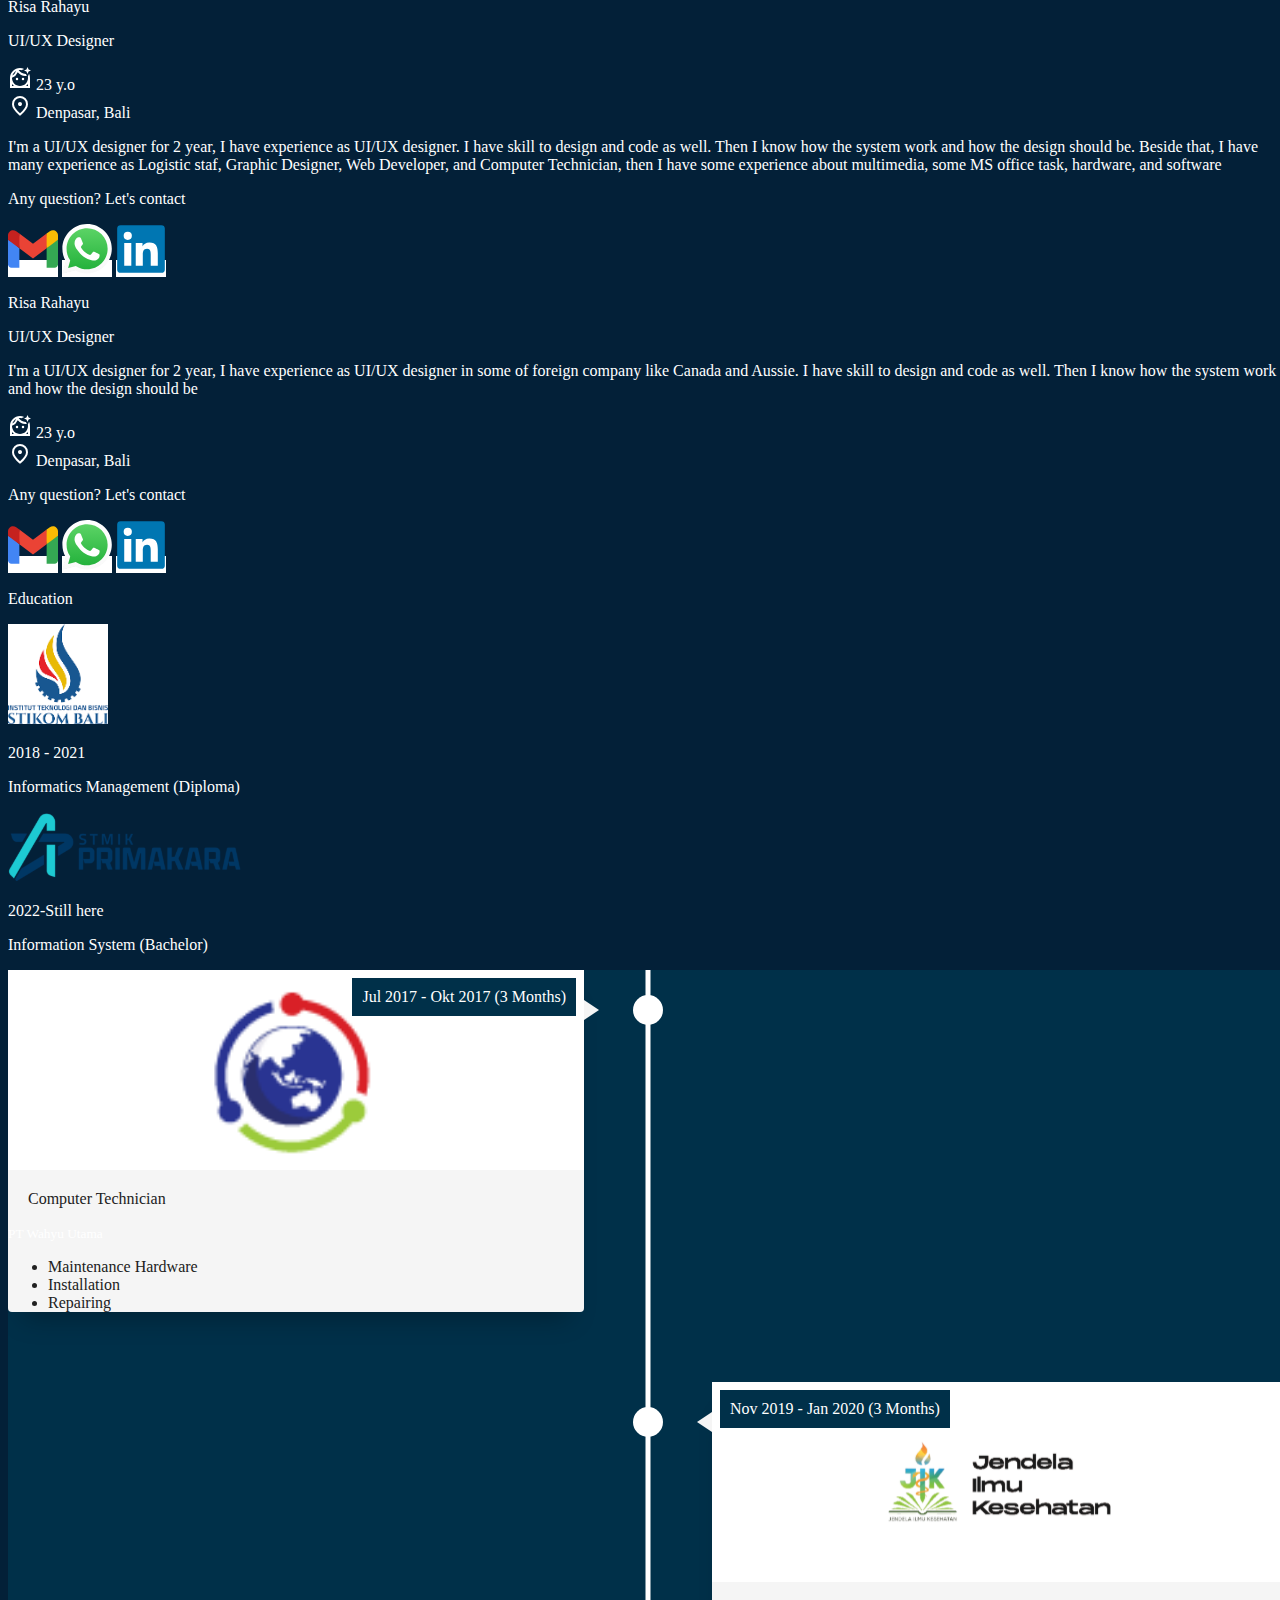
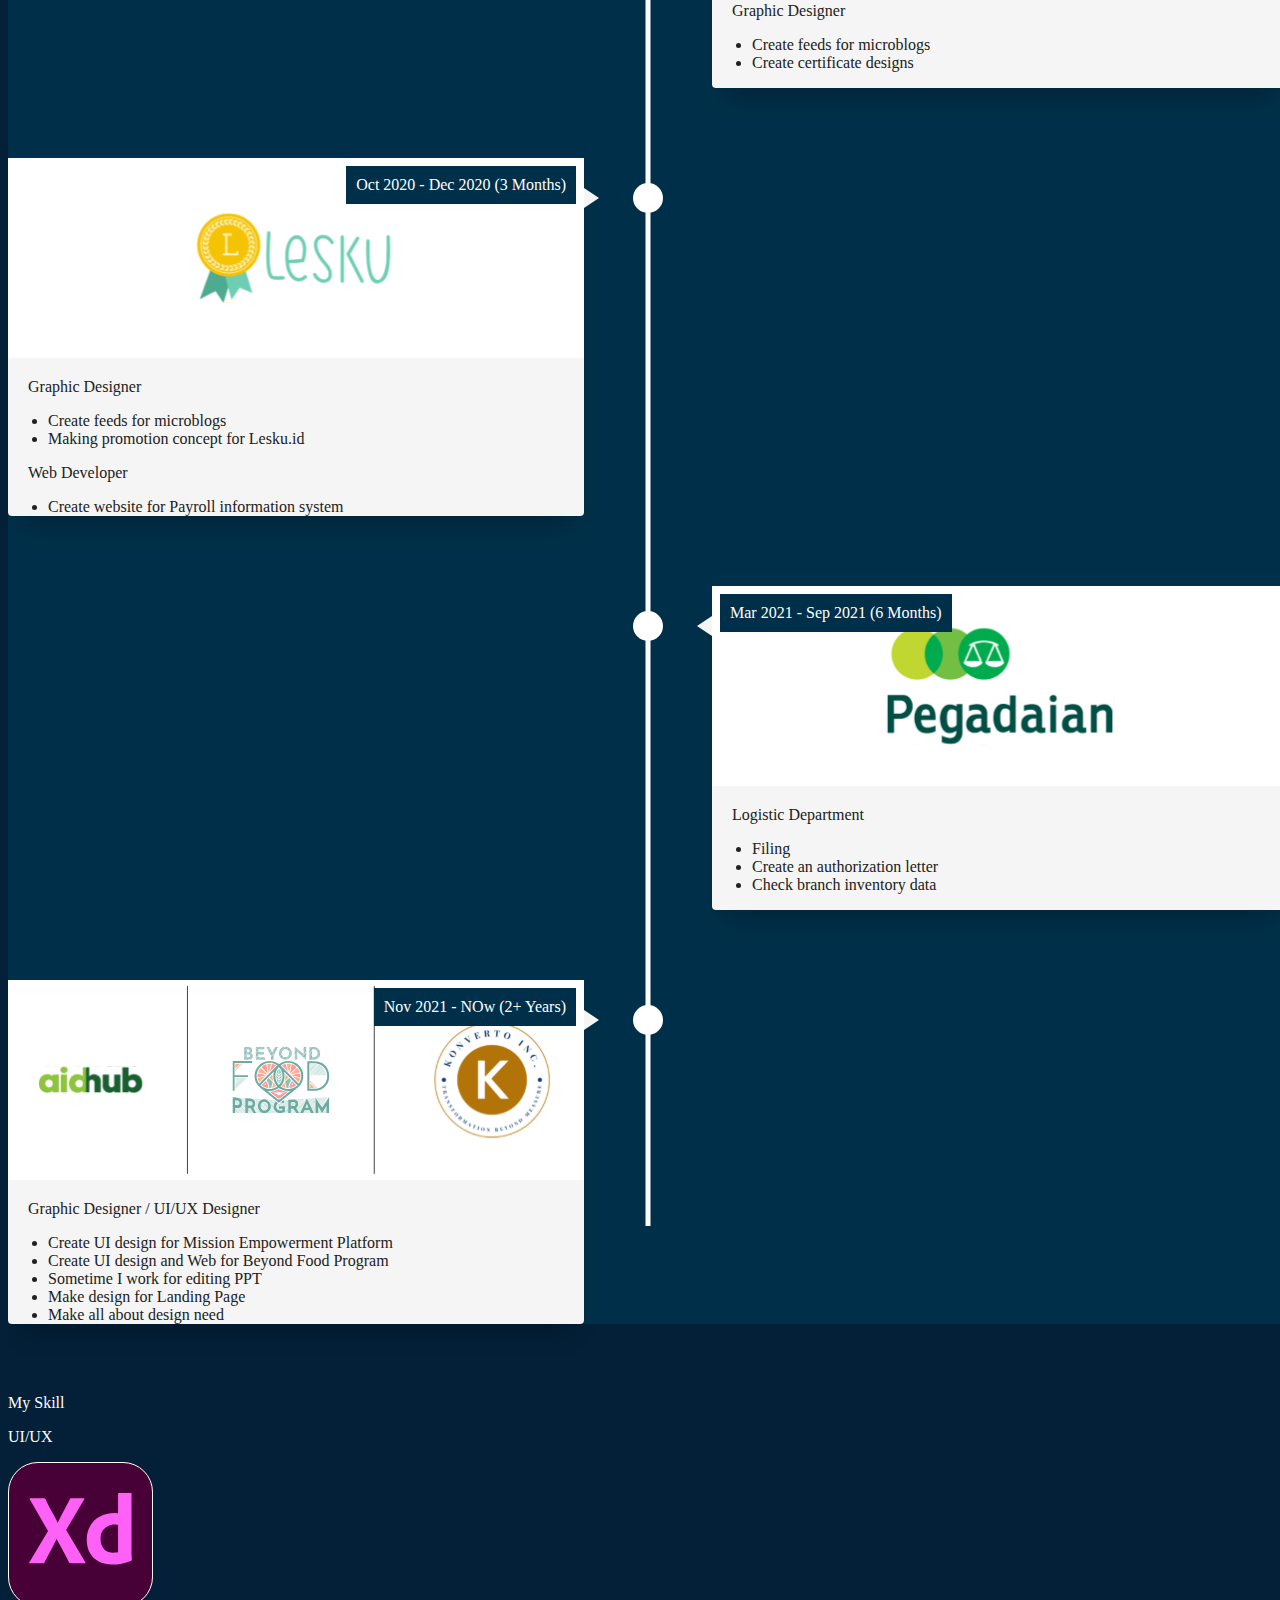
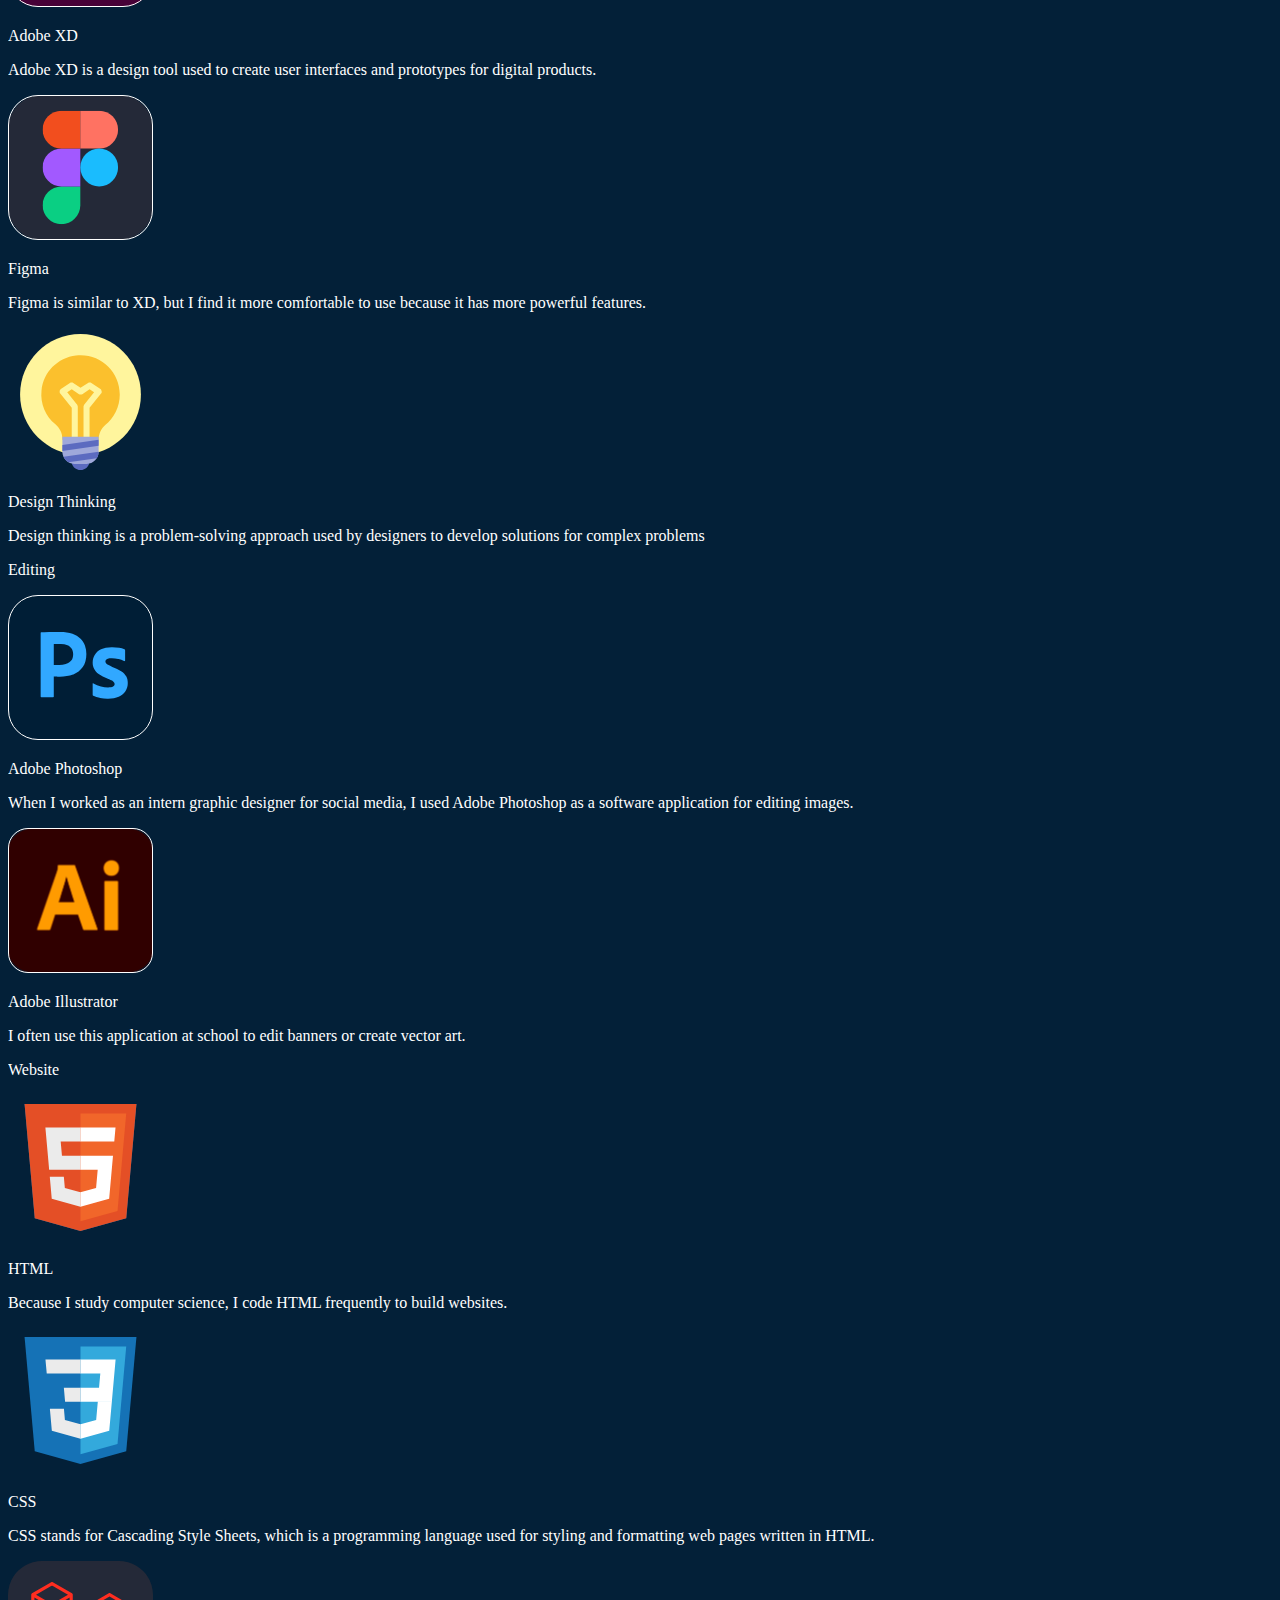
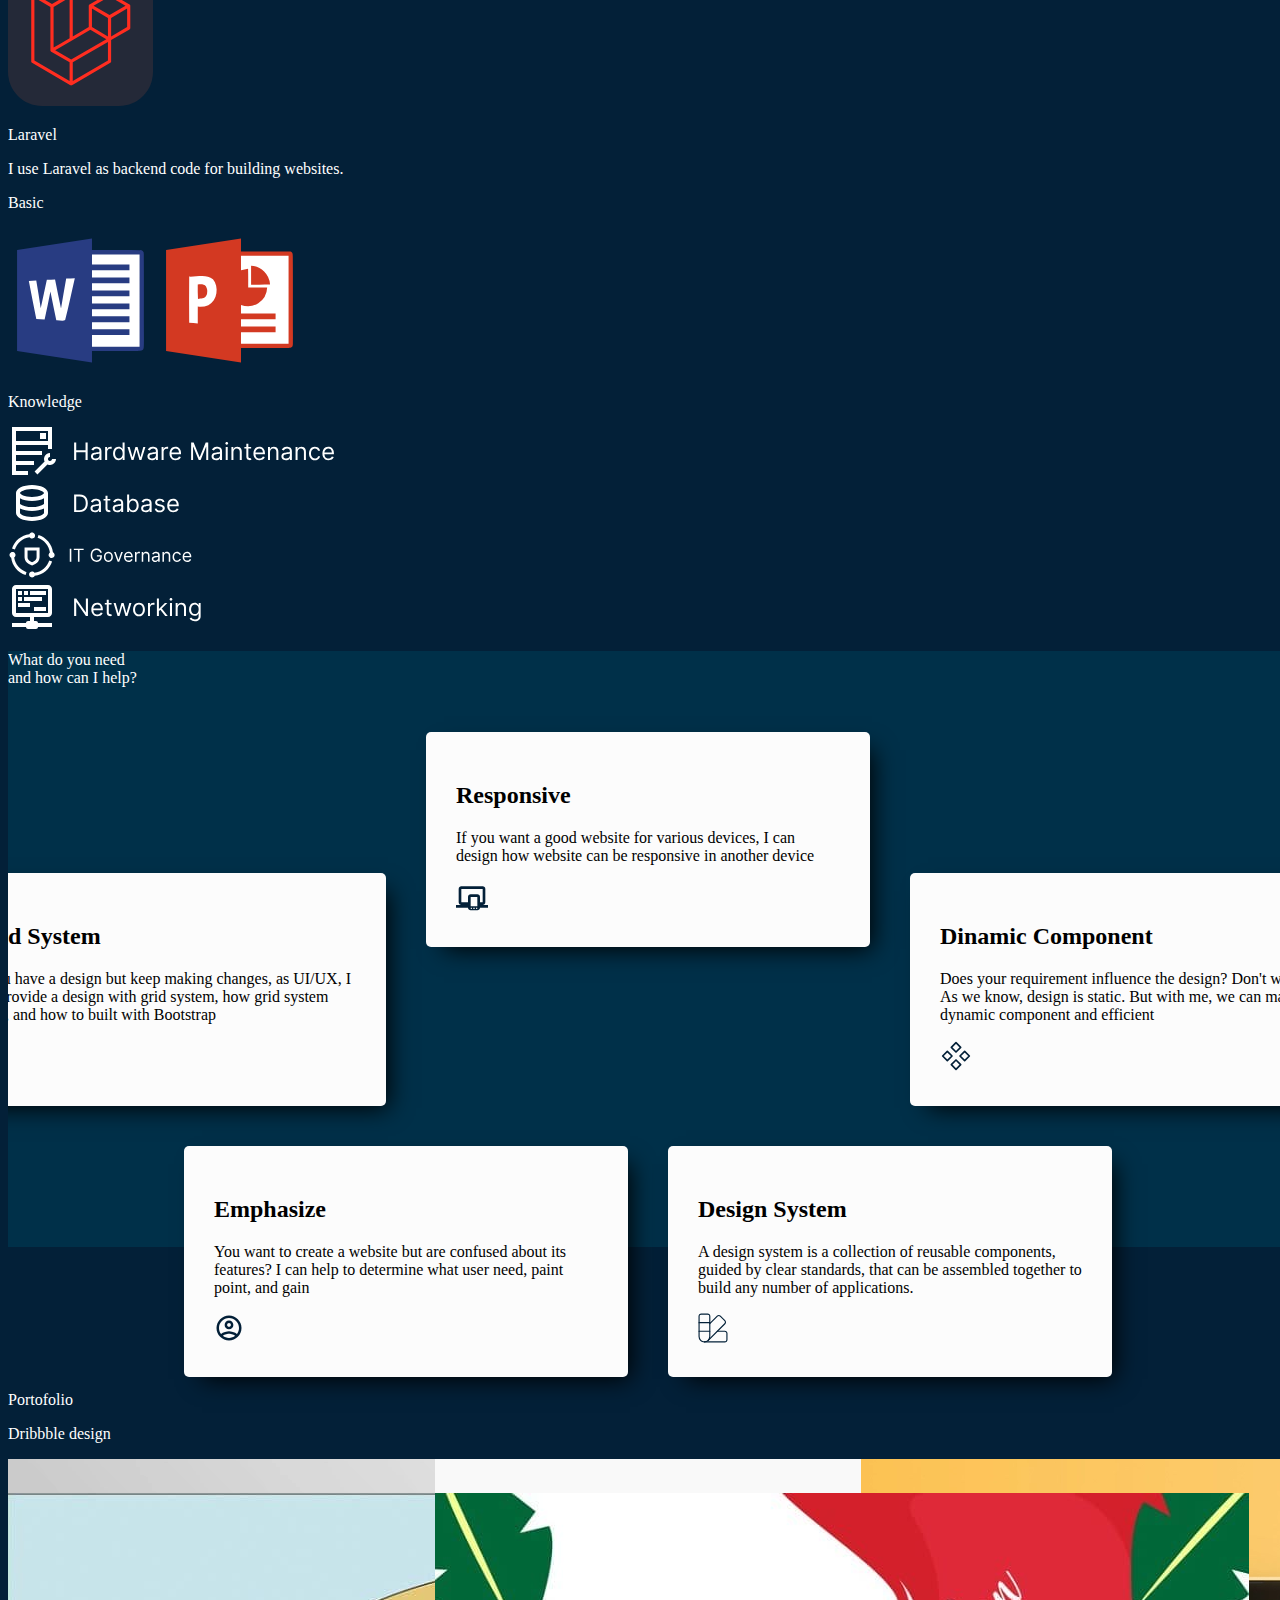
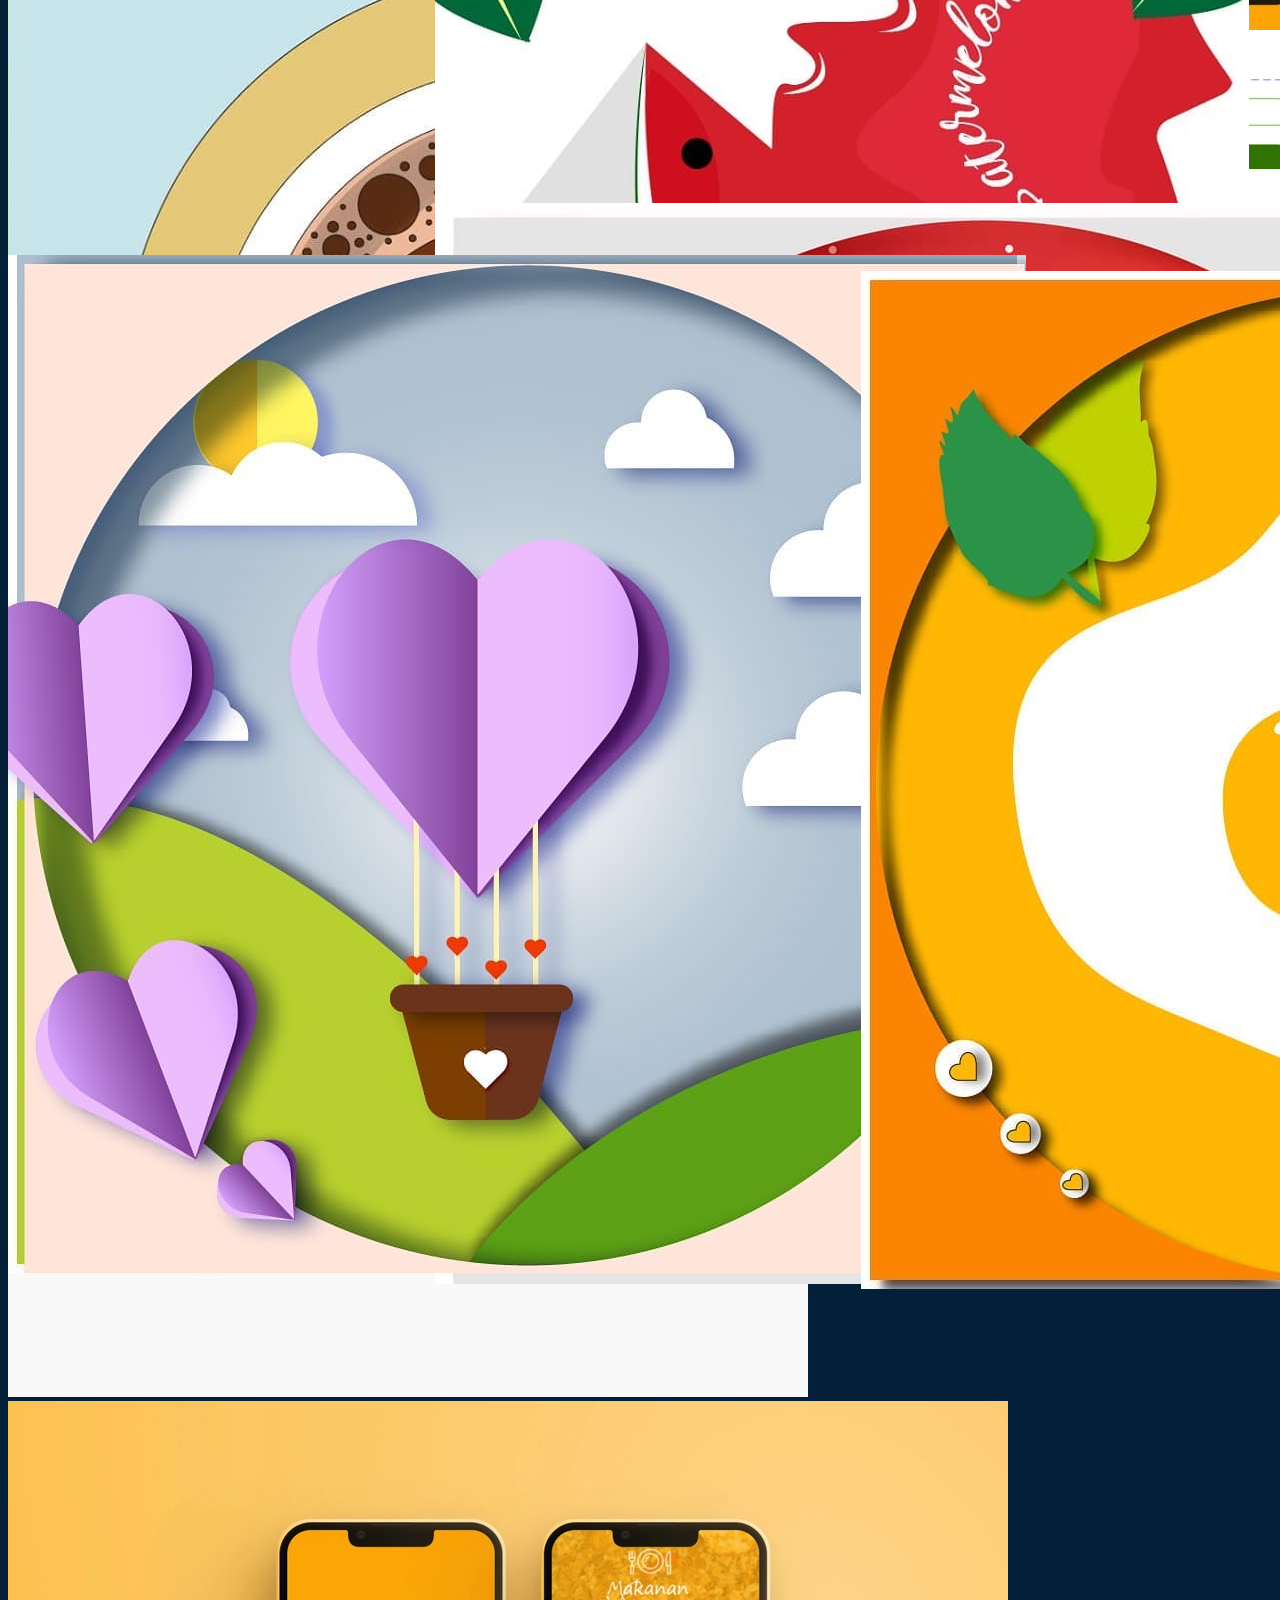
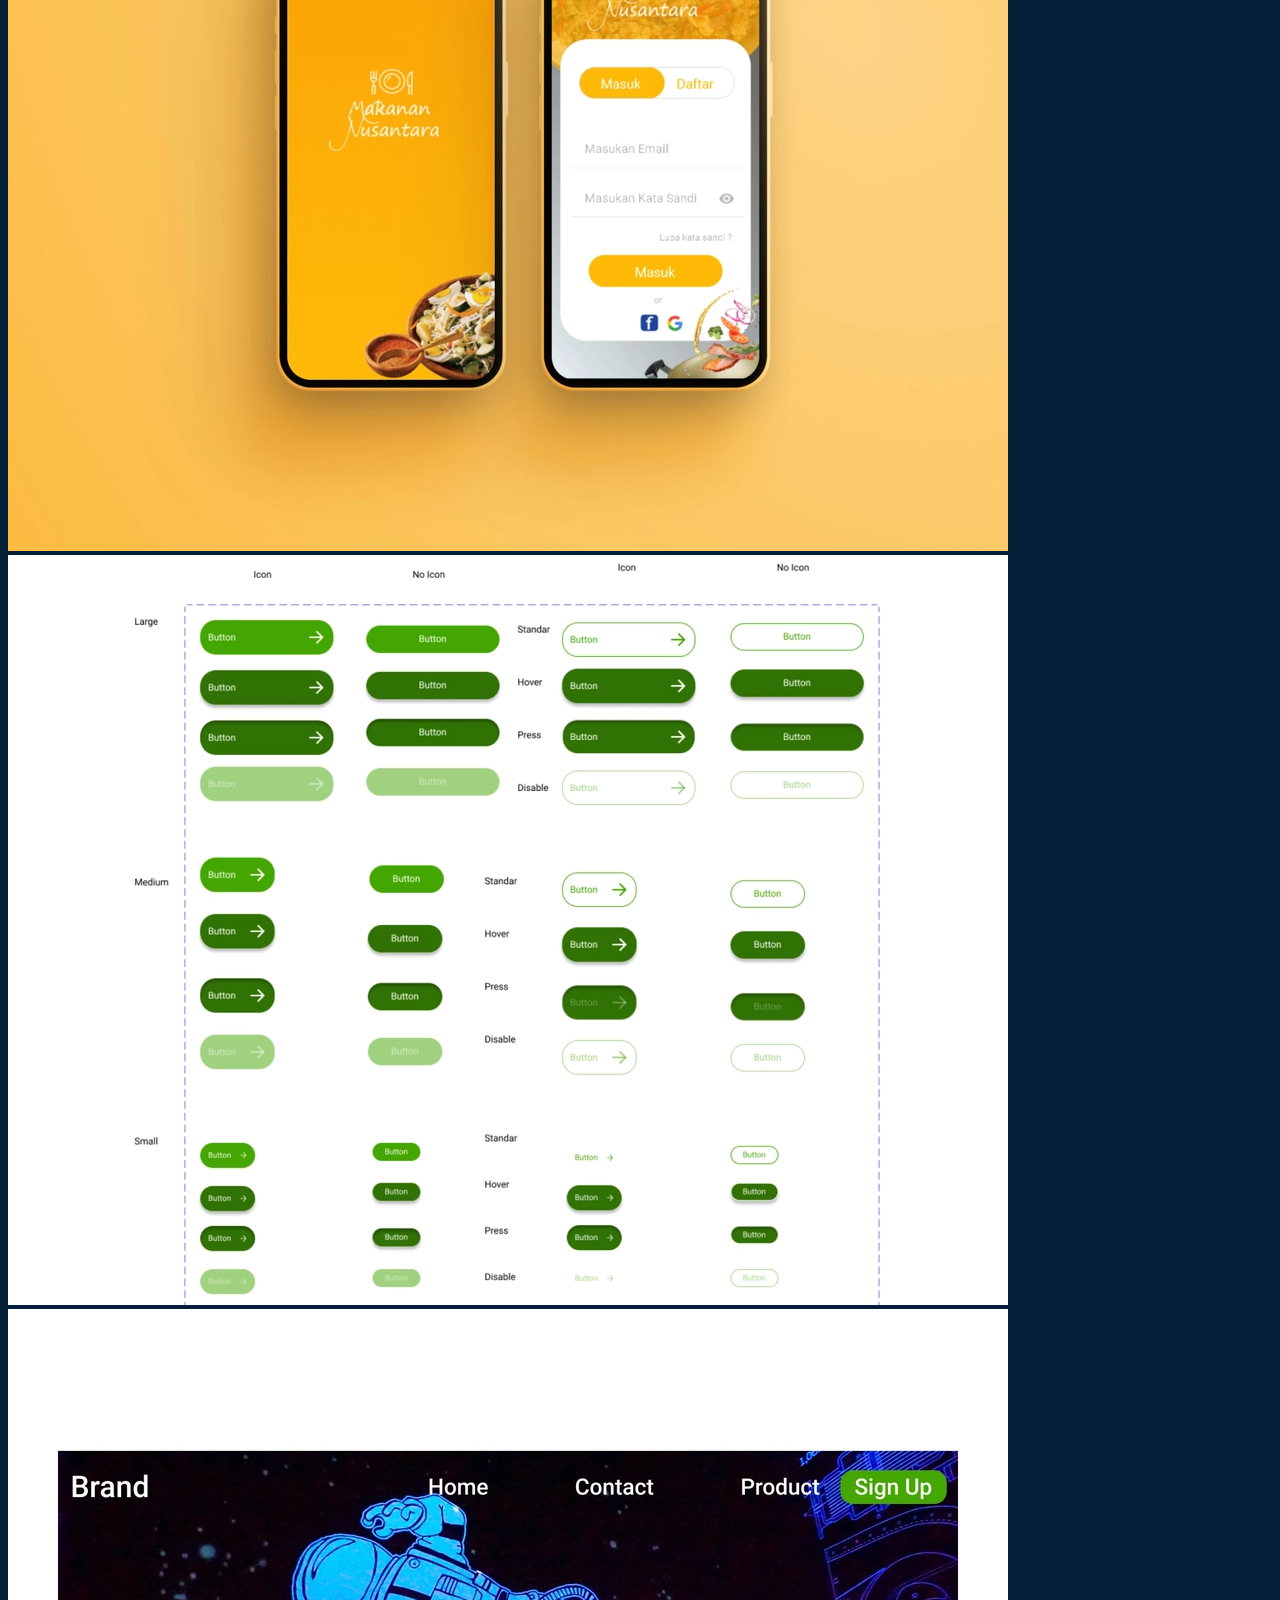
==== commit 39b2a0d9: "improve" ====
--- a/index.html
+++ b/index.html
@@ -46,11 +46,15 @@
           <div class="experience-title col-md-3">Knowledge of <br class="d-none d-lg-block"> front-end and back-end</div>
         </div>
         <!-- hire me -->
+          <!-- <div  class="d-grid gap-2 col-6 mx-auto">
+            <a class="btn btn-primary" href="https://drive.google.com/drive/folders/1Gcgc3ZLmIi8wgF6uyscfsCMVhrX4G_ri?usp=sharing">Visit My Portfolio</a>
+          </div> -->
           <div class="fs-5 pt-5 text-center">
             Unleash the Power of Exceptional User Experiences! <br> Hire Me, Your Future UI/UX Designer, Today!
           </div>
           <div class="fs-6 py-3 text-center">Text me on email!</div>
-          <div class="d-grid gap-2 col-6 mx-auto pb-5">
+          <div class="d-grid gap-2 col-6 mx-auto pb-5 pt-5">
+            <a class="btn-text text-center" href="https://drive.google.com/drive/folders/1Gcgc3ZLmIi8wgF6uyscfsCMVhrX4G_ri?usp=sharing">Visit My Portfolio</a>
             <a href="mailto:rrisa329@gmail.com" class="btn btn-primary btn-lg">Hire me</a>
           </div>
       </div>
@@ -134,7 +138,7 @@
                     <svg xmlns="http://www.w3.org/2000/svg" width="24" height="24" viewBox="0 0 24 24"><path fill="currentColor" d="M12 12q.825 0 1.413-.588T14 10q0-.825-.588-1.413T12 8q-.825 0-1.413.588T10 10q0 .825.588 1.413T12 12Zm0 7.35q3.05-2.8 4.525-5.088T18 10.2q0-2.725-1.738-4.462T12 4Q9.475 4 7.737 5.738T6 10.2q0 1.775 1.475 4.063T12 19.35Zm0 2.275q-.2 0-.4-.075t-.35-.2Q7.6 18.125 5.8 15.362T4 10.2q0-3.75 2.413-5.975T12 2q3.175 0 5.588 2.225T20 10.2q0 2.4-1.8 5.163t-5.45 5.987q-.15.125-.35.2t-.4.075ZM12 10.2Z"/></svg>
                     Denpasar, Bali
                   </div>
-                  <p>I'm a UI/UX designer for 2 year, I have experience as UI/UX designer in Aidhub Foundation. I have skill to design and code as well. Then I know how the system work and how the design should be</p>
+                  <p>I'm a UI/UX designer for 2 year, I have experience as UI/UX designer. I have skill to design and code as well. Then I know how the system work and how the design should be. Beside that, I have many experience as Logistic staf, Graphic Designer, Web Developer, and Computer Technician, then I have some experience about multimedia, some MS office task, hardware, and software</p>
                   <p class="fs-6 text-start">Any question? Let's contact</p>
                   <div class="sosmed d-flex justify-content-lg-start my-3" style="gap: 10px">
                     <a class="rounded" href="mailto:rrisa329@gmail.com"><img src="assets/img/icon/gmail.svg" class="img-fluid rounded p-3" style="width: 50px; height: 50px;"></a>
@@ -150,7 +154,7 @@
               <p class="display-3 fw-bold m-0">Risa Rahayu</p>
               <p class="fs-5">UI/UX Designer</p>
               <p class="fs-6 p-2 border-start">
-                I'm a UI/UX designer for 2 year, I have experience as UI/UX designer in Aidhub Foundation. I have skill to design and code as well. Then I know how the system work and how the design should be
+                I'm a UI/UX designer for 2 year, I have experience as UI/UX designer in some of foreign company like Canada and Aussie. I have skill to design and code as well. Then I know how the system work and how the design should be
               </p>
               <div class="d-flex flex-md-row gender-location mb-2">
                 <div class="gender">
@@ -202,7 +206,24 @@
     
     <!-- Experience -->
     <section class="timeline py-5" id="timeline">
-      <div class="container"> 
+      <div class="container">
+        <div class="timeline-item">
+          <div class="timeline-img"></div>
+          <div class="timeline-content timeline-card rounded js--fadeInRight">
+            <div class="timeline-img-header rounded" style="background-image: url('assets/img/logo/bumi-data-logo-vertical 1.png');">
+              <img src="" alt="">
+              <!-- <p class="fs-5 timeline-text">JIK Educare</h2> -->
+            </div>
+            <div class="date">Jul 2017 - Okt 2017 (3 Months)</div>
+            <p class="fs-5 fw-semibold m-0 timeline-text">Computer Technician</p>
+              <small>PT Wahyu Utama</small>
+            <ul class="timeline-text px-5 pb-4 m-0">
+              <li>Maintenance Hardware</li>
+              <li>Installation</li>
+              <li>Repairing</li>
+            </ul>
+          </div>
+        </div>   
         <div class="timeline-item">
           <div class="timeline-img"></div>
           <div class="timeline-content timeline-card rounded js--fadeInRight">
@@ -217,7 +238,7 @@
               <li>Create certificate designs</li>
             </ul>
           </div>
-        </div>    
+        </div>  
         <div class="timeline-item">
           <div class="timeline-img"></div>
           <div class="timeline-content timeline-card rounded js--fadeInLeft">
@@ -235,17 +256,32 @@
               <li>Create website for Payroll information system</li>
             </ul>
           </div>
+        </div>       
+        <div class="timeline-item">
+          <div class="timeline-img"></div>
+          <div class="timeline-content timeline-card rounded js--fadeInLeft">
+            <div class="timeline-img-header rounded"  style="background-image: url('assets/img/logo/pegadaian.svg');">
+              <!-- <p class="fs-5 timeline-text">Lesku.id</h2> -->
+            </div>
+            <div class="date">Mar 2021 - Sep 2021 (6 Months)</div>
+            <p class="fs-5 fw-semibold m-0 timeline-text">Logistic Department</p>
+            <ul class="timeline-text px-5 pb-4 m-0">
+              <li>Filing</li>
+              <li>Create an authorization letter</li>
+              <li>Check branch inventory data</li>
+          </div>
         </div>   
         <div class="timeline-item">
           <div class="timeline-img"></div>
           <div class="timeline-content timeline-card rounded js--fadeInRight">
-            <div class="timeline-img-header rounded"  style="background-image: url('assets/img/logo/aidhub.svg');">
+            <div class="timeline-img-header rounded"  style="background-image: url('assets/img/logo/aidhub 1.svg');">
               <!-- <p class="fs-5 timeline-text">AidHub Foundation</h2> -->
             </div>
-            <div class="date">Nov 2021 - May 2023 (18 Months)</div>
-            <p class="fs-5 fw-semibold m-0 timeline-text">Graphic Designer</p>
+            <div class="date">Nov 2021 - NOw (2+ Years)</div>
+            <p class="fs-5 fw-semibold m-0 timeline-text">Graphic Designer / UI/UX Designer </p>
             <ul class="timeline-text px-5 pb-4 m-0">
               <li>Create UI design for Mission Empowerment Platform</li>
+              <li>Create UI design and Web for Beyond Food Program</li>
               <li>Sometime I work for editing PPT</li>
               <li>Make design for Landing Page</li>
               <li>Make all about design need</li>
@@ -333,6 +369,22 @@
           <img src="assets/img/skill-icon/word.svg" class="img-fluid rounded m-sm-3 me-lg-5 mb-5">
           <img src="assets/img/skill-icon/powerpoint.svg" class="img-fluid rounded m-sm-3 ms-lg-5 mb-5">
         </div>
+        <!-- Basic -->
+        <p class="fs-3">Knowledge</p>
+        <div class="row justify-content-start justify-content-sm-start">
+          <div class="col-md-6 col-lg-3 col-sm-12 mt-3 text-start">
+            <img  style="height:3em;" src="assets/img/skill-icon/grommet-icons_host-maintenance.svg" class="img-fluid rounded m-sm-3 me-lg-5 mb-5">
+          </div>
+          <div class="col-md-6 col-lg-3 col-sm-12 mt-3 text-start">
+            <img  style="height:3em;" src="assets/img/skill-icon/mdi_database-outline.svg" class="img-fluid rounded m-sm-3 ms-lg-5 mb-5">
+          </div>
+          <div class="col-md-6 col-lg-3 col-sm-12 mt-3text-start">
+            <img  style="height:3em;" src="assets/img/skill-icon/gravity-ui_gear.svg" class="img-fluid rounded m-sm-3 ms-lg-5 mb-5">
+          </div>
+          <div class="col-md-6 col-lg-3 col-sm-12 mt-3 text-start">
+            <img  style="height:3em;" src="assets/img/skill-icon/mdi_network-pos.svg" class="img-fluid rounded m-sm-3 ms-lg-5 mb-5">
+          </div>
+        </div>
       </div>
     </section>
 
@@ -711,7 +763,7 @@
   <script>
     window.addEventListener("load", () => {
       const loader = document.querySelector(".loader");
-    
+      
       loader.classList.add("loader--hidden");
     
       loader.addEventListener("transitionend", () => {
@@ -733,7 +785,7 @@
       })
 
     theater
-      .addActor('risa', { speed: 0.8, accuracy: 0.6 })
+      .addActor('risa', { speed: 1.8, accuracy: 1.6 })
       .addActor('risa')
       .addScene('risa:Do you know?', 50)
       .addScene('risa:UI/UX Design is not an art!', 1000)
--- a/assets/css/app.css
+++ b/assets/css/app.css
@@ -68,6 +68,91 @@
 .content__container__list__item {
   line-height: 40px;
   margin: 0;
+}
+
+@-webkit-keyframes opacity {
+  0%, 100% {
+    opacity: 0;
+  }
+  50% {
+    opacity: 1;
+  }
+}
+@-webkit-keyframes change {
+  0%, 12.66%, 100% {
+    transform: translate3d(0, 0, 0);
+  }
+  16.66%, 29.32% {
+    transform: translate3d(0, -25%, 0);
+  }
+  33.32%, 45.98% {
+    transform: translate3d(0, -50%, 0);
+  }
+  49.98%, 62.64% {
+    transform: translate3d(0, -75%, 0);
+  }
+  66.64%, 79.3% {
+    transform: translate3d(0, -50%, 0);
+  }
+  83.3%, 95.96% {
+    transform: translate3d(0, -25%, 0);
+  }
+}
+@-o-keyframes opacity {
+  0%, 100% {
+    opacity: 0;
+  }
+  50% {
+    opacity: 1;
+  }
+}
+@-o-keyframes change {
+  0%, 12.66%, 100% {
+    transform: translate3d(0, 0, 0);
+  }
+  16.66%, 29.32% {
+    transform: translate3d(0, -25%, 0);
+  }
+  33.32%, 45.98% {
+    transform: translate3d(0, -50%, 0);
+  }
+  49.98%, 62.64% {
+    transform: translate3d(0, -75%, 0);
+  }
+  66.64%, 79.3% {
+    transform: translate3d(0, -50%, 0);
+  }
+  83.3%, 95.96% {
+    transform: translate3d(0, -25%, 0);
+  }
+}
+@-moz-keyframes opacity {
+  0%, 100% {
+    opacity: 0;
+  }
+  50% {
+    opacity: 1;
+  }
+}
+@-moz-keyframes change {
+  0%, 12.66%, 100% {
+    transform: translate3d(0, 0, 0);
+  }
+  16.66%, 29.32% {
+    transform: translate3d(0, -25%, 0);
+  }
+  33.32%, 45.98% {
+    transform: translate3d(0, -50%, 0);
+  }
+  49.98%, 62.64% {
+    transform: translate3d(0, -75%, 0);
+  }
+  66.64%, 79.3% {
+    transform: translate3d(0, -50%, 0);
+  }
+  83.3%, 95.96% {
+    transform: translate3d(0, -25%, 0);
+  }
 }
 @keyframes opacity {
   0%, 100% {
@@ -359,7 +444,7 @@
   justify-content: center;
   background: #333333;
   transition: opacity 0.75s, visibility 0.75s;
-  z-index: 1;
+  z-index: 99999;
 }
 
 .loader--hidden {
@@ -425,6 +510,15 @@
   --bs-btn-focus-shadow-rgb: 49,132,253;
 }
 
+.btn-text {
+  color: white;
+  text-decoration: none;
+}
+
+.btn-text:hover {
+  color: aqua;
+}
+
 .experience-box .experience-title {
   min-height: 100px;
   font-size: 1.25rem;
@@ -448,8 +542,7 @@
   overflow: hidden;
 }
 .last-projects .project-col .project-img img {
-  -o-object-fit: cover;
-     object-fit: cover;
+  object-fit: cover;
 }
 .last-projects .project-col .project-img::before {
   content: "";
@@ -504,4 +597,4 @@
   .my-photo {
     max-width: 70%;
   }
-}/*# sourceMappingURL=app.css.map */+}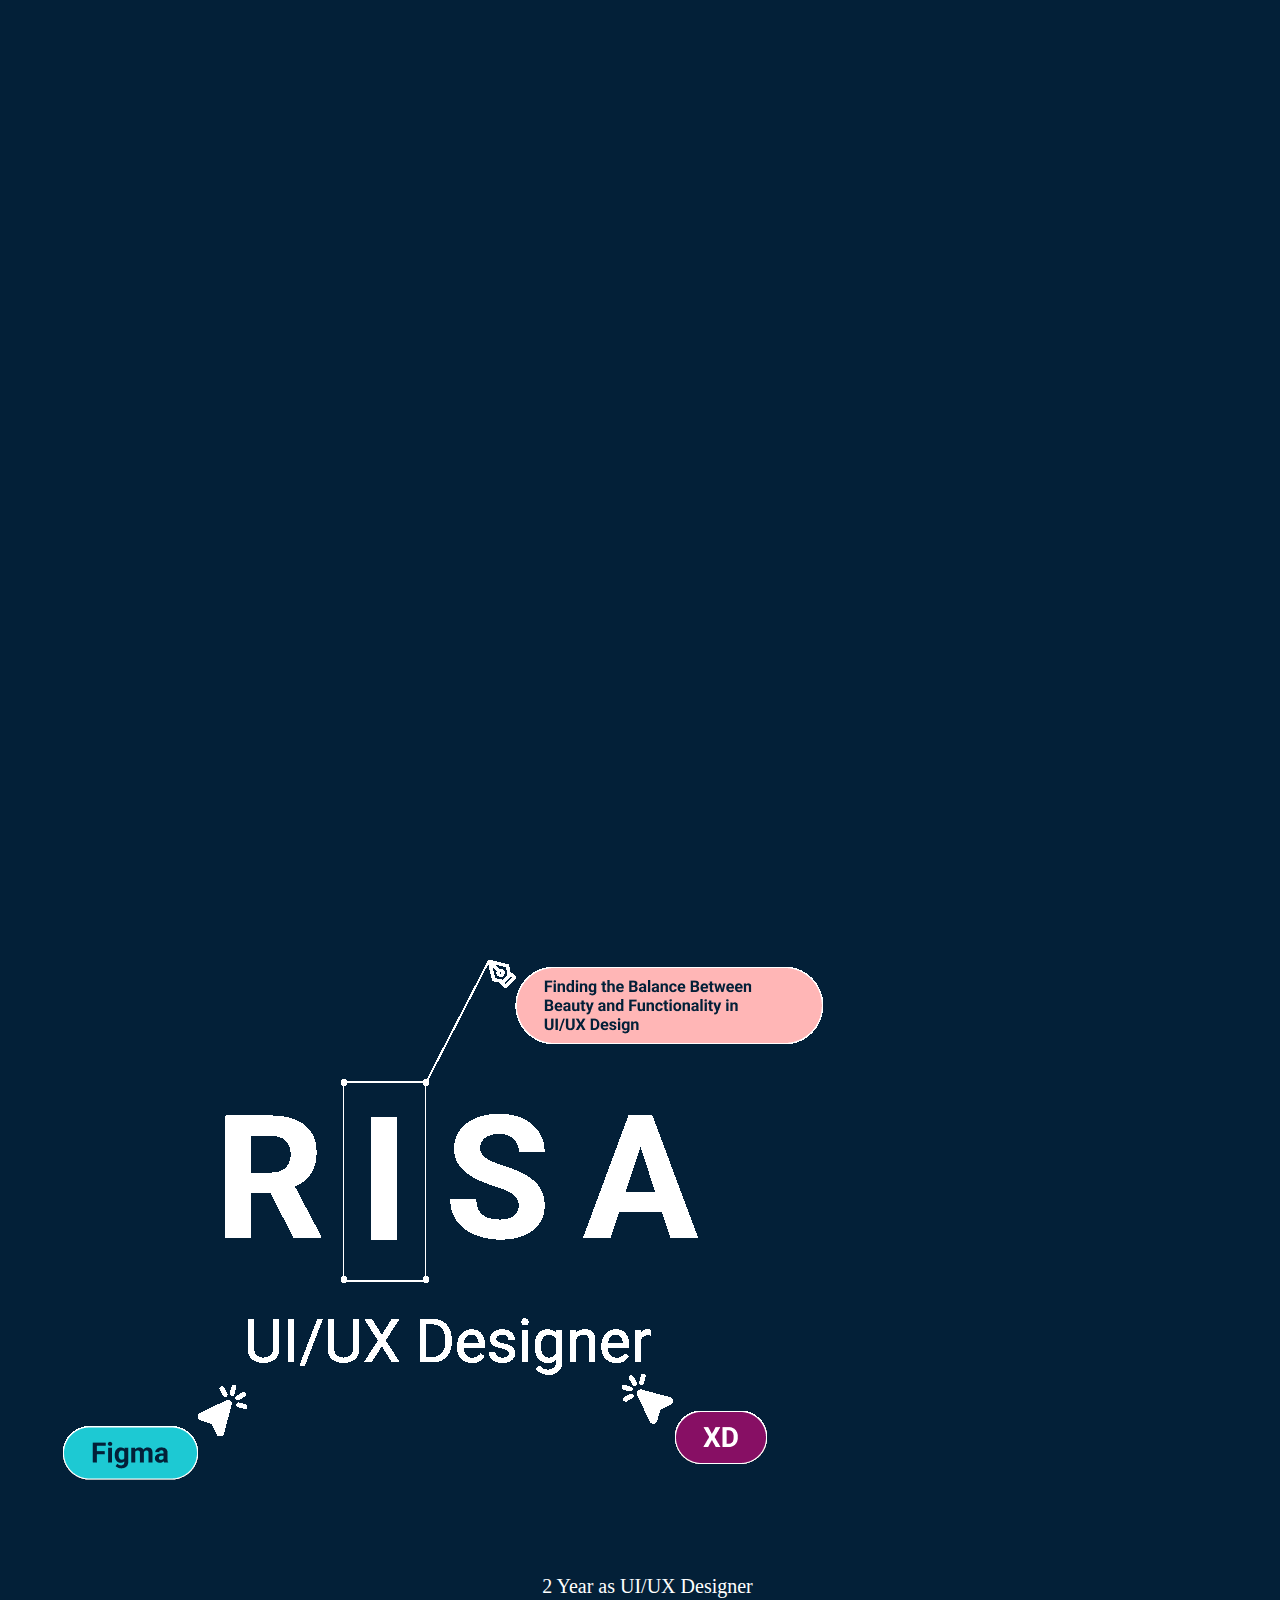
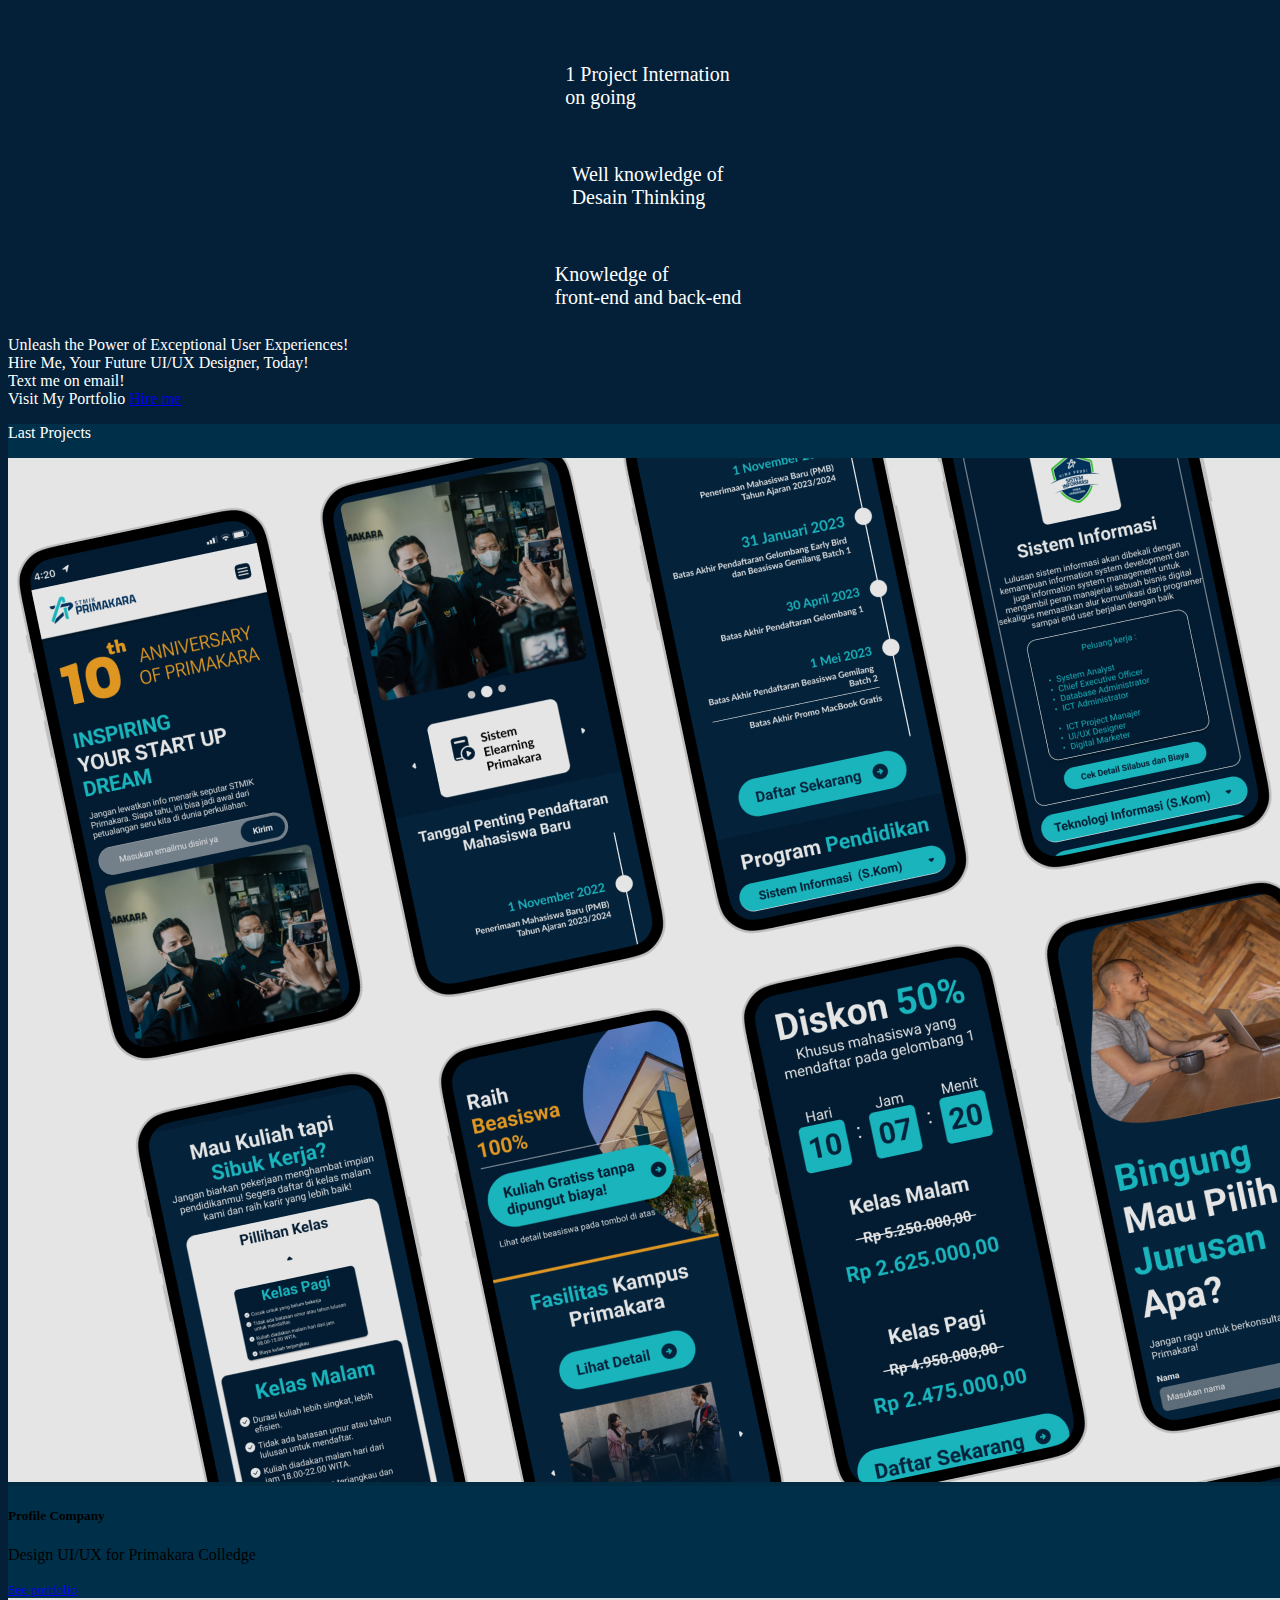
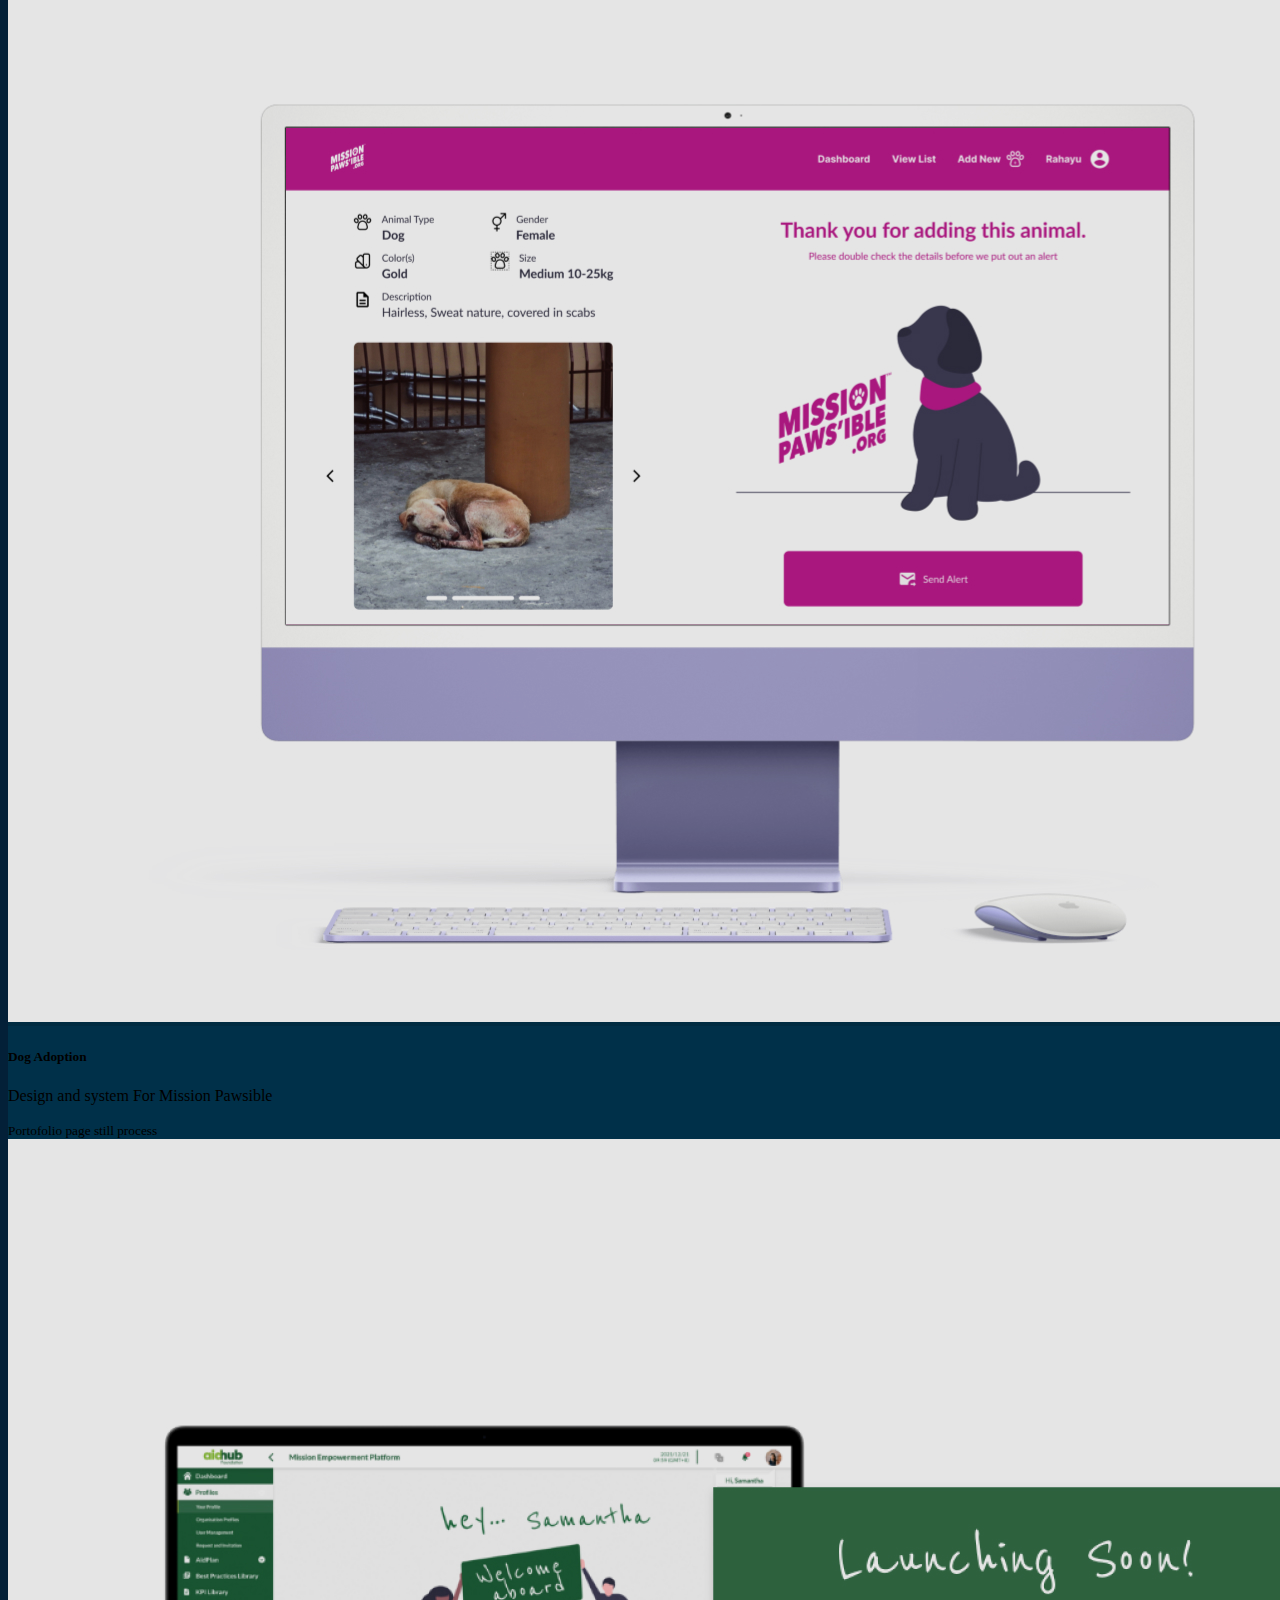
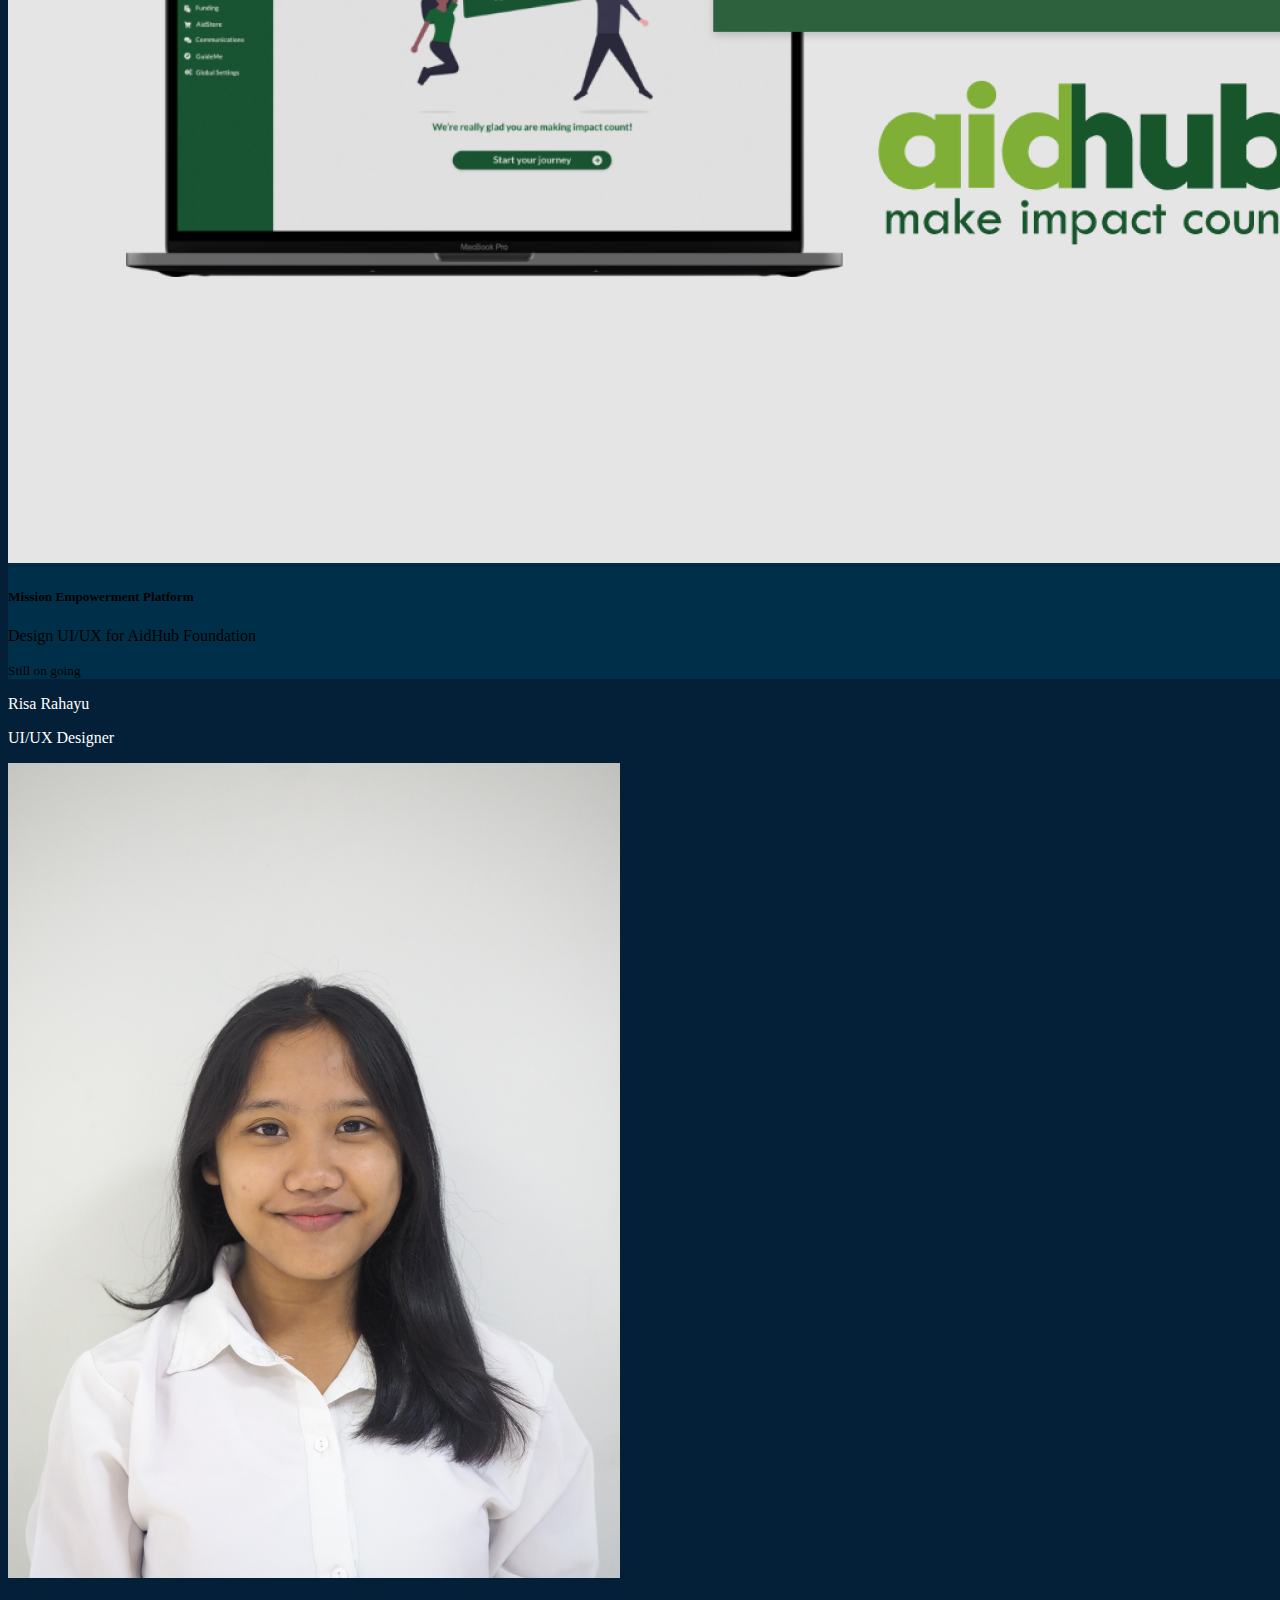
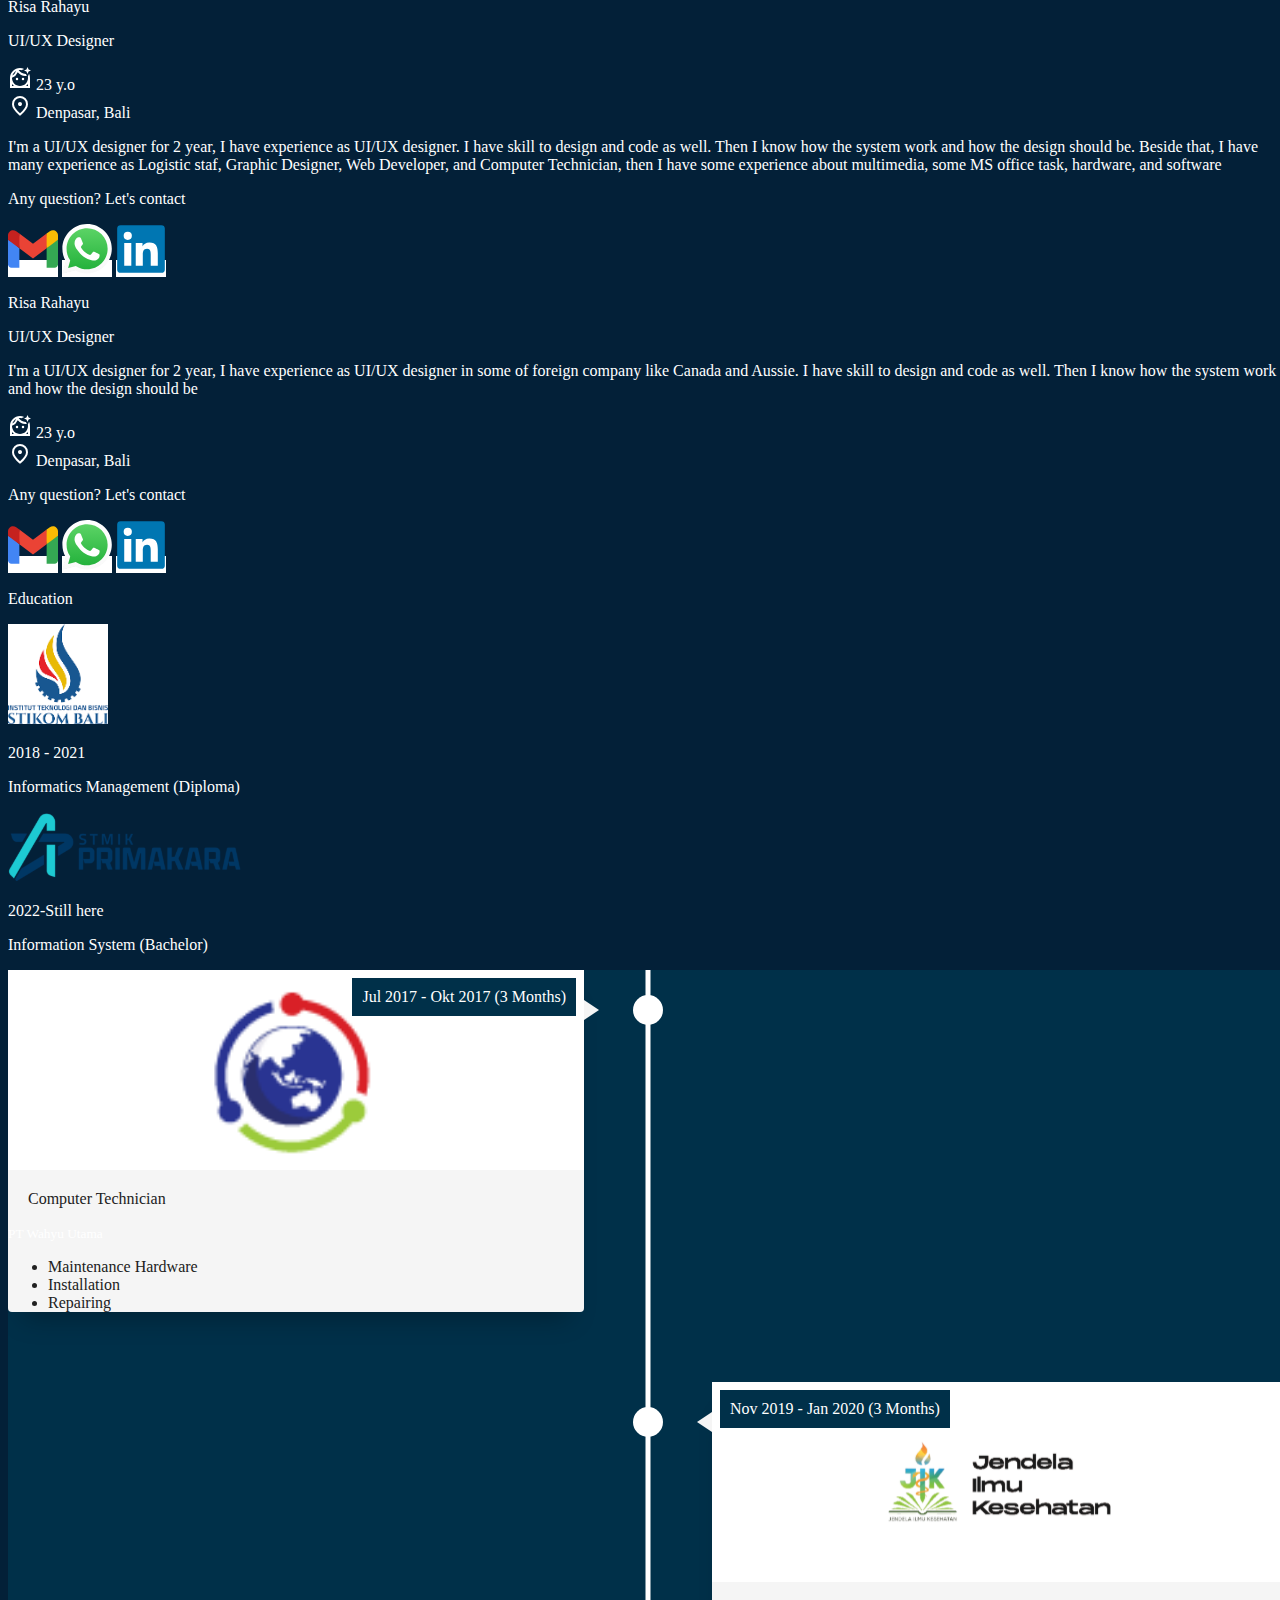
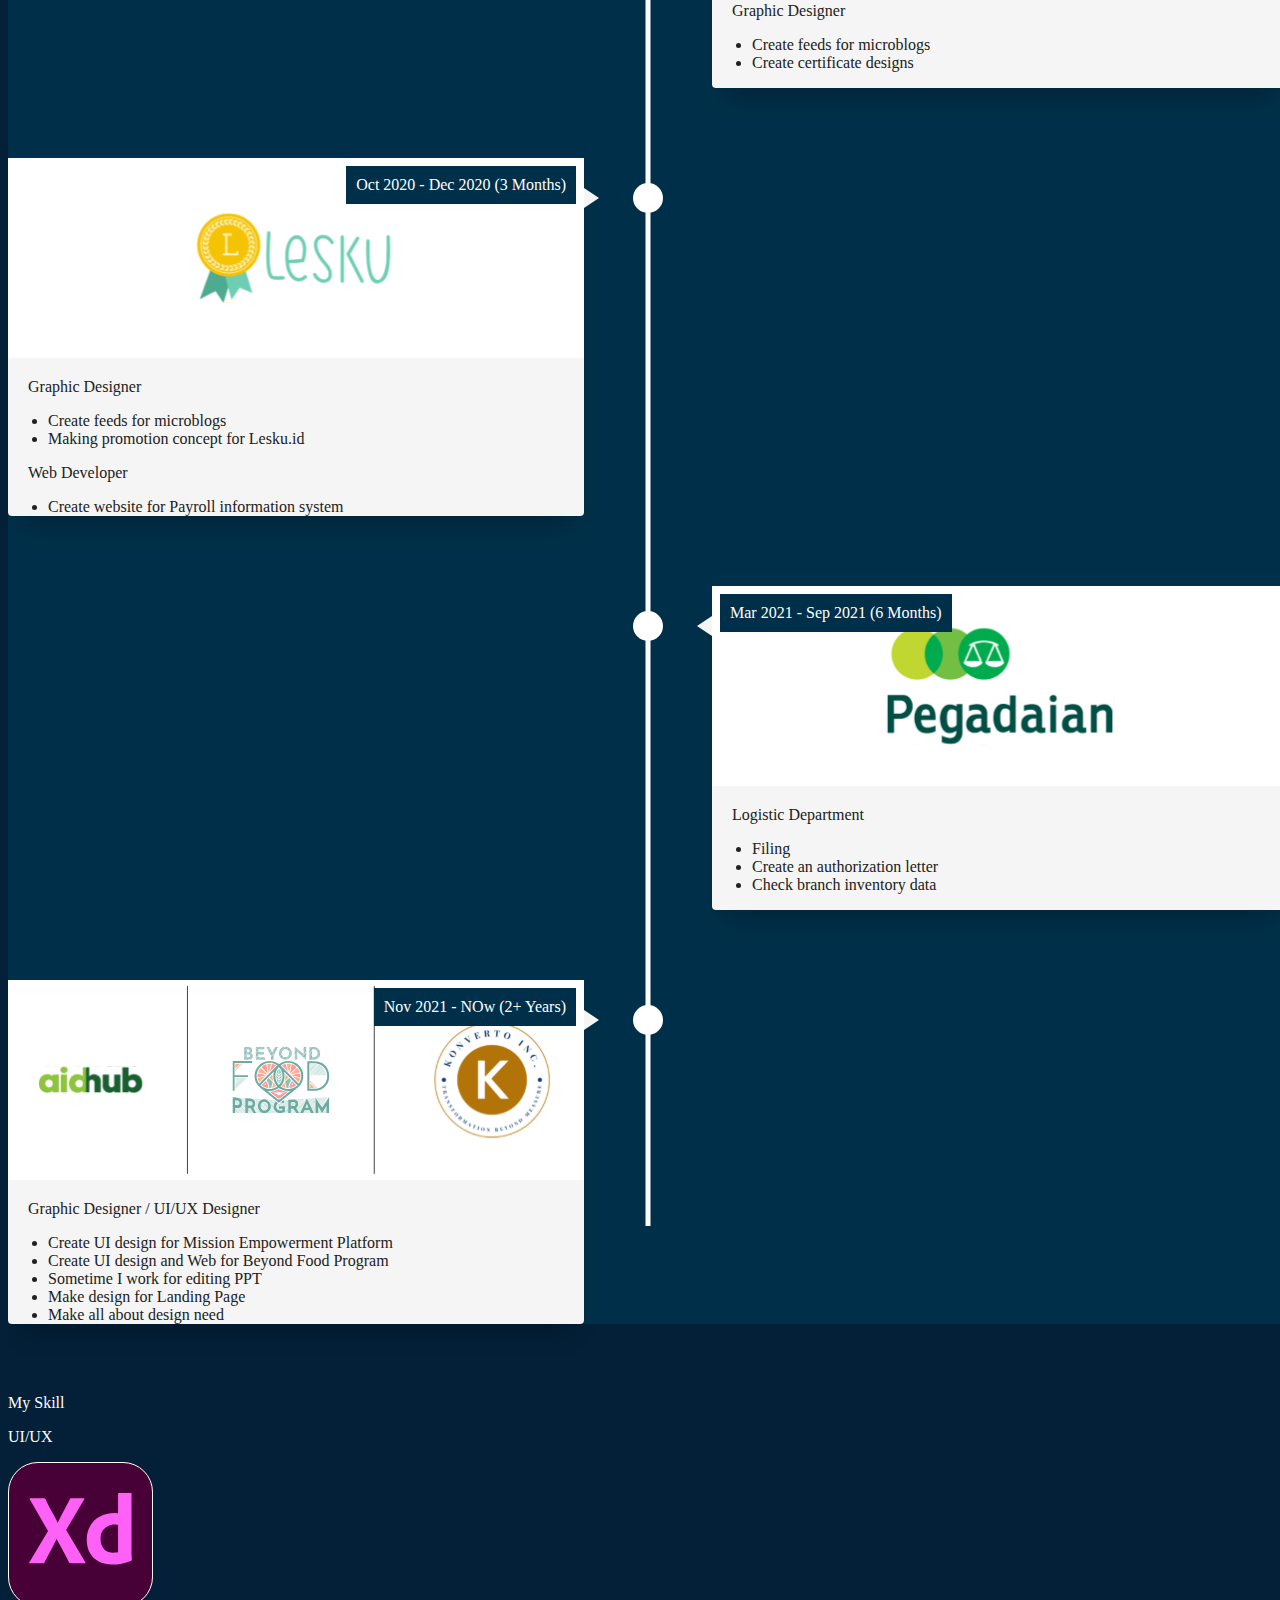
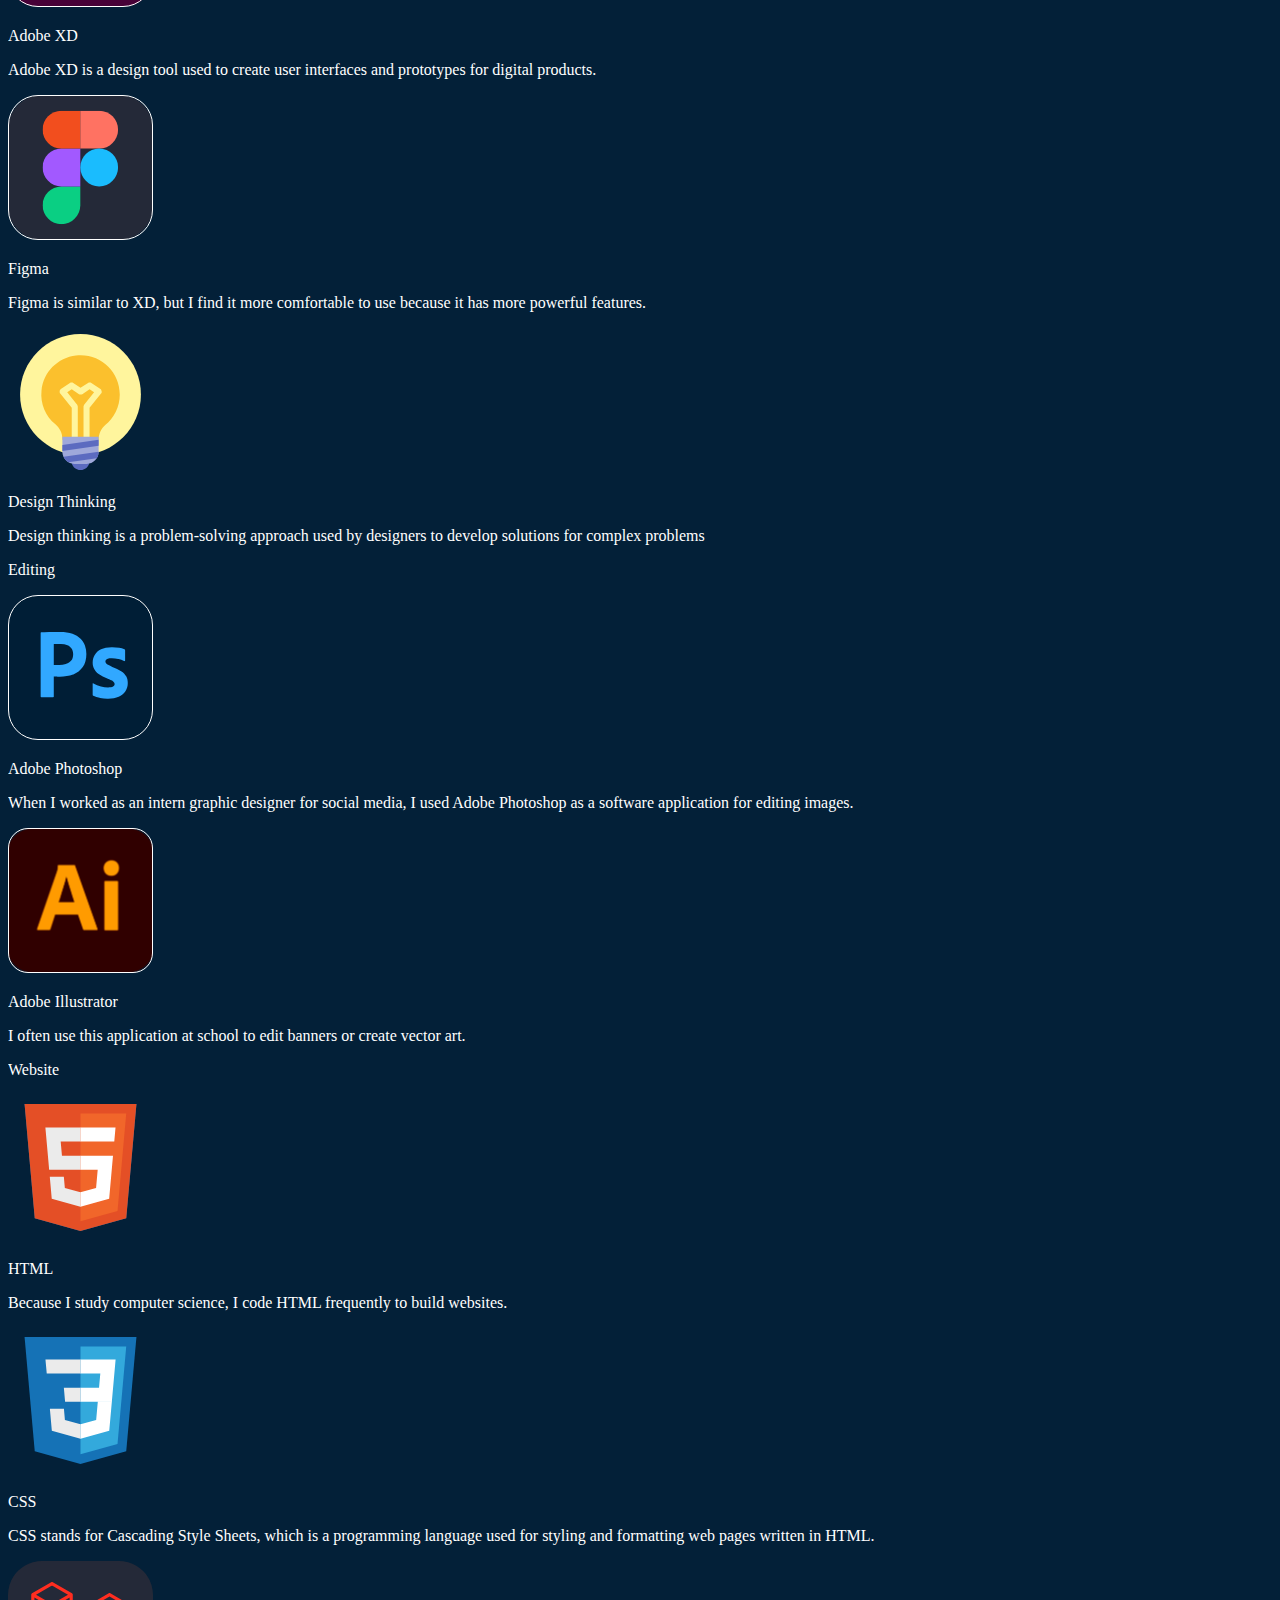
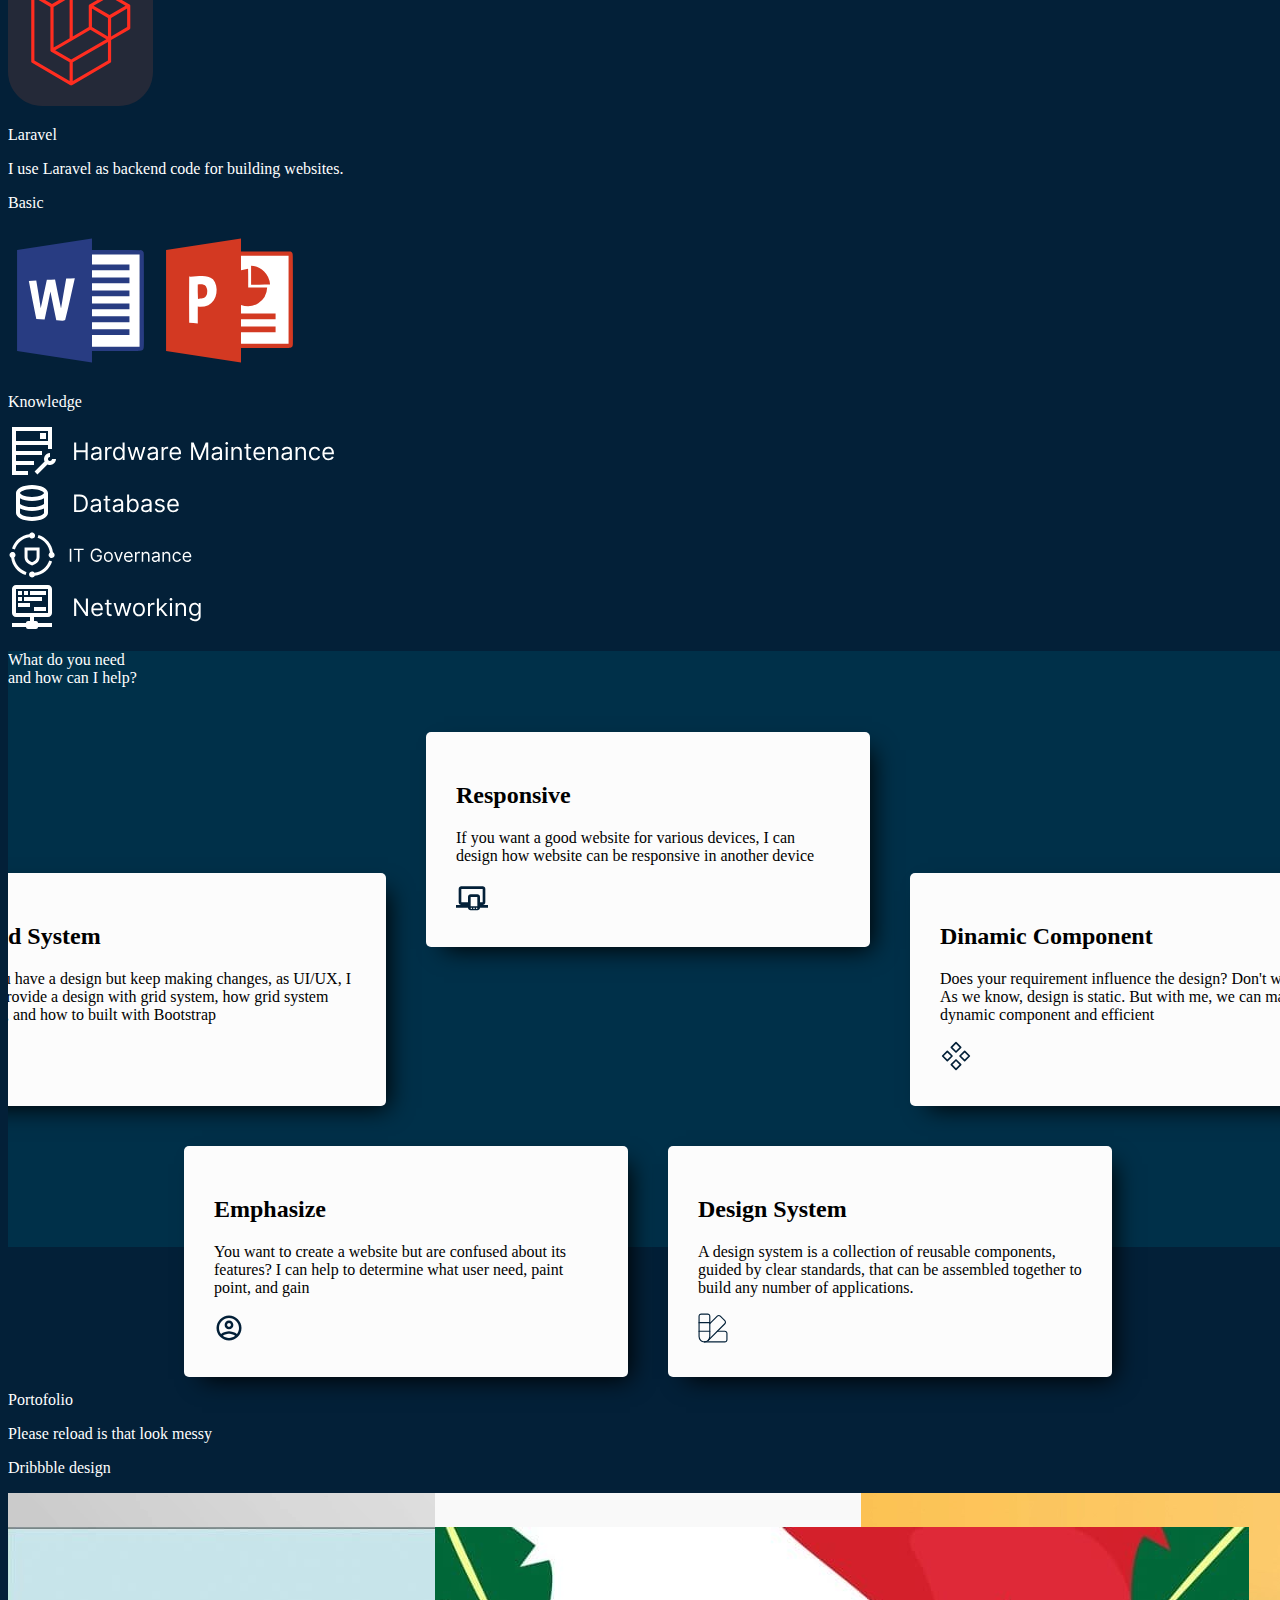
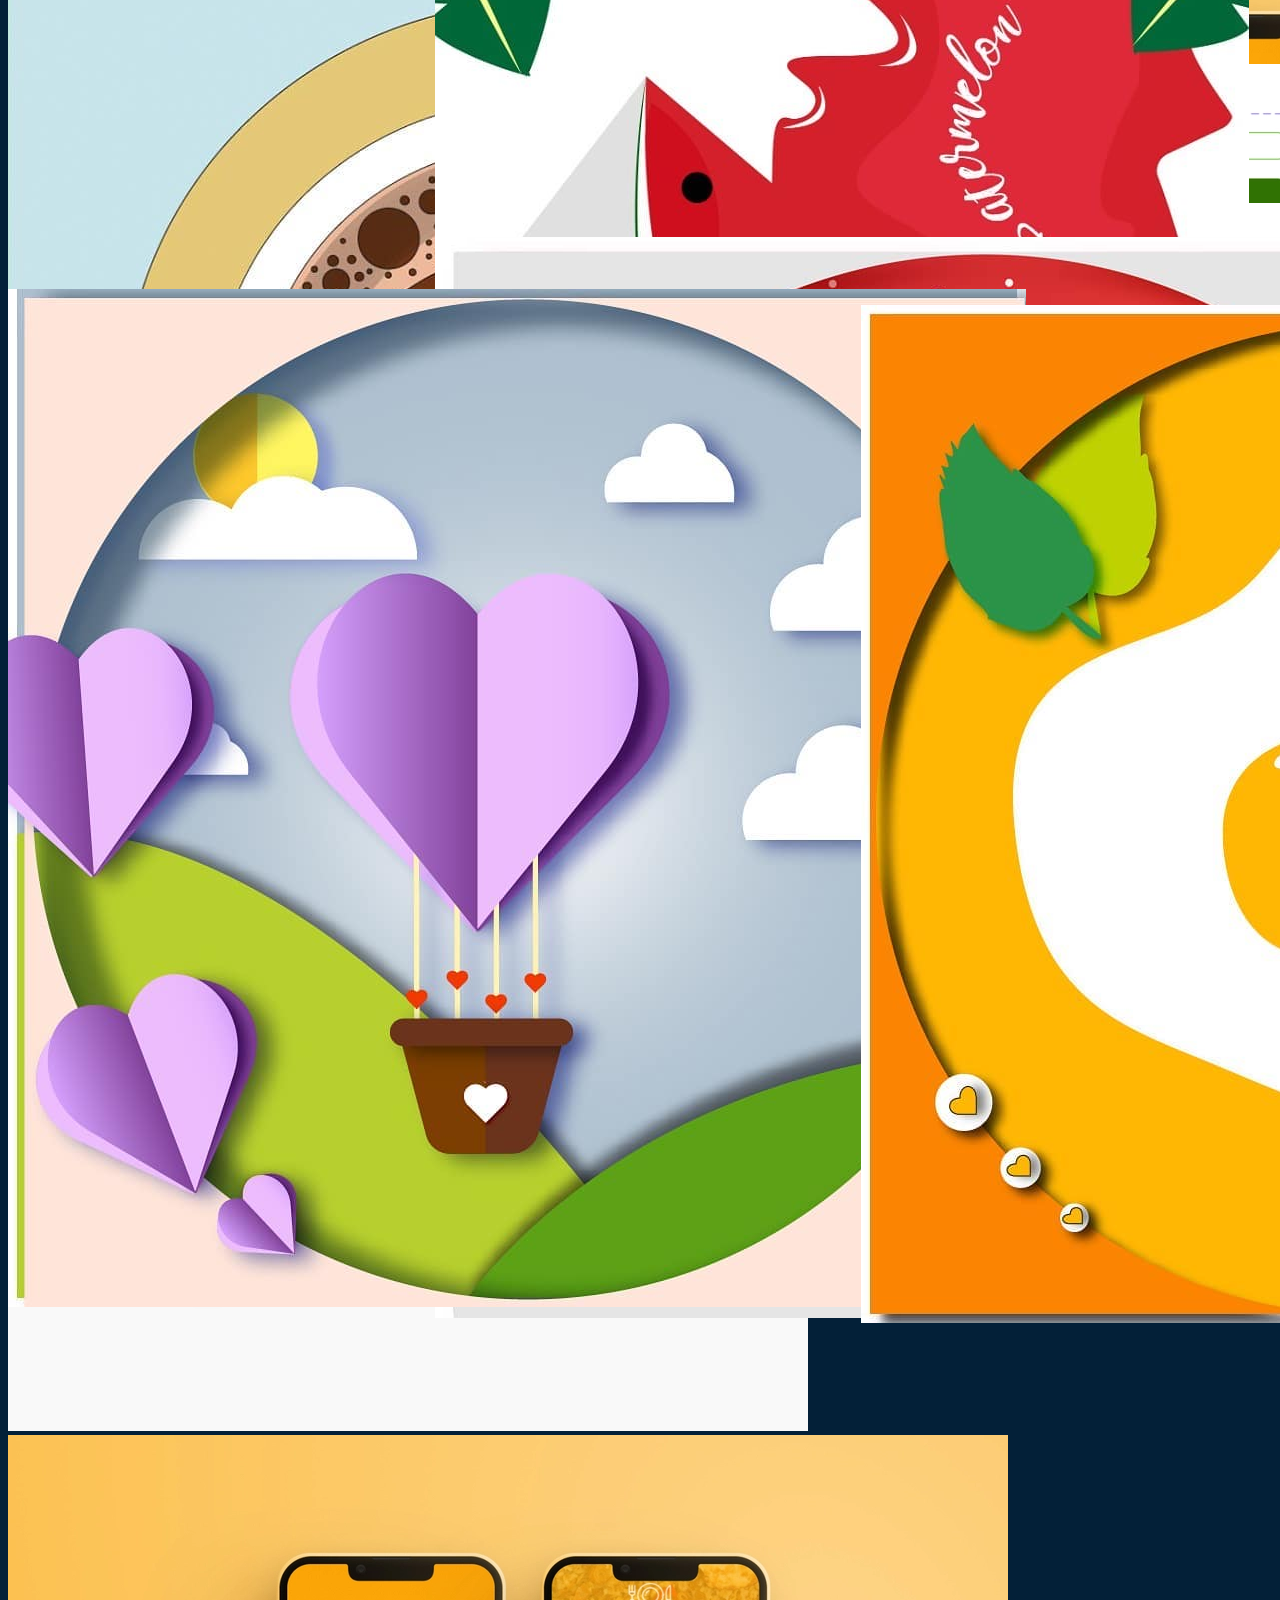
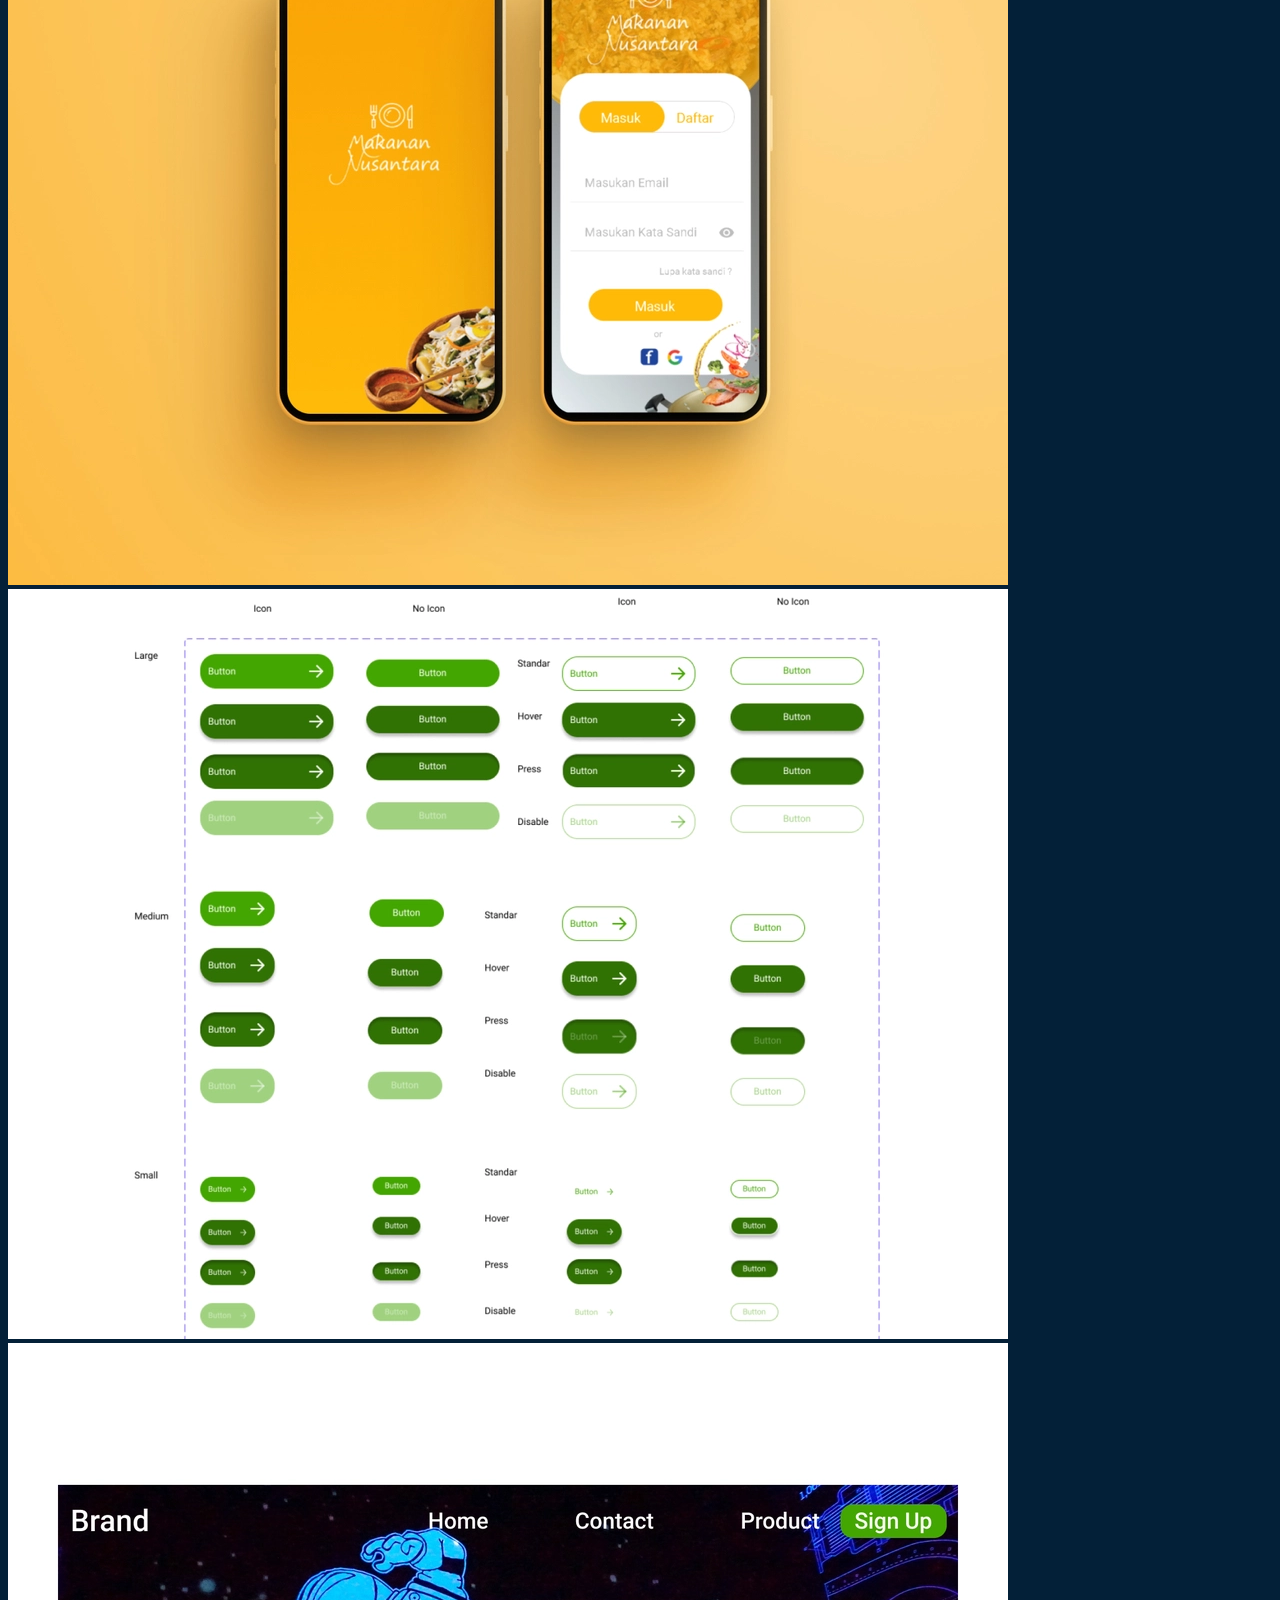
==== commit 43177468: "tambah keterangan di bawah "portfolio"" ====
--- a/index.html
+++ b/index.html
@@ -446,6 +446,7 @@
       <!-- Masonry -->
       <div class="container d-none d-sm-block">
         <p class="fs-2 text-center fw-semibold">Portofolio</p>
+        <p class="text-center">Please reload is that look messy</p>
         <!-- DRIBBBLE -->
         <p class="fs-3">Dribbble design</p>
         <div class="row mb-5" data-masonry="{&quot;percentPosition&quot;: true }" style="position: relative;">
@@ -879,4 +880,4 @@
     });
   </script>
 </body>
-</html>+</html>
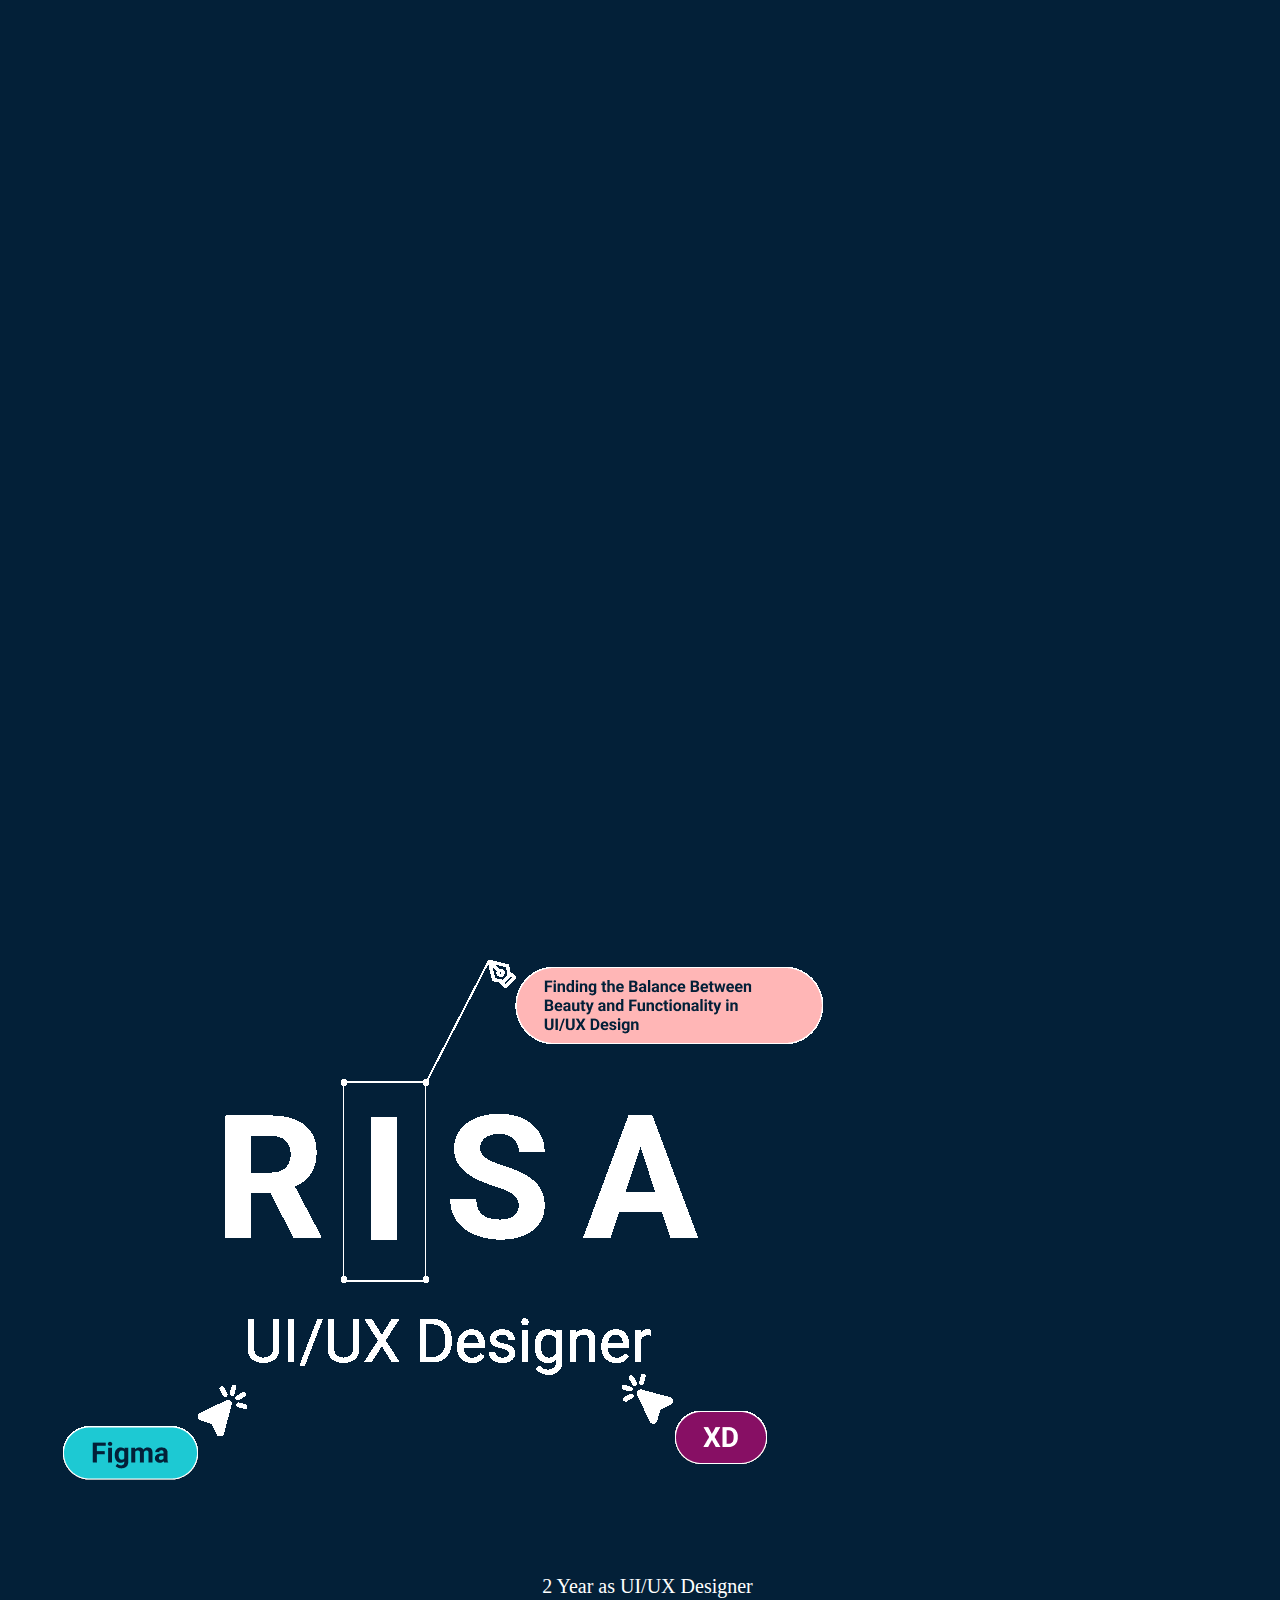
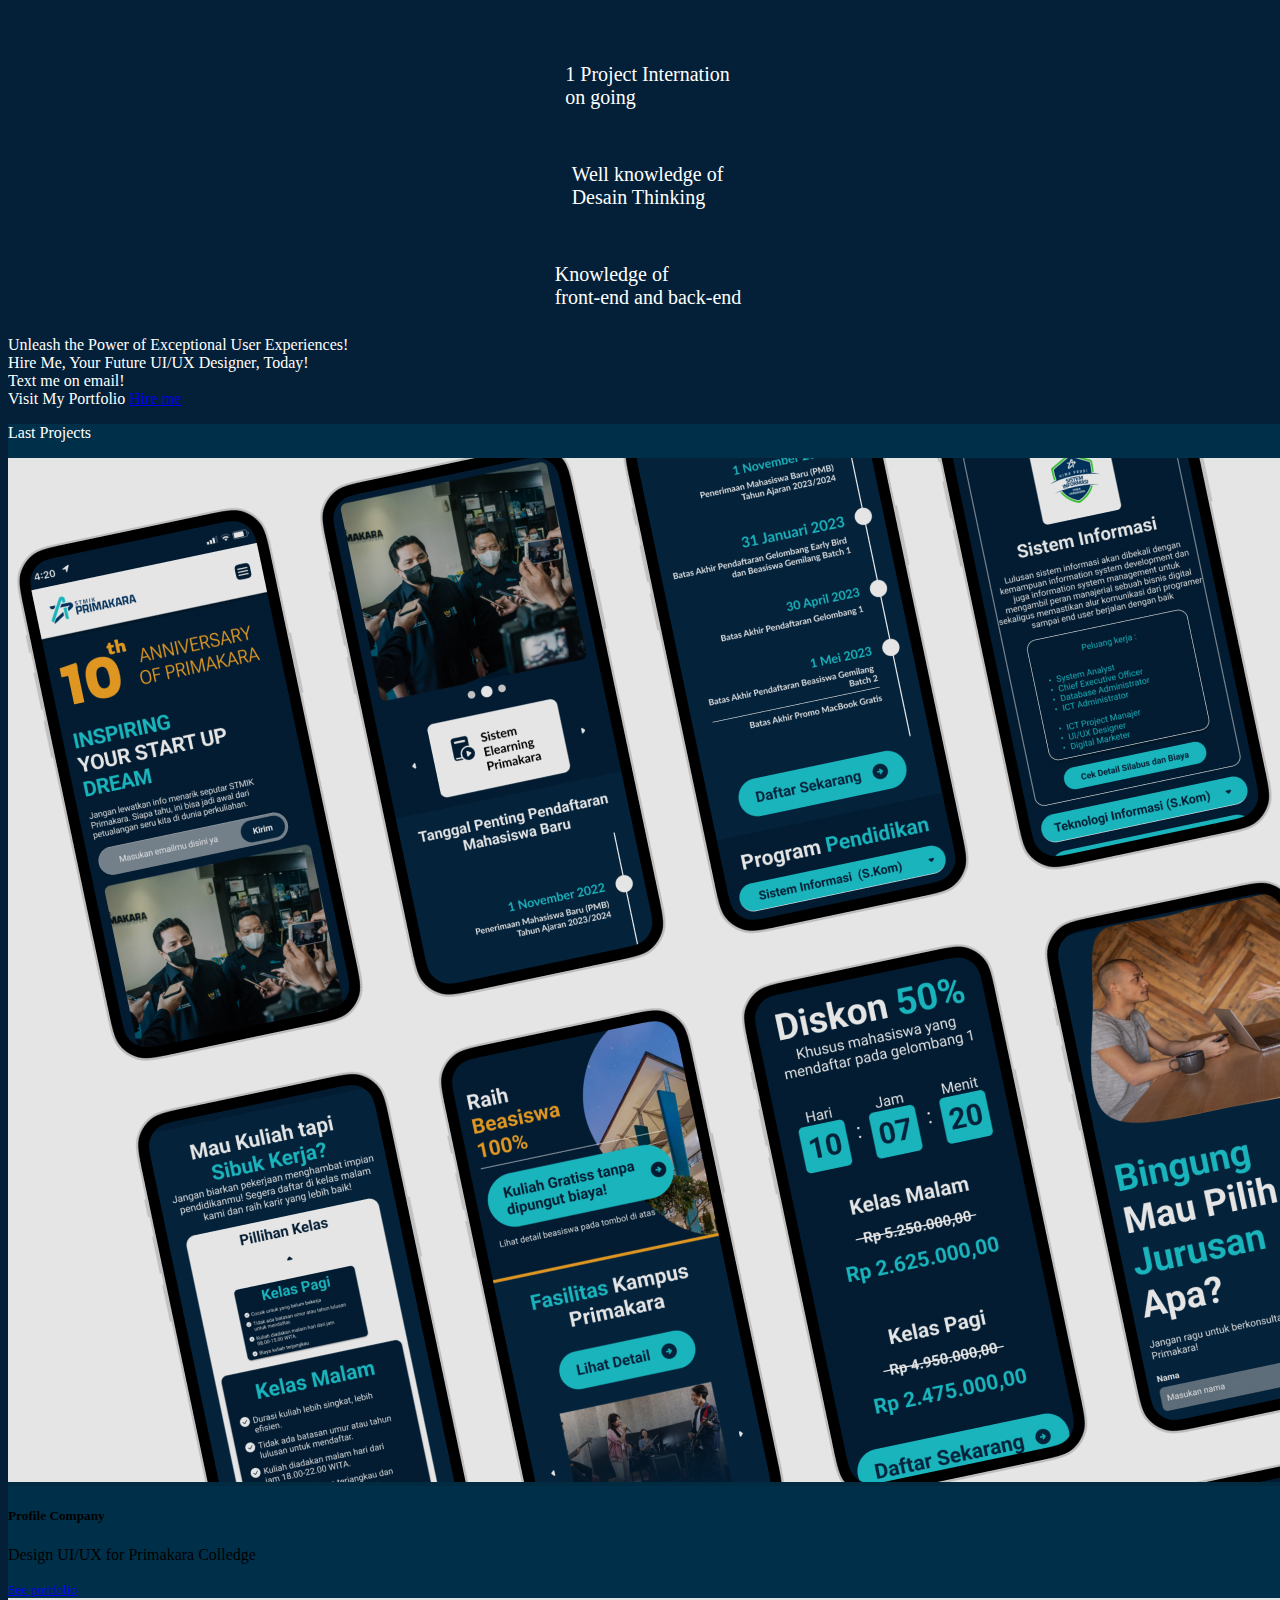
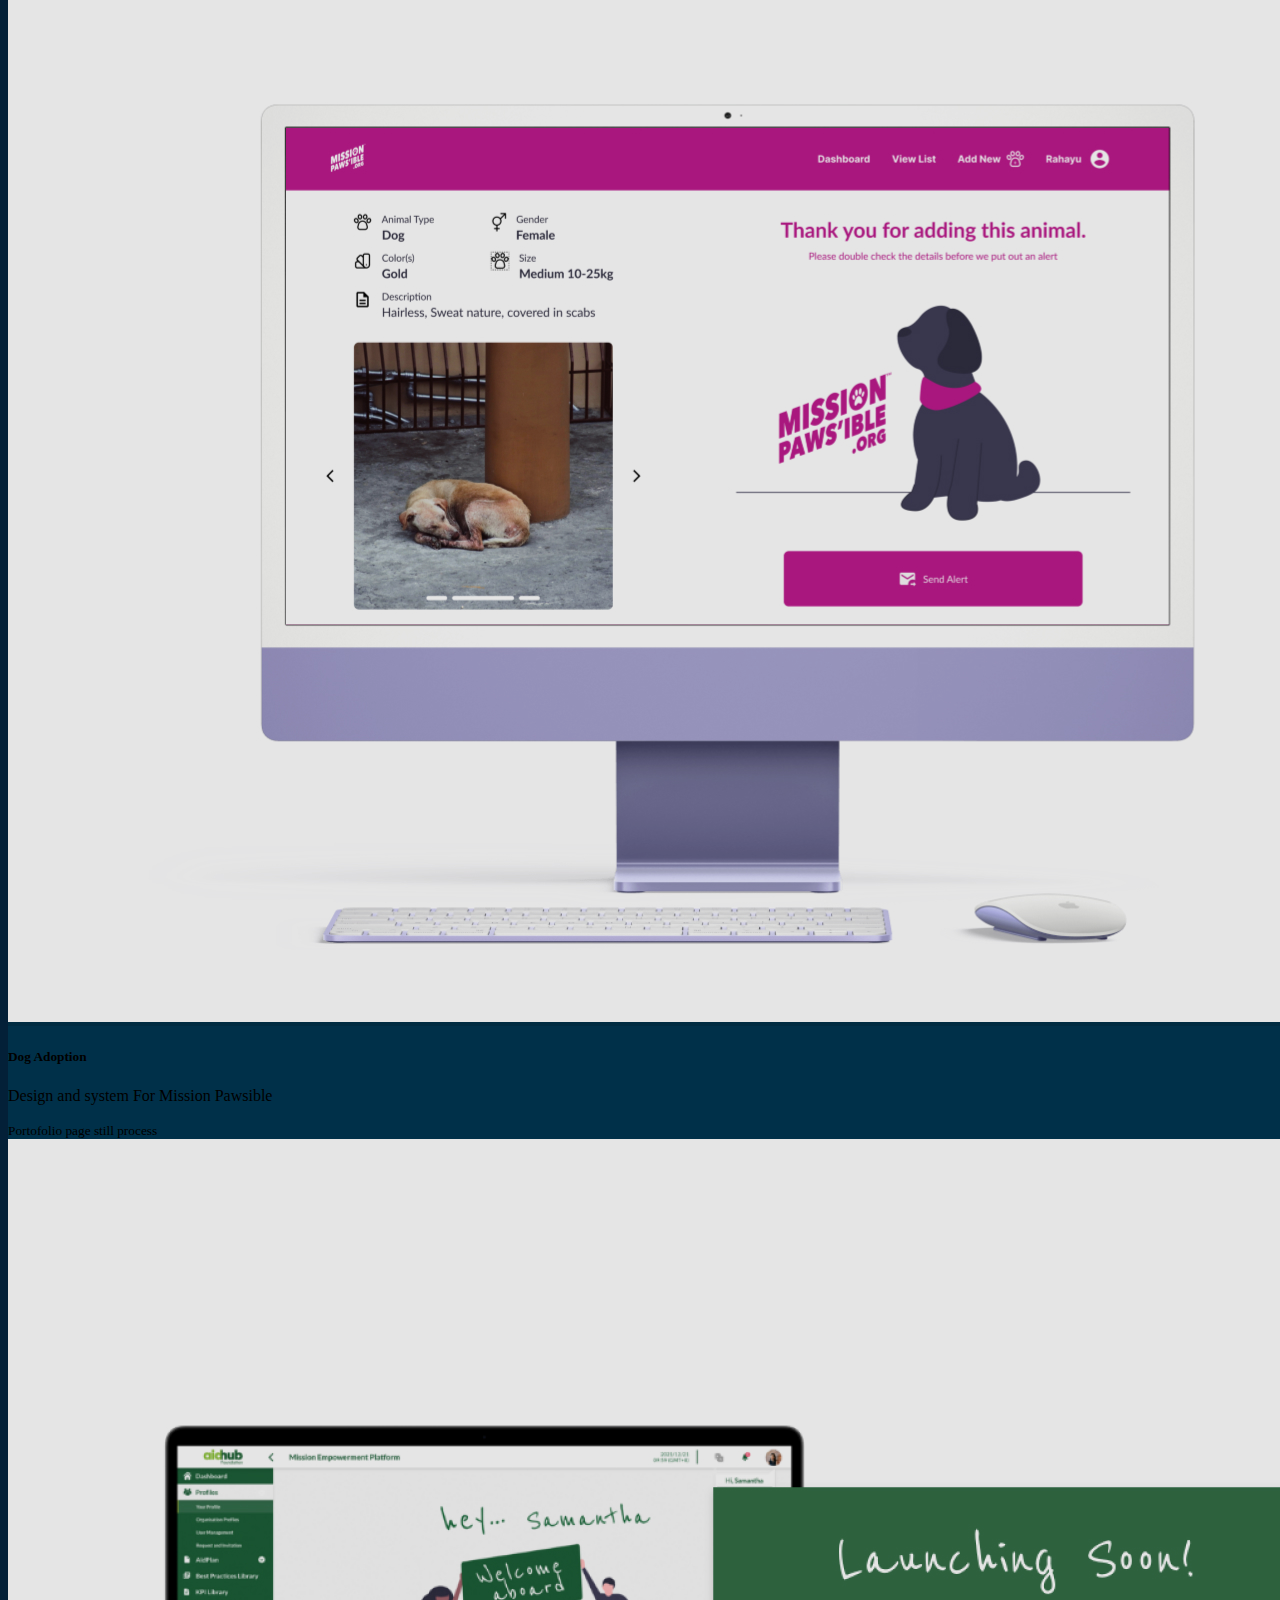
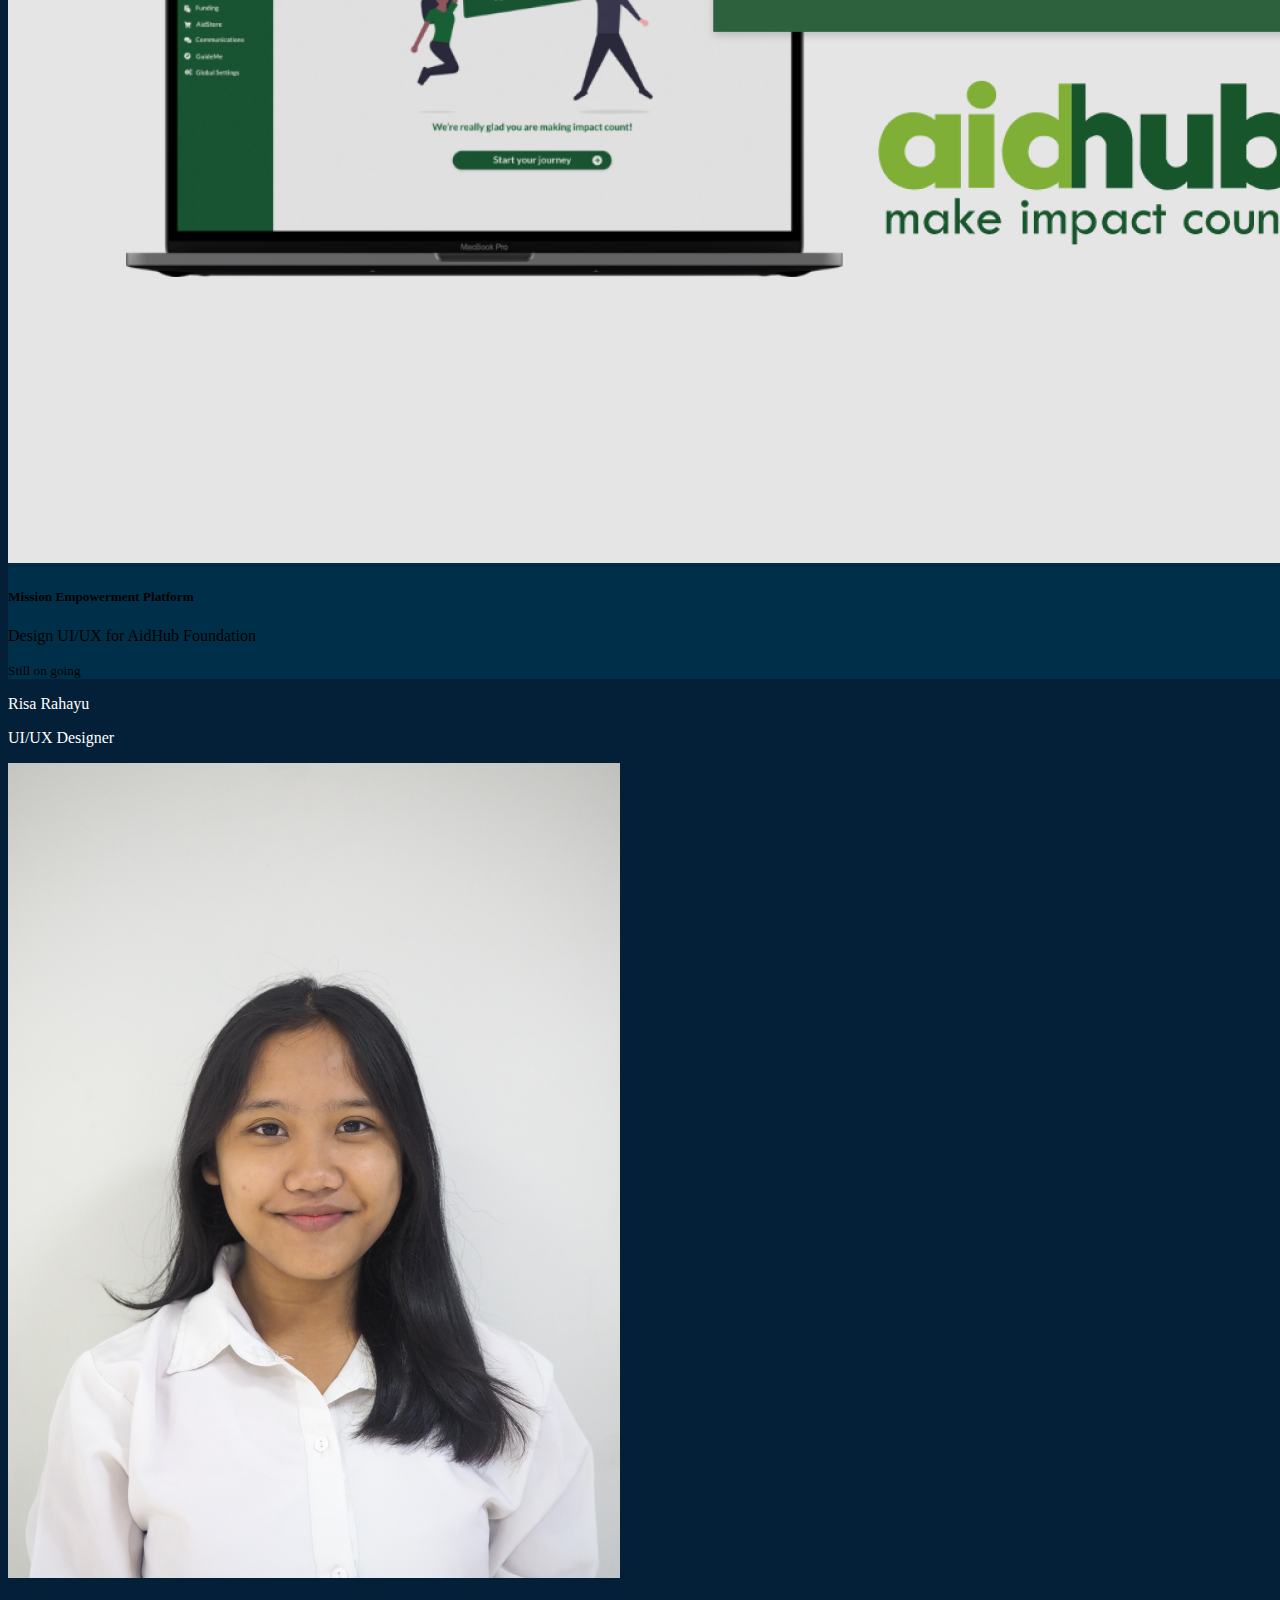
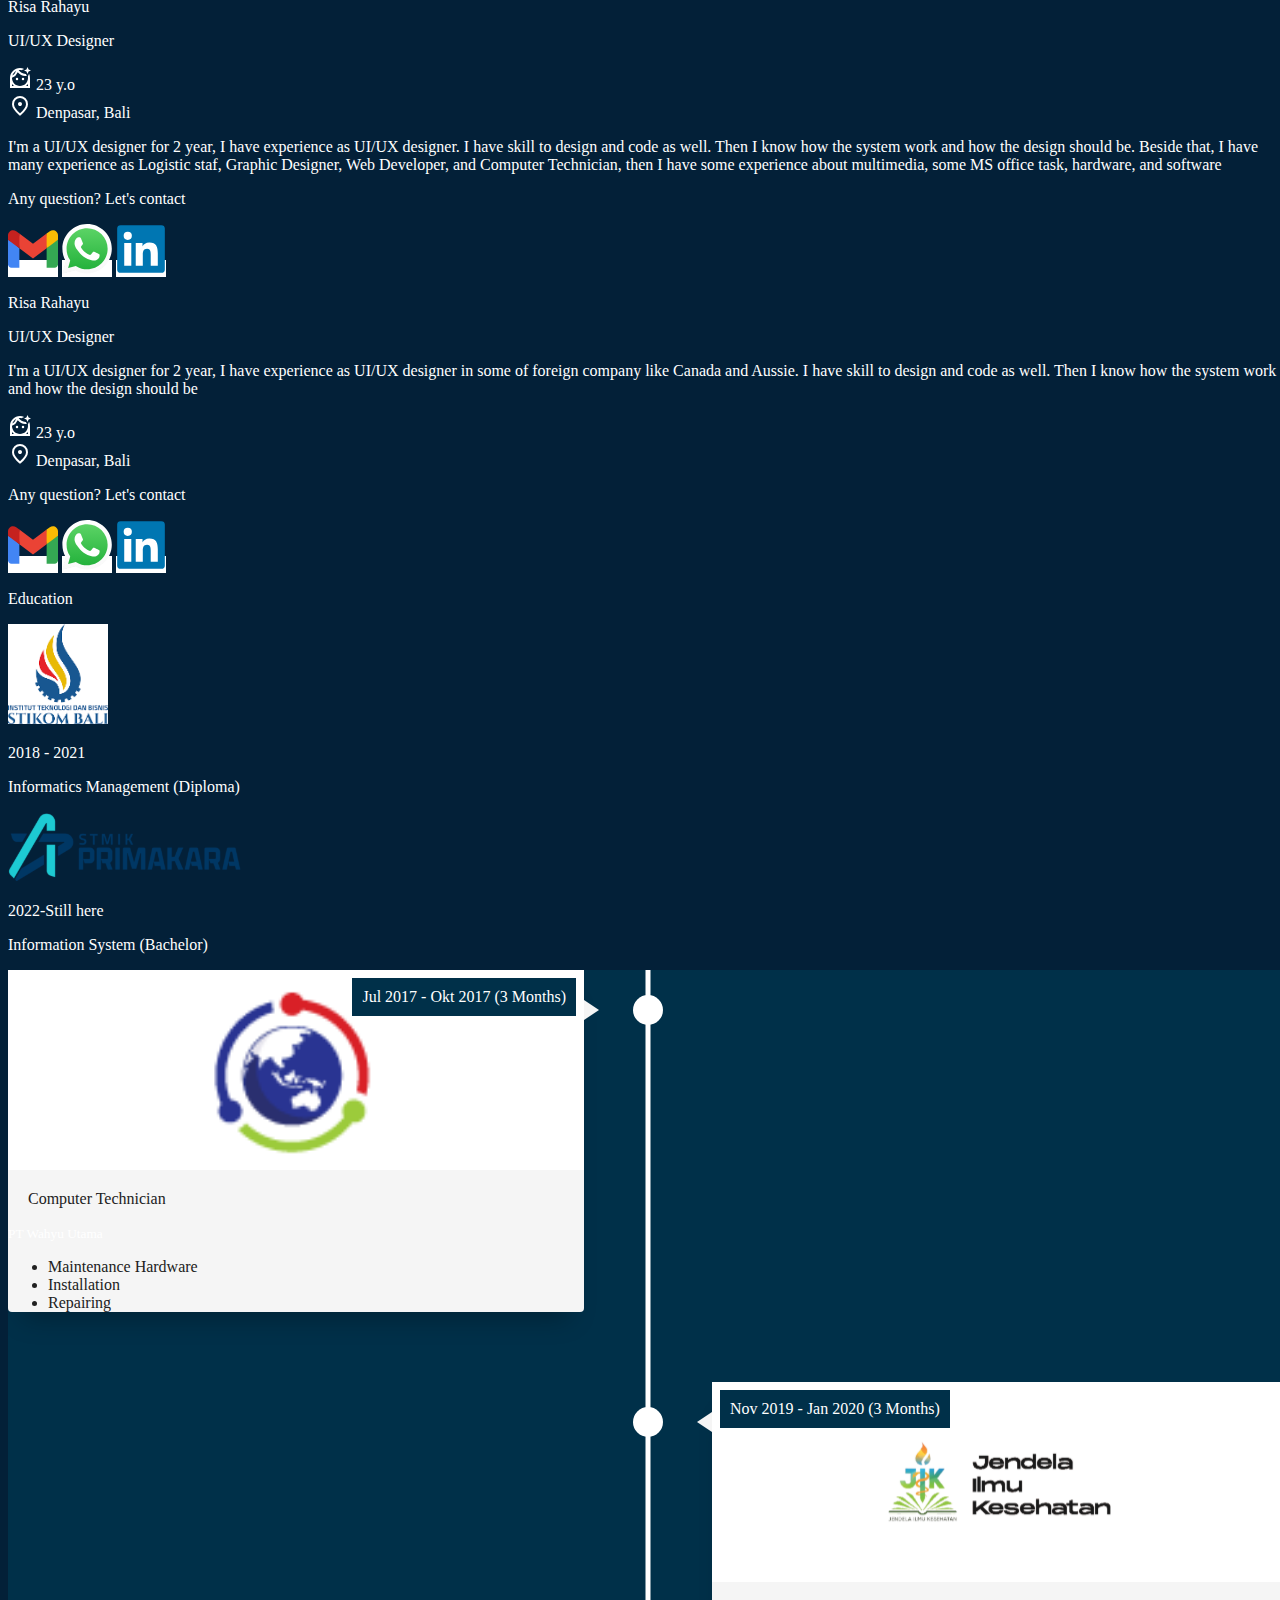
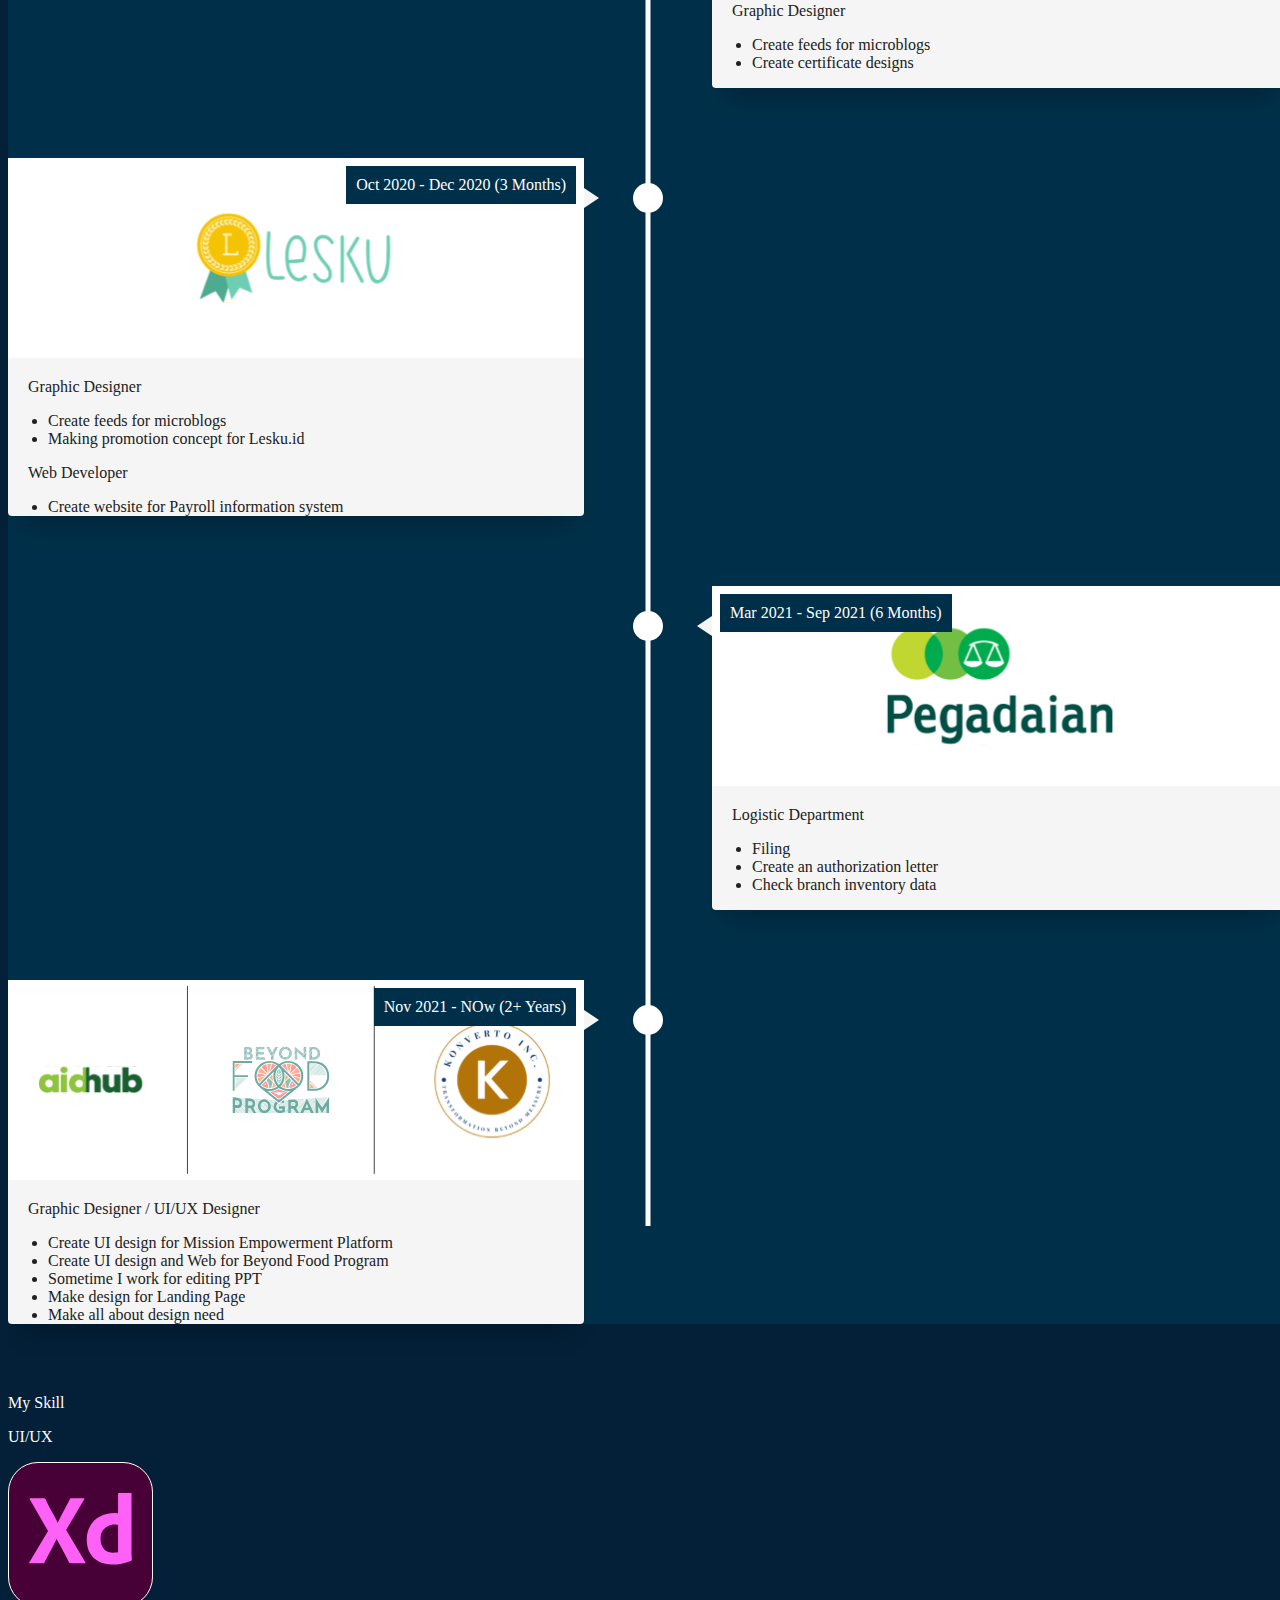
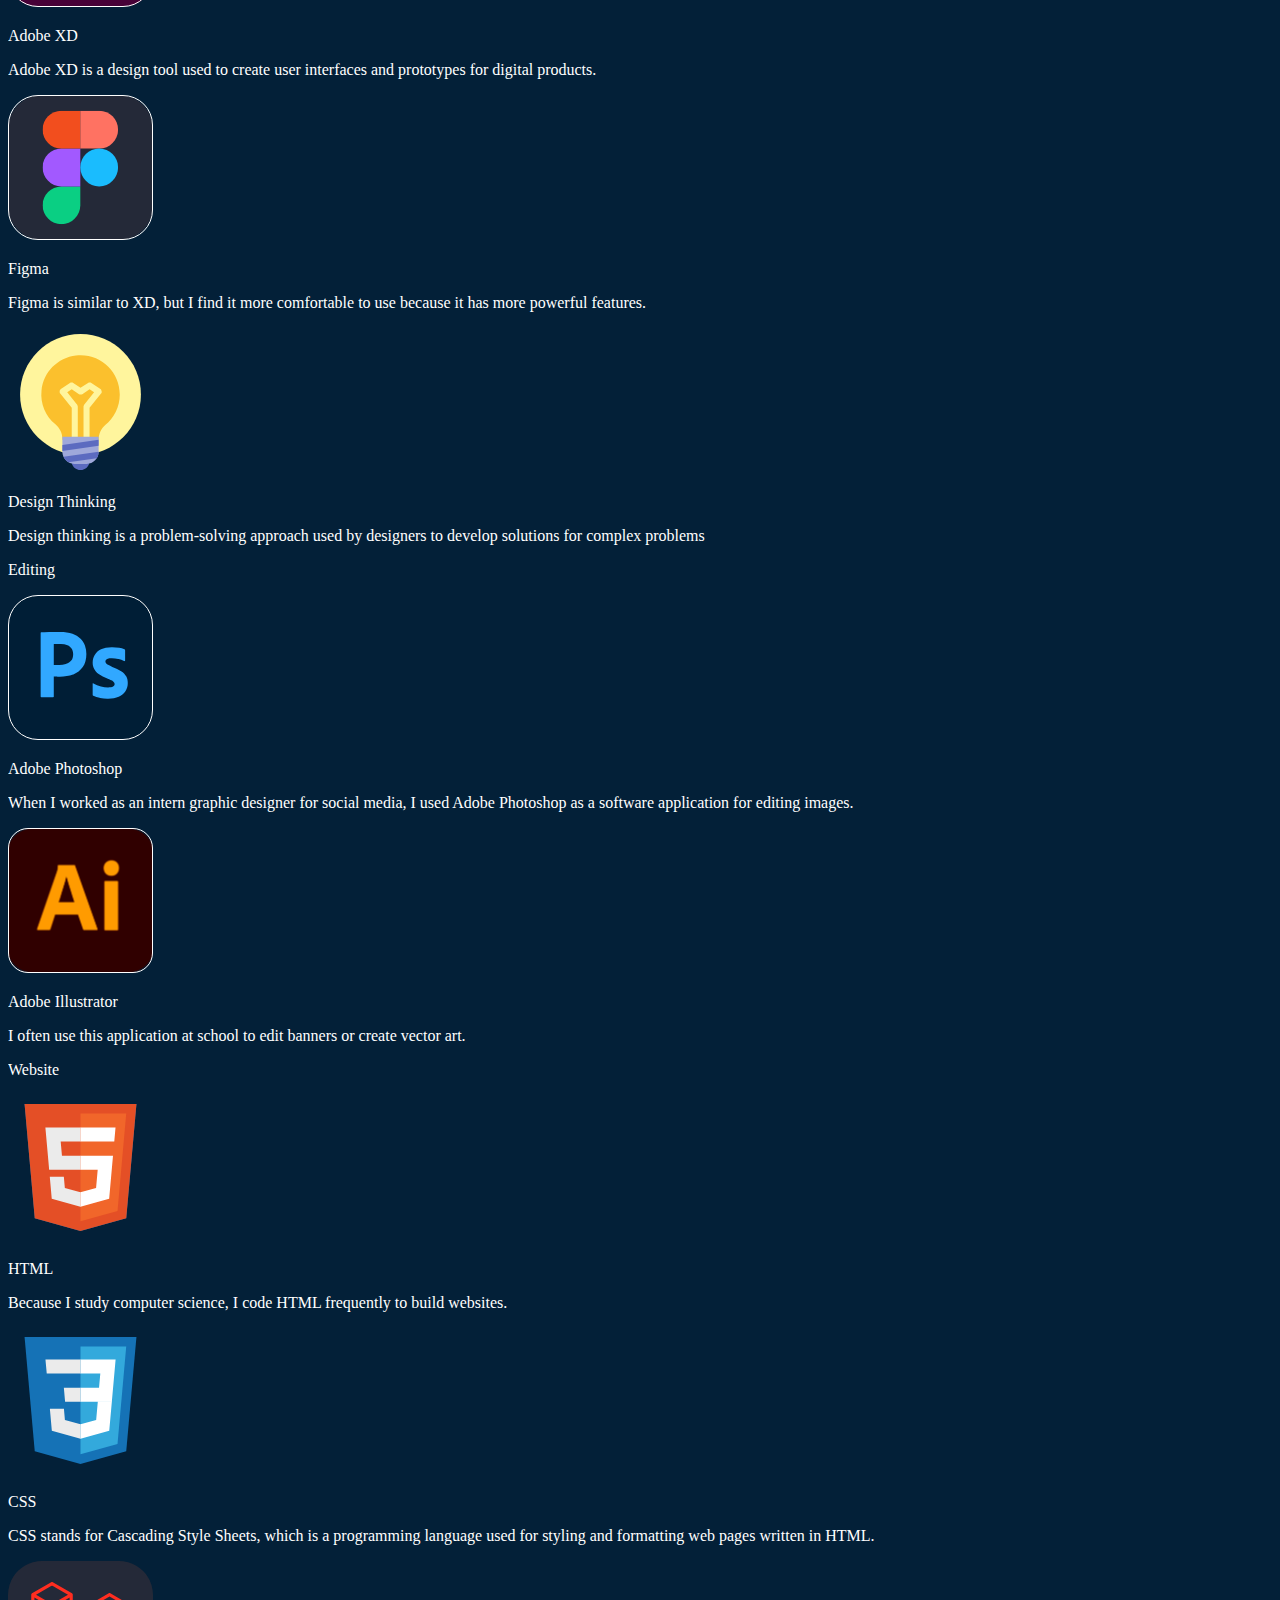
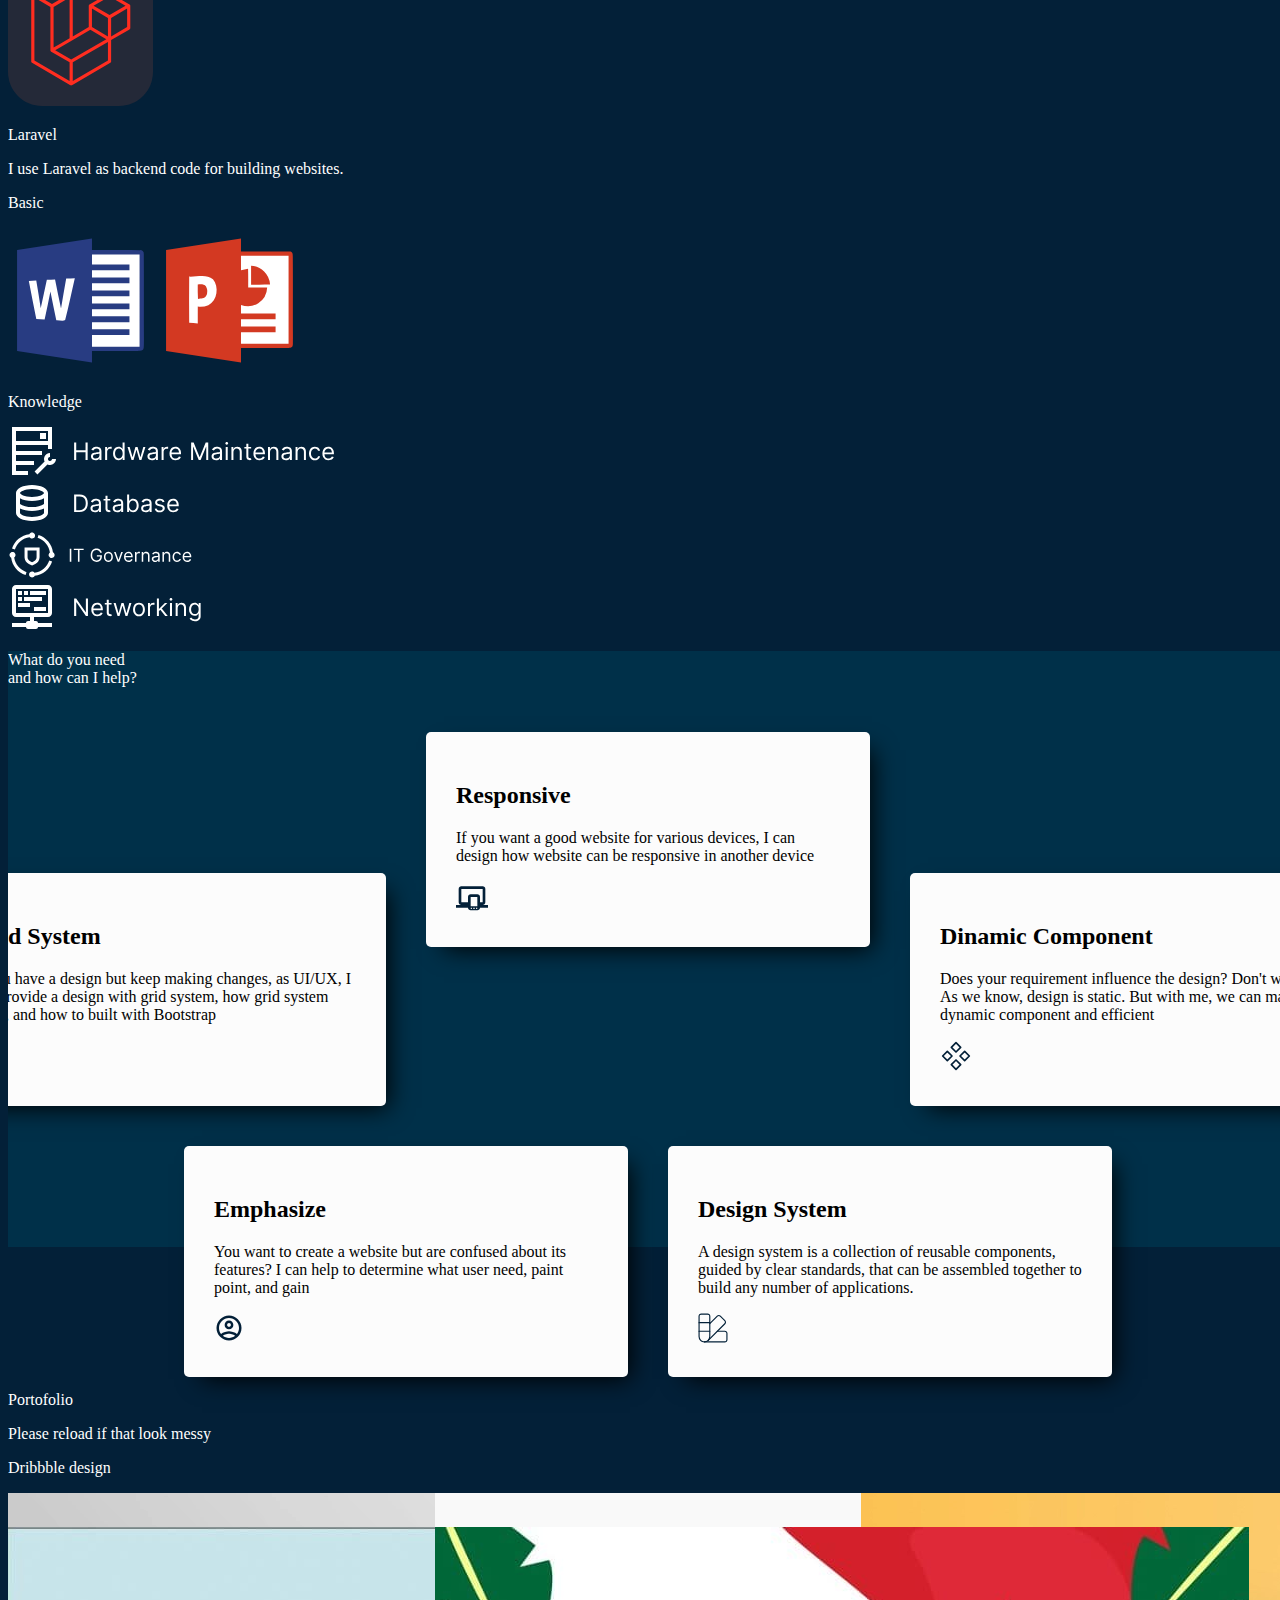
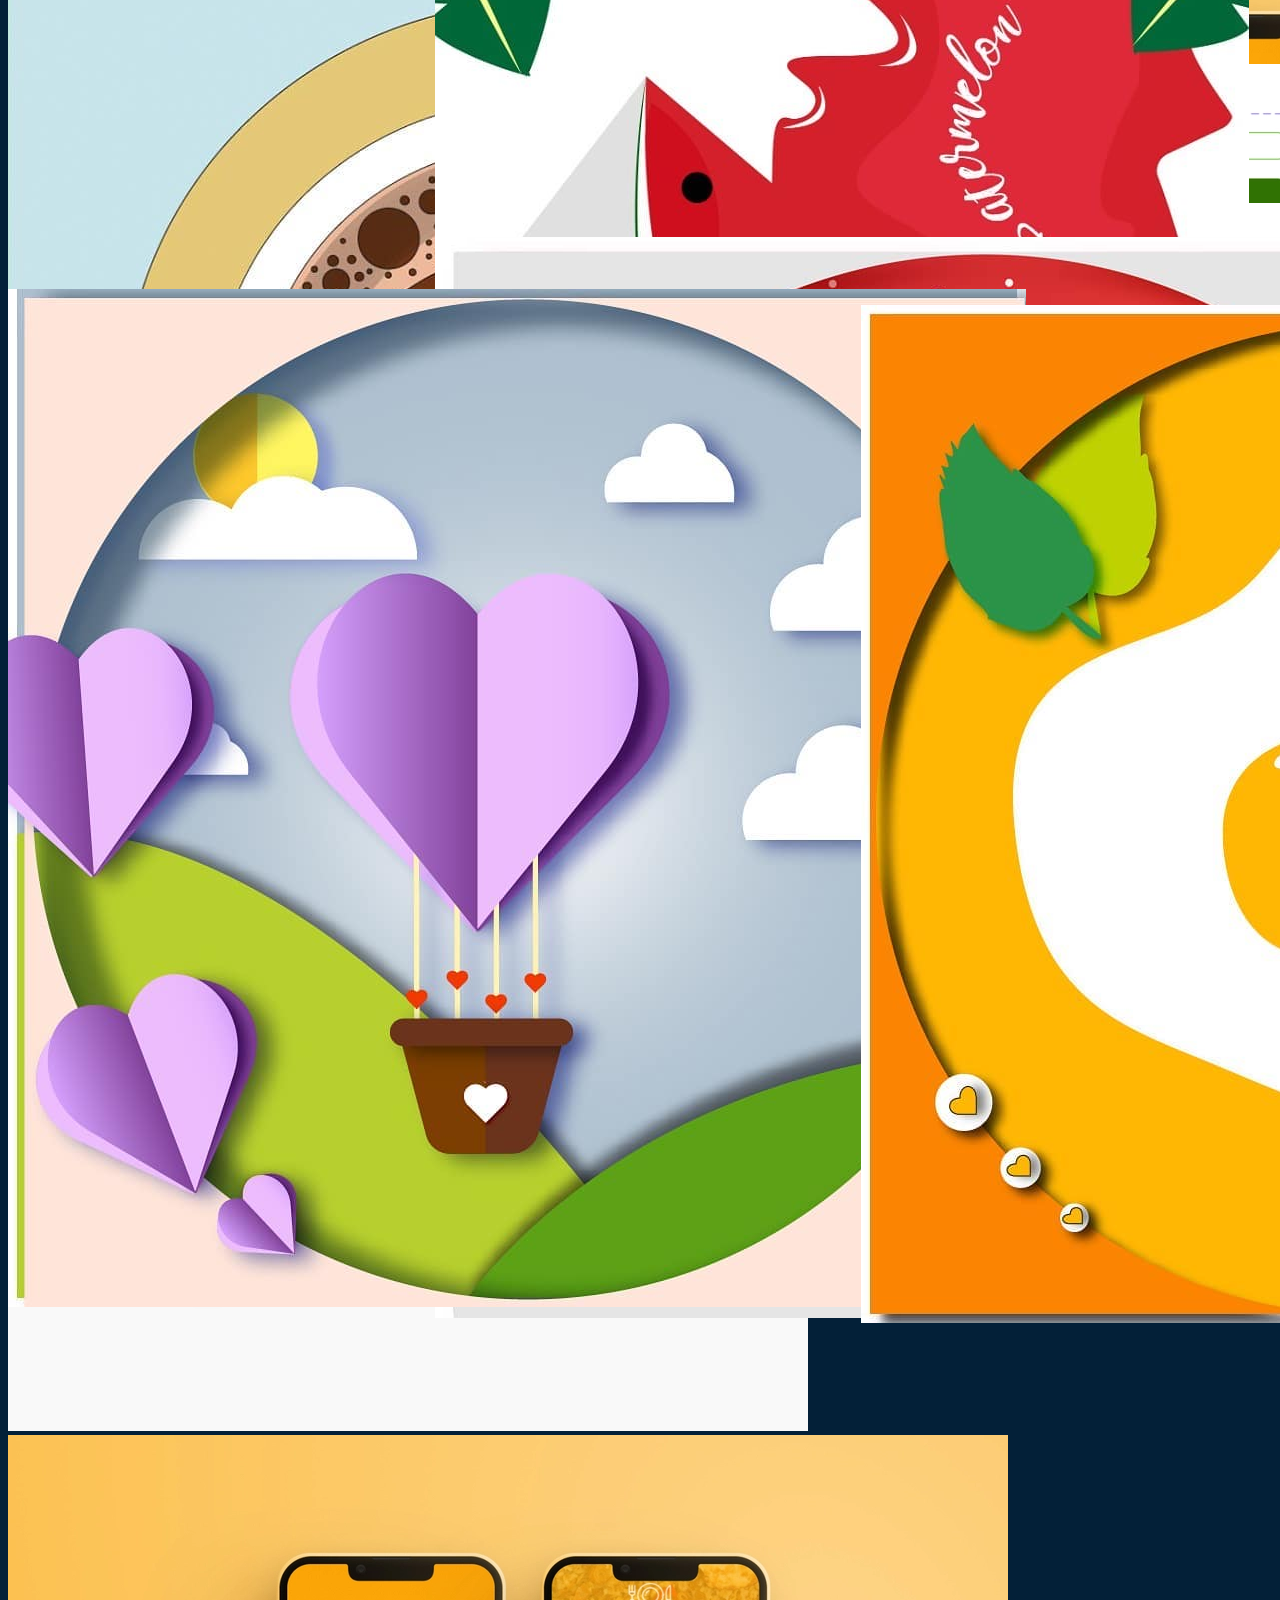
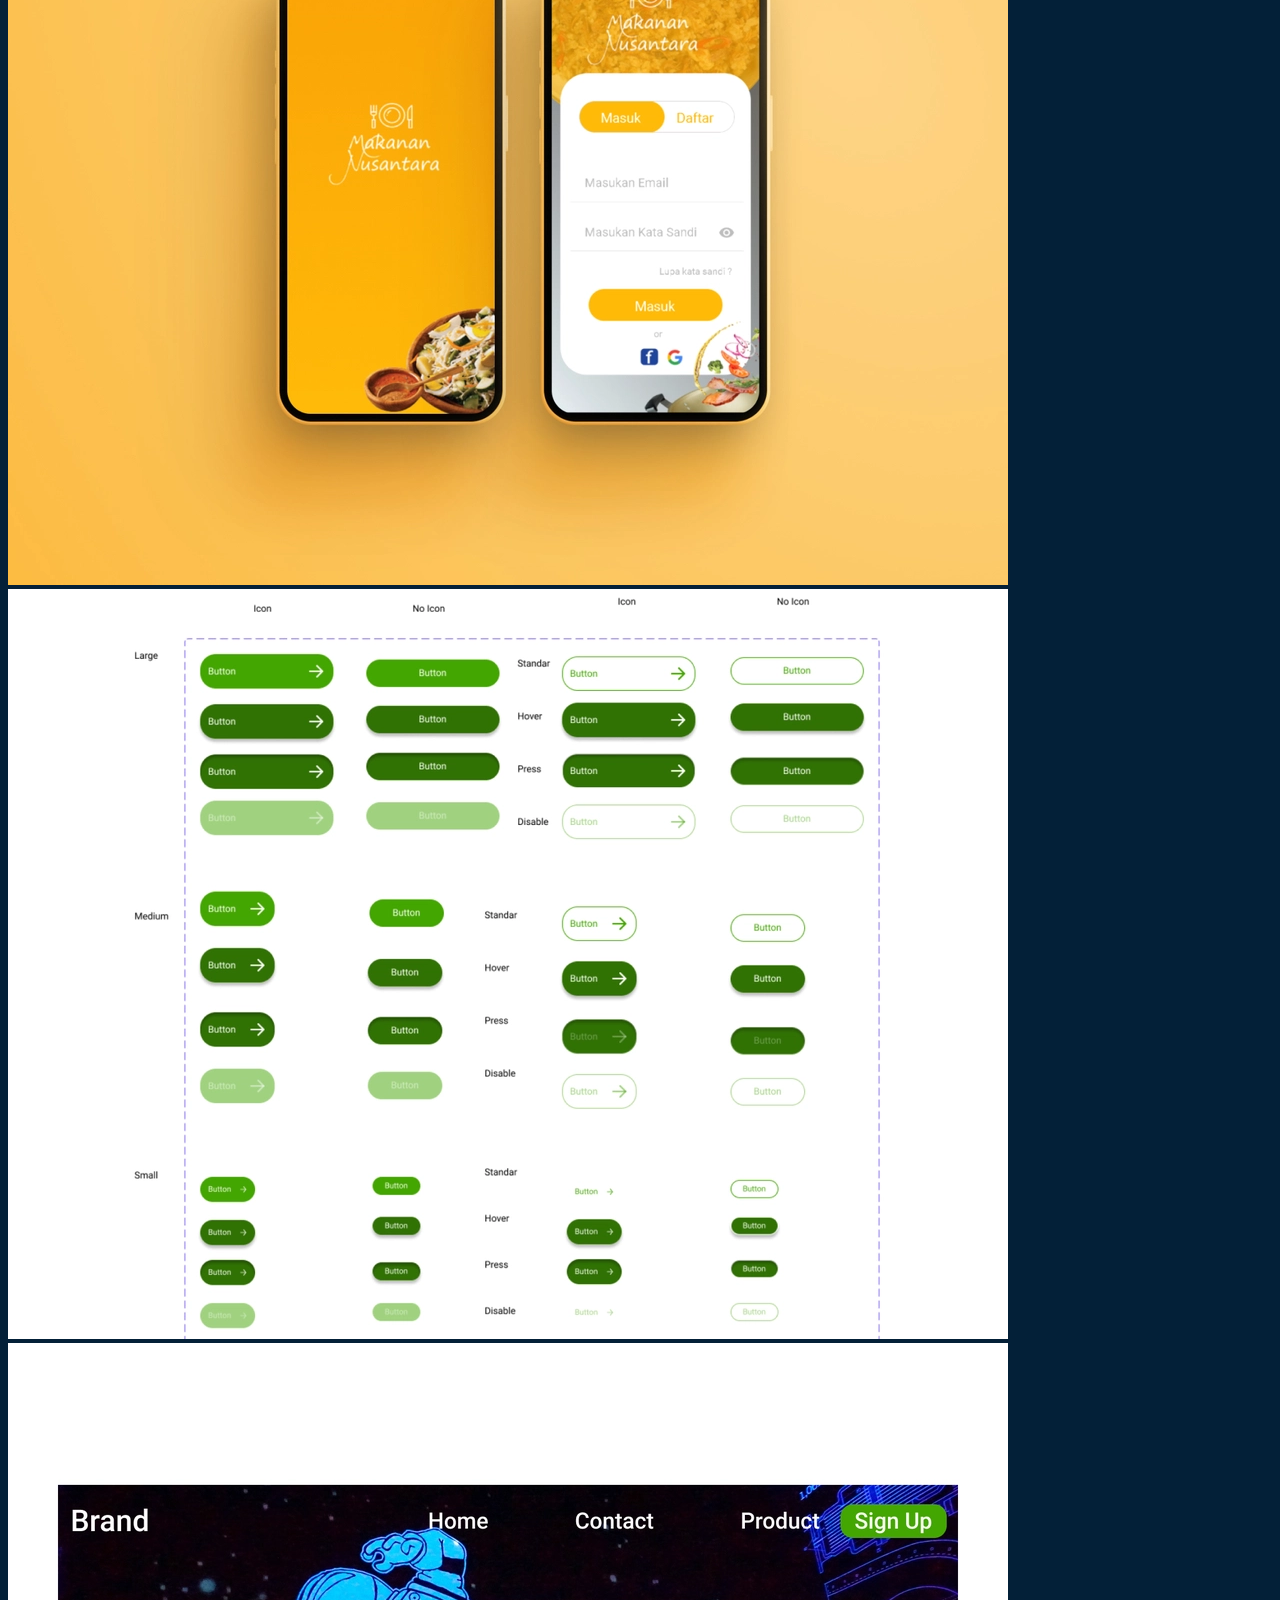
==== commit 3c7ae1fb: "Update index.html" ====
--- a/index.html
+++ b/index.html
@@ -446,7 +446,7 @@
       <!-- Masonry -->
       <div class="container d-none d-sm-block">
         <p class="fs-2 text-center fw-semibold">Portofolio</p>
-        <p class="text-center">Please reload is that look messy</p>
+        <p class="text-center">Please reload if that look messy</p>
         <!-- DRIBBBLE -->
         <p class="fs-3">Dribbble design</p>
         <div class="row mb-5" data-masonry="{&quot;percentPosition&quot;: true }" style="position: relative;">
